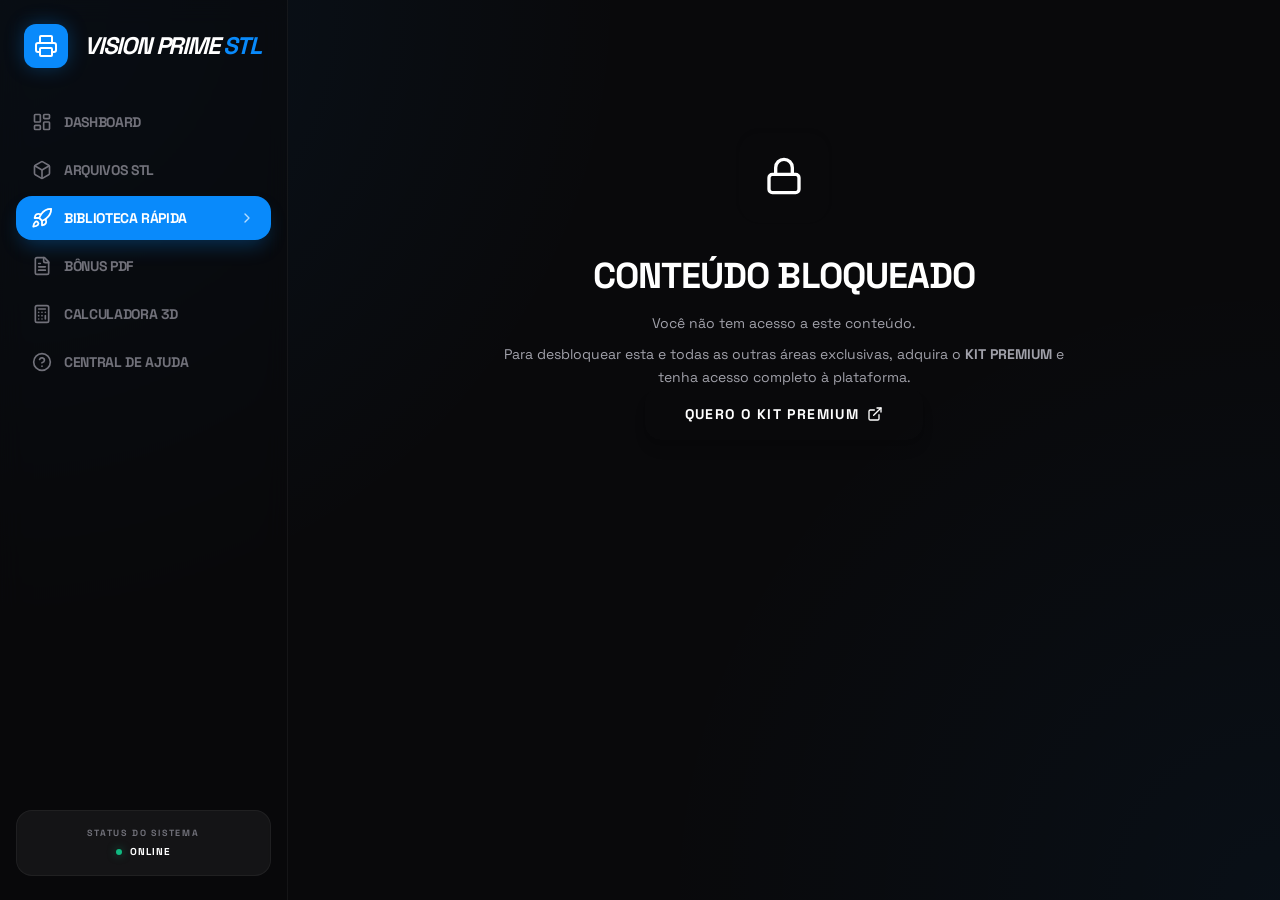
==== app/biblioteca-rapida/index.html @ 0759e3da "Add files via upload" ====
﻿<!DOCTYPE html><!--CESp1dywH2LwWZ0bhTyz1--><html lang="pt-br" class="dark"><head><meta charset="utf-8"><meta name="viewport" content="width=device-width, initial-scale=1, maximum-scale=1, viewport-fit=cover"><link rel="stylesheet" href="/style.css"/><link rel="preconnect" href="https://fonts.googleapis.com"><link rel="preconnect" href="https://fonts.gstatic.com" crossorigin="anonymous"><link rel="preconnect" href="https://images.unsplash.com"><link rel="preconnect" href="https://picsum.photos"><link rel="manifest" href="/manifest.json"><meta name="theme-color" content="#078bfb"><title>VISION PRIME STL</title><meta name="description" content="Acesso exclusivo a modelos e ferramentas para impressão 3D"><link rel="manifest" href="/manifest.json"><meta name="mobile-web-app-capable" content="yes"><meta name="apple-mobile-web-app-title" content="VISION PRIME STL"><meta name="apple-mobile-web-app-status-bar-style" content="default"><link rel="icon" href="https://img.icons8.com/ios-filled/192/078bfb/visible.png" type="image/x-icon" sizes="16x16"><link rel="icon" href="https://img.icons8.com/ios-filled/192/078bfb/visible.png"><link rel="apple-touch-icon" href="https://img.icons8.com/ios-filled/512/078bfb/visible.png"><link href="https://fonts.googleapis.com/css2?family=Space+Grotesk:wght@300;400;500;600;700&amp;display=swap&amp;font-display=swap" rel="stylesheet"></head><body class="font-body antialiased bg-black text-white min-h-screen selection:bg-primary selection:text-white" style="overflow: unset;"><div hidden=""><!--$--><!--/$--></div><div class="min-h-screen bg-background bg-mesh flex overflow-x-hidden"><aside class="hidden md:flex md:w-64 lg:w-72 border-r border-white/5 h-screen fixed top-0 left-0 z-40 bg-zinc-950/50 backdrop-blur-md overflow-hidden shrink-0"><div class="flex flex-col h-full bg-transparent py-6 w-full overflow-hidden"><div class="px-6 flex items-center gap-4 mb-8 shrink-0"><div class="bg-primary p-2.5 rounded-xl shadow-[0_0_20px_rgba(7,139,251,0.3)] shrink-0 animate-float"><svg xmlns="http://www.w3.org/2000/svg" width="24" height="24" viewBox="0 0 24 24" fill="none" stroke="currentColor" stroke-width="2" stroke-linecap="round" stroke-linejoin="round" class="lucide lucide-printer w-6 h-6 text-white"><path d="M6 18H4a2 2 0 0 1-2-2v-5a2 2 0 0 1 2-2h16a2 2 0 0 1 2 2v5a2 2 0 0 1-2 2h-2"></path><path d="M6 9V3a1 1 0 0 1 1-1h10a1 1 0 0 1 1 1v6"></path><rect x="6" y="14" width="12" height="8" rx="1"></rect></svg></div><span class="font-black text-2xl tracking-tighter text-white whitespace-nowrap uppercase italic">VISION PRIME <span class="text-primary">STL</span></span></div><nav class="flex-1 px-4 space-y-1 overflow-y-auto no-scrollbar min-h-0"><a class="flex items-center justify-between px-4 py-3 rounded-2xl transition-all duration-300 group relative text-zinc-500 hover:text-white hover:bg-white/5" href="/app"><div class="flex items-center gap-3"><svg xmlns="http://www.w3.org/2000/svg" width="24" height="24" viewBox="0 0 24 24" fill="none" stroke="currentColor" stroke-width="2" stroke-linecap="round" stroke-linejoin="round" class="lucide lucide-layout-dashboard w-5 h-5 transition-all duration-300 group-hover:scale-110"><rect width="7" height="9" x="3" y="3" rx="1"></rect><rect width="7" height="5" x="14" y="3" rx="1"></rect><rect width="7" height="9" x="14" y="12" rx="1"></rect><rect width="7" height="5" x="3" y="16" rx="1"></rect></svg><span class="font-bold tracking-tight text-sm uppercase whitespace-nowrap">Dashboard</span></div></a><a class="flex items-center justify-between px-4 py-3 rounded-2xl transition-all duration-300 group relative text-zinc-500 hover:text-white hover:bg-white/5" href="/app/stl"><div class="flex items-center gap-3"><svg xmlns="http://www.w3.org/2000/svg" width="24" height="24" viewBox="0 0 24 24" fill="none" stroke="currentColor" stroke-width="2" stroke-linecap="round" stroke-linejoin="round" class="lucide lucide-box w-5 h-5 transition-all duration-300 group-hover:scale-110"><path d="M21 8a2 2 0 0 0-1-1.73l-7-4a2 2 0 0 0-2 0l-7 4A2 2 0 0 0 3 8v8a2 2 0 0 0 1 1.73l7 4a2 2 0 0 0 2 0l7-4A2 2 0 0 0 21 16Z"></path><path d="m3.3 7 8.7 5 8.7-5"></path><path d="M12 22V12"></path></svg><span class="font-bold tracking-tight text-sm uppercase whitespace-nowrap">Arquivos STL</span></div></a><a class="flex items-center justify-between px-4 py-3 rounded-2xl transition-all duration-300 group relative bg-primary text-white shadow-[0_10px_20px_-5px_rgba(7,139,251,0.3)]" href="/app/biblioteca-rapida"><div class="flex items-center gap-3"><svg xmlns="http://www.w3.org/2000/svg" width="24" height="24" viewBox="0 0 24 24" fill="none" stroke="currentColor" stroke-width="2" stroke-linecap="round" stroke-linejoin="round" class="lucide lucide-rocket w-5 h-5 transition-all duration-300 scale-110"><path d="M4.5 16.5c-1.5 1.26-2 5-2 5s3.74-.5 5-2c.71-.84.7-2.13-.09-2.91a2.18 2.18 0 0 0-2.91-.09z"></path><path d="m12 15-3-3a22 22 0 0 1 2-3.95A12.88 12.88 0 0 1 22 2c0 2.72-.78 7.5-6 11a22.35 22.35 0 0 1-4 2z"></path><path d="M9 12H4s.55-3.03 2-4c1.62-1.08 5 0 5 0"></path><path d="M12 15v5s3.03-.55 4-2c1.08-1.62 0-5 0-5"></path></svg><span class="font-bold tracking-tight text-sm uppercase whitespace-nowrap">Biblioteca Rápida</span></div><svg xmlns="http://www.w3.org/2000/svg" width="24" height="24" viewBox="0 0 24 24" fill="none" stroke="currentColor" stroke-width="2" stroke-linecap="round" stroke-linejoin="round" class="lucide lucide-chevron-right w-4 h-4 opacity-70"><path d="m9 18 6-6-6-6"></path></svg></a><a class="flex items-center justify-between px-4 py-3 rounded-2xl transition-all duration-300 group relative text-zinc-500 hover:text-white hover:bg-white/5" href="/app/bonus"><div class="flex items-center gap-3"><svg xmlns="http://www.w3.org/2000/svg" width="24" height="24" viewBox="0 0 24 24" fill="none" stroke="currentColor" stroke-width="2" stroke-linecap="round" stroke-linejoin="round" class="lucide lucide-file-text w-5 h-5 transition-all duration-300 group-hover:scale-110"><path d="M15 2H6a2 2 0 0 0-2 2v16a2 2 0 0 0 2 2h12a2 2 0 0 0 2-2V7Z"></path><path d="M14 2v4a2 2 0 0 0 2 2h4"></path><path d="M10 9H8"></path><path d="M16 13H8"></path><path d="M16 17H8"></path></svg><span class="font-bold tracking-tight text-sm uppercase whitespace-nowrap">Bônus PDF</span></div></a><a class="flex items-center justify-between px-4 py-3 rounded-2xl transition-all duration-300 group relative text-zinc-500 hover:text-white hover:bg-white/5" href="/app/calculadora"><div class="flex items-center gap-3"><svg xmlns="http://www.w3.org/2000/svg" width="24" height="24" viewBox="0 0 24 24" fill="none" stroke="currentColor" stroke-width="2" stroke-linecap="round" stroke-linejoin="round" class="lucide lucide-calculator w-5 h-5 transition-all duration-300 group-hover:scale-110"><rect width="16" height="20" x="4" y="2" rx="2"></rect><line x1="8" x2="16" y1="6" y2="6"></line><line x1="16" x2="16" y1="14" y2="18"></line><path d="M16 10h.01"></path><path d="M12 10h.01"></path><path d="M8 10h.01"></path><path d="M12 14h.01"></path><path d="M8 14h.01"></path><path d="M12 18h.01"></path><path d="M8 18h.01"></path></svg><span class="font-bold tracking-tight text-sm uppercase whitespace-nowrap">Calculadora 3D</span></div></a><a class="flex items-center justify-between px-4 py-3 rounded-2xl transition-all duration-300 group relative text-zinc-500 hover:text-white hover:bg-white/5" href="/app/ajuda"><div class="flex items-center gap-3"><svg xmlns="http://www.w3.org/2000/svg" width="24" height="24" viewBox="0 0 24 24" fill="none" stroke="currentColor" stroke-width="2" stroke-linecap="round" stroke-linejoin="round" class="lucide lucide-circle-help w-5 h-5 transition-all duration-300 group-hover:scale-110"><circle cx="12" cy="12" r="10"></circle><path d="M9.09 9a3 3 0 0 1 5.83 1c0 2-3 3-3 3"></path><path d="M12 17h.01"></path></svg><span class="font-bold tracking-tight text-sm uppercase whitespace-nowrap">Central de Ajuda</span></div></a></nav><div class="px-4 mt-auto pt-4 space-y-4 shrink-0"><div class="p-4 bg-white/5 rounded-2xl border border-white/5 text-center transition-all hover:border-primary/20"><p class="text-[9px] text-zinc-500 uppercase font-black tracking-[0.2em] mb-1">Status do Sistema</p><div class="flex items-center justify-center gap-2"><div class="w-1.5 h-1.5 rounded-full bg-emerald-500 animate-pulse shadow-[0_0_8px_rgba(16,185,129,0.5)]"></div><p class="text-[10px] font-black text-white uppercase tracking-widest">Online</p></div></div></div></div></aside><main class="flex-1 min-h-screen flex flex-col relative w-full overflow-x-hidden md:ml-64 lg:ml-72">        <header class="md:hidden flex items-center justify-between px-6 py-4 border-b border-white/5 bg-zinc-950/80 backdrop-blur-lg sticky top-0 z-[45]">
          <div class="flex items-center gap-3">
            <div class="bg-primary p-2 rounded-lg shadow-lg shadow-primary/20">
              <svg xmlns="http://www.w3.org/2000/svg" width="24" height="24" viewBox="0 0 24 24" fill="none" stroke="currentColor" stroke-width="2" stroke-linecap="round" stroke-linejoin="round" class="lucide lucide-printer w-5 h-5 text-white"><path d="M6 18H4a2 2 0 0 1-2-2v-5a2 2 0 0 1 2-2h16a2 2 0 0 1 2 2v5a2 2 0 0 1-2 2h-2"></path><path d="M6 9V3a1 1 0 0 1 1-1h10a1 1 0 0 1 1 1v6"></path><rect x="6" y="14" width="12" height="8" rx="1"></rect></svg>
            </div>
            <span class="font-black text-lg tracking-tighter text-white uppercase">VISION PRIME STL</span>
          </div>
          <button class="p-2.5 rounded-xl bg-white/5 text-white active:scale-90 transition-transform">
            <svg xmlns="http://www.w3.org/2000/svg" width="24" height="24" viewBox="0 0 24 24" fill="none" stroke="currentColor" stroke-width="2" stroke-linecap="round" stroke-linejoin="round" class="lucide lucide-menu w-6 h-6"><line x1="4" x2="20" y1="12" y2="12"></line><line x1="4" x2="20" y1="6" y2="6"></line><line x1="4" x2="20" y1="18" y2="18"></line></svg>
          </button>
        </header><div class="flex-1 p-4 sm:p-6 md:p-8 lg:p-12 max-w-[1600px] mx-auto w-full"><div class="flex flex-col items-center justify-center text-center py-20 md:py-28 px-6 animate-in fade-in slide-in-from-bottom-4 duration-700">
  <div class="relative w-24 h-24 rounded-3xl flex items-center justify-center mb-8 icon-bonus shadow-inner">
    <svg xmlns="http://www.w3.org/2000/svg" width="40" height="40" viewBox="0 0 24 24" fill="none" stroke="currentColor" stroke-width="2" stroke-linecap="round" stroke-linejoin="round" class="lucide lucide-lock"><rect width="18" height="11" x="3" y="11" rx="2" ry="2"></rect><path d="M7 11V7a5 5 0 0 1 10 0v4"></path></svg>
  </div>
  <h1 class="text-2xl md:text-4xl font-black text-white uppercase tracking-tight mb-4">Conteúdo Bloqueado</h1>
  <p class="text-zinc-400 max-w-xl mb-2 text-sm md:text-base leading-relaxed">Você não tem acesso a este conteúdo.</p>
  <p class="text-zinc-400 max-w-xl mb-10 text-sm md:text-base leading-relaxed">Para desbloquear esta e todas as outras áreas exclusivas, adquira o <span class="text-[#fdc700] font-black">KIT PREMIUM</span> e tenha acesso completo à plataforma.</p>
  <a href="https://tilimcheckout.com/checkout?p=11c0924e85ee869db5db879a77091e35&utm_source=area_membros&utm_medium=area_membros&utm_campaign=area_membros" target="_blank" rel="noopener noreferrer" class="btn-bonus-yellow inline-flex items-center gap-2 px-8 md:px-10 py-4 md:py-5 rounded-2xl font-black uppercase tracking-widest text-xs md:text-sm shadow-lg hover:-translate-y-1 transition-all duration-300">
    Quero o Kit Premium
    <svg xmlns="http://www.w3.org/2000/svg" width="24" height="24" viewBox="0 0 24 24" fill="none" stroke="currentColor" stroke-width="2" stroke-linecap="round" stroke-linejoin="round" class="lucide lucide-external-link w-4 h-4"><path d="M15 3h6v6"></path><path d="M10 14 21 3"></path><path d="M18 13v6a2 2 0 0 1-2 2H5a2 2 0 0 1-2-2V8a2 2 0 0 1 2-2h6"></path></svg>
  </a>
</div></div></main></div><div role="region" aria-label="Notifications (F8)" tabindex="-1" style="pointer-events:none"><ol tabindex="-1" class="fixed top-0 z-[100] flex max-h-screen w-full flex-col-reverse p-4 sm:bottom-0 sm:right-0 sm:top-auto sm:flex-col md:max-w-[420px]"></ol></div><next-route-announcer style="position: absolute;"></next-route-announcer>
<script id="local-filter">
(function () {
  'use strict';

  var LS_KEY = 'mm3d_favoritos';
  var viewMode       = 'todos';   // 'todos' | 'favoritos'
  var activeCategory = 'TODOS';
  var searchTerm     = '';

  /* ---------- localStorage ---------- */
  function getFavs() {
    try { return JSON.parse(localStorage.getItem(LS_KEY) || '[]'); } catch (e) { return []; }
  }
  function saveFavs(arr) { localStorage.setItem(LS_KEY, JSON.stringify(arr)); }

  /* ---------- card helpers ---------- */
  function getCards() {
    return Array.from(document.querySelectorAll('.border.text-card-foreground'));
  }
  function getCardId(card) {
    var a = card.querySelector('a[href]');
    return a ? a.getAttribute('href') : null;
  }
  function getCardCategory(card) {
    var VALID = ['CABOS', 'MESA', 'CASA', 'ORGANIZA\u00c7\u00c3O', 'DIVERSOS'];
    var spans = card.querySelectorAll('span');
    for (var i = 0; i < spans.length; i++) {
      var t = spans[i].textContent.trim().toUpperCase();
      if (VALID.indexOf(t) !== -1) return t;
    }
    return '';
  }
  function getCardTitle(card) {
    var h = card.querySelector('h3');
    return h ? h.textContent.trim().toLowerCase() : '';
  }
  function getStarBtn(card) {
    var btns = card.querySelectorAll('button');
    for (var i = 0; i < btns.length; i++) {
      if (btns[i].className.indexOf('p-3') !== -1) return btns[i];
    }
    return null;
  }

  /* ---------- star visuals ---------- */
  function setStarVisual(card, isFav) {
    var btn = getStarBtn(card);
    if (!btn) return;
    var svg = btn.querySelector('svg');
    if (isFav) {
      btn.style.cssText = 'background:#f59e0b!important;color:#fff!important;box-shadow:0 0 12px rgba(245,158,11,.5)';
      if (svg) { svg.style.fill = '#fff'; svg.style.stroke = '#fff'; }
    } else {
      btn.style.cssText = 'background:rgba(0,0,0,.4)!important;color:rgba(255,255,255,.7)!important;';
      if (svg) { svg.style.fill = 'none'; svg.style.stroke = 'currentColor'; }
    }
  }
  function syncAllStars() {
    var favs = getFavs();
    getCards().forEach(function (card) {
      var id = getCardId(card);
      setStarVisual(card, id && favs.indexOf(id) !== -1);
    });
  }

  /* ---------- filter ---------- */
  function applyFilter() {
    var favs = getFavs();
    var cat  = activeCategory.toUpperCase();
    getCards().forEach(function (card) {
      var id     = getCardId(card);
      var isFav  = id && favs.indexOf(id) !== -1;
      var cardCat = getCardCategory(card);
      var title   = getCardTitle(card);
      var show = true;
      if (viewMode === 'favoritos' && !isFav)              show = false;
      if (cat !== 'TODOS' && cardCat !== cat)              show = false;
      if (searchTerm && title.indexOf(searchTerm) === -1)  show = false;
      card.style.display = show ? '' : 'none';
    });
  }

  /* ---------- star clicks (event delegation) ---------- */
  document.addEventListener('click', function (e) {
    var el = e.target, starBtn = null;
    while (el && el.tagName !== 'BODY') {
      if (el.tagName === 'BUTTON' && el.className && el.className.indexOf('p-3') !== -1) { starBtn = el; break; }
      el = el.parentElement;
    }
    if (!starBtn) return;

    el = starBtn.parentElement;
    var card = null;
    while (el && el.tagName !== 'BODY') {
      if (el.className && el.className.indexOf('text-card-foreground') !== -1) { card = el; break; }
      el = el.parentElement;
    }
    if (!card) return;

    e.preventDefault(); e.stopPropagation();
    var id = getCardId(card);
    if (!id) return;
    var favs = getFavs(), idx = favs.indexOf(id), nowFav;
    if (idx === -1) { favs.push(id); nowFav = true; } else { favs.splice(idx, 1); nowFav = false; }
    saveFavs(favs);
    setStarVisual(card, nowFav);
    if (viewMode === 'favoritos') applyFilter();
  }, true);

  /* ==========================================================
     VIEW TOGGLE  (TODOS / FAVORITOS)
     ========================================================== */

  // Styles
  var STYLE_VIEW_INACTIVE = 'background:transparent!important;color:rgba(113,113,122,1)!important;box-shadow:none';
  var STYLE_TODOS_ACTIVE  = 'background:#ffffff!important;color:#000000!important;box-shadow:0 2px 8px rgba(0,0,0,.3)';
  var STYLE_FAV_ACTIVE    = 'background:#f59e0b!important;color:#ffffff!important;box-shadow:0 2px 8px rgba(245,158,11,.4)';

  var _todosBtn = null, _favBtn = null;

  function setViewState(mode) {
    viewMode = mode;
    if (_todosBtn) _todosBtn.style.cssText = (mode === 'todos') ? STYLE_TODOS_ACTIVE : STYLE_VIEW_INACTIVE;
    if (_favBtn)   _favBtn.style.cssText   = (mode === 'favoritos') ? STYLE_FAV_ACTIVE : STYLE_VIEW_INACTIVE;
    applyFilter();
  }

  function setupViewToggle() {
    // Find the div whose DIRECT children are exactly the 2 toggle buttons
    var divs = Array.from(document.querySelectorAll('div'));
    for (var i = 0; i < divs.length; i++) {
      var directBtns = Array.from(divs[i].children).filter(function (c) { return c.tagName === 'BUTTON'; });
      if (directBtns.length !== 2) continue;
      var t0 = directBtns[0].textContent.trim().toUpperCase();
      var t1 = directBtns[1].textContent.trim().toUpperCase();
      if (t0.indexOf('TODOS') === -1 || t1.indexOf('FAVORITOS') === -1) continue;

      // Already set up these exact elements?
      if (directBtns[0]._vDone && directBtns[1]._vDone &&
          _todosBtn === directBtns[0] && _favBtn === directBtns[1]) return;

      _todosBtn = directBtns[0];
      _favBtn   = directBtns[1];

      if (!directBtns[0]._vDone) {
        directBtns[0]._vDone = true;
        directBtns[0].addEventListener('click', function () { setViewState('todos'); });
      }
      if (!directBtns[1]._vDone) {
        directBtns[1]._vDone = true;
        directBtns[1].addEventListener('click', function () { setViewState('favoritos'); });
      }

      // Apply correct visual immediately
      setViewState(viewMode);
      return;
    }
  }

  /* ==========================================================
     CATEGORY BUTTONS
     ========================================================== */

  var STYLE_CAT_ACTIVE   = 'background:#078bfb!important;color:#fff!important;border-color:#078bfb!important;';
  var STYLE_CAT_INACTIVE = 'background:rgba(255,255,255,.05)!important;color:rgba(161,161,170,1)!important;border-color:rgba(255,255,255,.05)!important;';

  var _catBtns = [];

  function setCategoryState(cat) {
    activeCategory = cat;
    _catBtns.forEach(function (b) {
      var t = b.textContent.trim().toUpperCase();
      b.style.cssText = (t === cat) ? STYLE_CAT_ACTIVE : STYLE_CAT_INACTIVE;
    });
    applyFilter();
  }

  var VALID_CATS = ['TODOS', 'ORGANIZA\u00c7\u00c3O', 'CASA', 'MESA', 'CABOS', 'DIVERSOS'];

  function setupCategoryButtons() {
    var newBtns = Array.from(document.querySelectorAll('button')).filter(function (btn) {
      return btn.className.indexOf('tracking-widest') !== -1 &&
             VALID_CATS.indexOf(btn.textContent.trim().toUpperCase()) !== -1;
    });

    newBtns.forEach(function (btn) {
      if (btn._cDone) return;
      btn._cDone = true;
      _catBtns.push(btn);
      (function (b) {
        b.addEventListener('click', function () {
          setCategoryState(b.textContent.trim().toUpperCase());
        });
      })(btn);
    });

    // Refresh visuals
    _catBtns.forEach(function (b) {
      var t = b.textContent.trim().toUpperCase();
      b.style.cssText = (t === activeCategory) ? STYLE_CAT_ACTIVE : STYLE_CAT_INACTIVE;
    });
  }

  /* ---------- search ---------- */
  function setupSearch() {
    var inp = document.querySelector('input[placeholder]');
    if (inp && !inp._sDone) {
      inp._sDone = true;
      inp.addEventListener('input', function () {
        searchTerm = inp.value.trim().toLowerCase();
        applyFilter();
      });
    }
  }

  /* ---------- full init ---------- */
  function init() {
    syncAllStars();
    setupViewToggle();
    setupCategoryButtons();
    setupSearch();
    applyFilter();
  }

  if (document.readyState === 'loading') {
    document.addEventListener('DOMContentLoaded', function () { setTimeout(init, 400); });
  } else { setTimeout(init, 400); }

  setTimeout(init, 1000);
  setTimeout(init, 2200);

  /* ---------- MutationObserver (React hydration) ---------- */
  var _obsTimer;
  var obs = new MutationObserver(function () {
    clearTimeout(_obsTimer);
    _obsTimer = setTimeout(function () {
      setupViewToggle();
      setupCategoryButtons();
      setupSearch();
      syncAllStars();
    }, 300);
  });
  function startObs() { obs.observe(document.body, { childList: true, subtree: true }); }
  if (document.readyState === 'loading') { document.addEventListener('DOMContentLoaded', startObs); }
  else { startObs(); }

})();
</script>
      <script>
      document.addEventListener('DOMContentLoaded', () => {
        const mobileHeaderBtn = document.querySelector('header.md\:hidden button');
        const mobileSidebar = document.querySelector('aside.fixed.inset-y-0');
        const mobileCloseBtn = mobileSidebar ? mobileSidebar.querySelector('button') : null;
        const overlay = document.getElementById('sidebar-overlay');

        function openMenu() {
          mobileSidebar.classList.remove('-translate-x-full');
          mobileHeaderBtn.classList.remove('text-white');
          mobileHeaderBtn.classList.add('text-primary');
          if (overlay) {
            overlay.classList.remove('opacity-0', 'pointer-events-none');
            overlay.classList.add('opacity-100', 'pointer-events-auto');
          }
        }

        function closeMenu() {
          mobileSidebar.classList.add('-translate-x-full');
          mobileHeaderBtn.classList.remove('text-primary');
          mobileHeaderBtn.classList.add('text-white');
          if (overlay) {
            overlay.classList.remove('opacity-100', 'pointer-events-auto');
            overlay.classList.add('opacity-0', 'pointer-events-none');
          }
        }

        if (mobileHeaderBtn && mobileSidebar) {
          mobileHeaderBtn.addEventListener('click', openMenu);
        }

        if (mobileCloseBtn && mobileSidebar) {
          mobileCloseBtn.addEventListener('click', closeMenu);
        }

        if (overlay) {
          overlay.addEventListener('click', closeMenu);
        }
      });
    </script>
      <script>
      (function() {
        var NAV_LINKS = [
          { key: 'dashboard', href: '/app', label: 'Dashboard', icon: '<svg xmlns="http://www.w3.org/2000/svg" width="20" height="20" viewBox="0 0 24 24" fill="none" stroke="currentColor" stroke-width="2" stroke-linecap="round" stroke-linejoin="round"><rect width="7" height="9" x="3" y="3" rx="1"></rect><rect width="7" height="5" x="14" y="3" rx="1"></rect><rect width="7" height="9" x="14" y="12" rx="1"></rect><rect width="7" height="5" x="3" y="16" rx="1"></rect></svg>' },
          { key: 'stl', href: '/app/stl', label: 'Arquivos STL', icon: '<svg xmlns="http://www.w3.org/2000/svg" width="20" height="20" viewBox="0 0 24 24" fill="none" stroke="currentColor" stroke-width="2" stroke-linecap="round" stroke-linejoin="round"><path d="M21 8a2 2 0 0 0-1-1.73l-7-4a2 2 0 0 0-2 0l-7 4A2 2 0 0 0 3 8v8a2 2 0 0 0 1 1.73l7 4a2 2 0 0 0 2 0l7-4A2 2 0 0 0 21 16Z"></path><path d="m3.3 7 8.7 5 8.7-5"></path><path d="M12 22V12"></path></svg>' },
          { key: 'biblioteca-rapida', href: '/app/biblioteca-rapida', label: 'Biblioteca R\u00e1pida', icon: '<svg xmlns="http://www.w3.org/2000/svg" width="20" height="20" viewBox="0 0 24 24" fill="none" stroke="currentColor" stroke-width="2" stroke-linecap="round" stroke-linejoin="round"><path d="M4.5 16.5c-1.5 1.26-2 5-2 5s3.74-.5 5-2c.71-.84.7-2.13-.09-2.91a2.18 2.18 0 0 0-2.91-.09z"></path><path d="m12 15-3-3a22 22 0 0 1 2-3.95A12.88 12.88 0 0 1 22 2c0 2.72-.78 7.5-6 11a22.35 22.35 0 0 1-4 2z"></path><path d="M9 12H4s.55-3.03 2-4c1.62-1.08 5 0 5 0"></path><path d="M12 15v5s3.03-.55 4-2c1.08-1.62 0-5 0-5"></path></svg>' },
          { key: 'bonus', href: '/app/bonus', label: 'B\u00f4nus PDF', icon: '<svg xmlns="http://www.w3.org/2000/svg" width="20" height="20" viewBox="0 0 24 24" fill="none" stroke="currentColor" stroke-width="2" stroke-linecap="round" stroke-linejoin="round"><path d="M15 2H6a2 2 0 0 0-2 2v16a2 2 0 0 0 2 2h12a2 2 0 0 0 2-2V7Z"></path><path d="M14 2v4a2 2 0 0 0 2 2h4"></path><path d="M10 9H8"></path><path d="M16 13H8"></path><path d="M16 17H8"></path></svg>' },
          { key: 'calculadora', href: '/app/calculadora', label: 'Calculadora 3D', icon: '<svg xmlns="http://www.w3.org/2000/svg" width="20" height="20" viewBox="0 0 24 24" fill="none" stroke="currentColor" stroke-width="2" stroke-linecap="round" stroke-linejoin="round"><rect width="16" height="20" x="4" y="2" rx="2"></rect><line x1="8" x2="16" y1="6" y2="6"></line><line x1="16" x2="16" y1="14" y2="18"></line><path d="M16 10h.01"></path><path d="M12 10h.01"></path><path d="M8 10h.01"></path><path d="M12 14h.01"></path><path d="M8 14h.01"></path><path d="M12 18h.01"></path><path d="M8 18h.01"></path></svg>' },
          { key: 'ajuda', href: '/app/ajuda', label: 'Central de Ajuda', icon: '<svg xmlns="http://www.w3.org/2000/svg" width="20" height="20" viewBox="0 0 24 24" fill="none" stroke="currentColor" stroke-width="2" stroke-linecap="round" stroke-linejoin="round"><circle cx="12" cy="12" r="10"></circle><path d="M9.09 9a3 3 0 0 1 5.83 1c0 2-3 3-3 3"></path><path d="M12 17h.01"></path></svg>' },
          
        ];

        function getActiveKey() {
          var path = window.location.pathname.toLowerCase();
          if (path.indexOf('/stl') !== -1) return 'stl';
          if (path.indexOf('/biblioteca-rapida') !== -1) return 'biblioteca-rapida';
          if (path.indexOf('/bonus') !== -1) return 'bonus';
          if (path.indexOf('/calculadora') !== -1) return 'calculadora';
          if (path.indexOf('/ajuda') !== -1) return 'ajuda';
          if (path.indexOf('/suporte') !== -1) return 'suporte';
          return 'dashboard';
        }

        function buildNav(activeKey) {
          return NAV_LINKS.map(function(link) {
            var isActive = link.key === activeKey;
            var aClass = isActive
              ? 'flex items-center justify-between px-4 py-3 rounded-2xl transition-all duration-300 group relative bg-primary text-white shadow-[0_10px_20px_-5px_rgba(7,139,251,0.3)]'
              : 'flex items-center justify-between px-4 py-3 rounded-2xl transition-all duration-300 group relative bg-transparent text-zinc-500 hover:text-white hover:bg-white/5';
            var chevron = isActive
              ? '<svg xmlns="http://www.w3.org/2000/svg" width="16" height="16" viewBox="0 0 24 24" fill="none" stroke="currentColor" stroke-width="2" stroke-linecap="round" stroke-linejoin="round"><path d="m9 18 6-6-6-6"></path></svg>'
              : '';
            return '<a class="' + aClass + '" href="' + link.href + '"><div class="flex items-center gap-3">' + link.icon + '<span class="font-bold tracking-tight text-sm uppercase whitespace-nowrap">' + link.label + '</span></div>' + chevron + '</a>';
          }).join('');
        }

        function syncSidebarStyles() {
          var activeKey = getActiveKey();
          var anchors = document.querySelectorAll('aside nav a, #stl-mobile-drawer a, #stl-mobile-nav a');

          for (var i = 0; i < anchors.length; i++) {
            var a = anchors[i];
            var href = a.getAttribute('href');
            if (!href) continue;

            var linkPath = a.pathname || a.getAttribute('href') || '';
            if (linkPath.charAt(0) !== '/') {
              linkPath = '/' + linkPath;
            }
            var cleanHref = linkPath.split('?')[0].split('#')[0].replace(/\/$/, '');
            cleanHref = cleanHref.replace(/\/index\.html$/, '').toLowerCase();

            var linkKey = '';
            if (cleanHref.indexOf('/stl') !== -1) {
              linkKey = 'stl';
            } else if (cleanHref.indexOf('/biblioteca-rapida') !== -1) {
              linkKey = 'biblioteca-rapida';
            } else if (cleanHref.indexOf('/bonus') !== -1) {
              linkKey = 'bonus';
            } else if (cleanHref.indexOf('/calculadora') !== -1) {
              linkKey = 'calculadora';
            } else if (cleanHref.indexOf('/ajuda') !== -1) {
              linkKey = 'ajuda';
            } else if (cleanHref.indexOf('/suporte') !== -1) {
              linkKey = 'suporte';
            } else {
              linkKey = 'dashboard';
            }

            var isLinkActive = (linkKey === activeKey);

            if (isLinkActive) {
              a.className = 'flex items-center justify-between px-4 py-3 rounded-2xl transition-all duration-300 group relative bg-primary text-white shadow-[0_10px_20px_-5px_rgba(7,139,251,0.3)]';
              var icon = a.querySelector('div > svg');
              if (icon) {
                icon.classList.remove('group-hover:scale-110');
                icon.classList.add('scale-110');
              }
              var chevron = a.querySelector('.lucide-chevron-right');
              if (!chevron) {
                a.insertAdjacentHTML('beforeend', '<svg xmlns="http://www.w3.org/2000/svg" width="24" height="24" viewBox="0 0 24 24" fill="none" stroke="currentColor" stroke-width="2" stroke-linecap="round" stroke-linejoin="round" class="lucide lucide-chevron-right w-4 h-4 opacity-70"><path d="m9 18 6-6-6-6"></path></svg>');
              }
            } else {
              a.className = 'flex items-center justify-between px-4 py-3 rounded-2xl transition-all duration-300 group relative bg-transparent text-zinc-500 hover:text-white hover:bg-white/5';
              var icon = a.querySelector('div > svg');
              if (icon) {
                icon.classList.remove('scale-110');
                icon.classList.add('group-hover:scale-110');
              }
              var chevron = a.querySelector('.lucide-chevron-right');
              if (chevron) {
                chevron.remove();
              }
            }
          }
        }

        function injectMobileMenu() {
          if (document.getElementById('stl-mobile-overlay')) return;

          var activeKey = getActiveKey();

          var allAsides = document.querySelectorAll('aside');
          allAsides.forEach(function(aside) {
            if (aside.classList.contains('md:hidden') || 
                (aside.style.position === 'fixed') ||
                aside.className.includes('inset-y-0')) {
              aside.style.setProperty('display', 'none', 'important');
            }
          });

          var overlay = document.createElement('div');
          overlay.id = 'stl-mobile-overlay';
          overlay.setAttribute('style', 
            'position:fixed;inset:0;background:rgba(0,0,0,0.85);' +
            'backdrop-filter:blur(6px);-webkit-backdrop-filter:blur(6px);' +
            'z-index:9998;display:none;opacity:0;' +
            'transition:opacity 0.4s ease;');
          document.body.appendChild(overlay);

          var drawer = document.createElement('aside');
          drawer.id = 'stl-mobile-drawer';
          drawer.setAttribute('style',
            'position:fixed;top:0;left:0;bottom:0;width:288px;' +
            'background:#09090b;z-index:9999;' +
            'transform:translateX(-100%);' +
            'transition:transform 0.5s cubic-bezier(0.32,0.72,0,1);' +
            'display:flex;flex-direction:column;overflow:hidden;');

          drawer.innerHTML = [
            '<div style="display:flex;flex-direction:column;height:100%;padding:24px 0;overflow:hidden;box-sizing:border-box;">',
              '<div style="padding:0 24px;display:flex;align-items:center;gap:16px;margin-bottom:32px;flex-shrink:0;">',
                '<div style="background:hsl(var(--primary,33 100% 53%));padding:10px;border-radius:12px;box-shadow:0 0 20px rgba(7,139,251,0.3);flex-shrink:0;">',
                  '<svg xmlns="http://www.w3.org/2000/svg" width="24" height="24" viewBox="0 0 24 24" fill="none" stroke="white" stroke-width="2" stroke-linecap="round" stroke-linejoin="round">',
                    '<path d="M6 18H4a2 2 0 0 1-2-2v-5a2 2 0 0 1 2-2h16a2 2 0 0 1 2 2v5a2 2 0 0 1-2 2h-2"></path>',
                    '<path d="M6 9V3a1 1 0 0 1 1-1h10a1 1 0 0 1 1 1v6"></path>',
                    '<rect x="6" y="14" width="12" height="8" rx="1"></rect>',
                  '</svg>',
                '</div>',
                '<span style="font-weight:900;font-size:22px;letter-spacing:-0.05em;color:white;white-space:nowrap;text-transform:uppercase;font-style:italic;">',
                  'VISION PRIME <span style="color:hsl(var(--primary,33 100% 53%));">STL</span>',
                '</span>',
              '</div>',
              '<nav id="stl-mobile-nav" style="flex:1;padding:0 16px;overflow-y:auto;min-height:0;">',
                buildNav(activeKey),
              '</nav>',
              '<div style="padding:16px;margin-top:16px;flex-shrink:0;">',
                '<div style="padding:16px;background:rgba(255,255,255,0.05);border-radius:16px;border:1px solid rgba(255,255,255,0.05);text-align:center;">',
                  '<p style="font-size:9px;color:#71717a;text-transform:uppercase;font-weight:900;letter-spacing:0.2em;margin-bottom:4px;margin-top:0;">Status do Sistema</p>',
                  '<div style="display:flex;align-items:center;justify-content:center;gap:8px;">',
                    '<div style="width:6px;height:6px;border-radius:50%;background:#10b981;box-shadow:0 0 8px rgba(16,185,129,0.5);"></div>',
                    '<p style="font-size:10px;font-weight:900;color:white;text-transform:uppercase;letter-spacing:0.1em;margin:0;">Online</p>',
                  '</div>',
                '</div>',
              '</div>',
            '</div>',
            '<button id="stl-close-btn" style="position:absolute;top:20px;right:16px;',
              'background:hsl(var(--primary,33 100% 53%));color:white;',
              'width:28px;height:28px;border-radius:8px;border:none;cursor:pointer;',
              'box-shadow:0 4px 12px rgba(0,0,0,0.4);',
              'display:flex;align-items:center;justify-content:center;',
              'flex-shrink:0;">',
              '<svg xmlns="http://www.w3.org/2000/svg" width="14" height="14" viewBox="0 0 24 24" fill="none" stroke="white" stroke-width="3" stroke-linecap="round" stroke-linejoin="round">',
                '<path d="M18 6 6 18"></path><path d="m6 6 12 12"></path>',
              '</svg>',
            '</button>',
          ].join('');

          document.body.appendChild(drawer);

          function openMenu() {
            var currentActiveKey = getActiveKey();
            var mobileNav = document.getElementById('stl-mobile-nav');
            if (mobileNav) {
              mobileNav.innerHTML = buildNav(currentActiveKey);
            }
            syncSidebarStyles();

            overlay.style.display = 'block';
            requestAnimationFrame(function() {
              requestAnimationFrame(function() {
                overlay.style.opacity = '1';
                drawer.style.transform = 'translateX(0)';
              });
            });
            if (hamburgerBtn) {
              hamburgerBtn.style.color = 'hsl(var(--primary,33 100% 53%))';
            }
          }

          function closeMenu() {
            overlay.style.opacity = '0';
            drawer.style.transform = 'translateX(-100%)';
            setTimeout(function() { overlay.style.display = 'none'; }, 420);
            if (hamburgerBtn) {
              hamburgerBtn.style.color = 'white';
            }
          }

          var hamburgerBtn = null;

          function hijackHamburger() {
            var header = document.querySelector('header');
            if (!header) return false;
            var btns = header.querySelectorAll('button');
            if (!btns.length) return false;

            var original = btns[btns.length - 1];
            if (original._stlHijacked) return true;

            var cloned = original.cloneNode(true);
            cloned._stlHijacked = true;
            cloned.style.color = 'white';
            cloned.addEventListener('click', openMenu);
            original.parentNode.replaceChild(cloned, original);
            hamburgerBtn = cloned;
            return true;
          }

          if (!hijackHamburger()) {
            var attempts = 0;
            var retry = setInterval(function() {
              attempts++;
              if (hijackHamburger() || attempts > 20) clearInterval(retry);
            }, 150);
          }

          overlay.addEventListener('click', closeMenu);
          document.getElementById('stl-close-btn').addEventListener('click', closeMenu);
        }

        // Initialize styling immediately
        syncSidebarStyles();

        // Listen to route changes (popstate) and user clicks
        window.addEventListener('popstate', syncSidebarStyles);
        window.addEventListener('hashchange', syncSidebarStyles);
        document.addEventListener('click', function() {
          setTimeout(syncSidebarStyles, 50);
        });

        // Run interval check to handle async navigation/hydration overrides
        setInterval(syncSidebarStyles, 300);

        if (document.readyState === 'loading') {
          document.addEventListener('DOMContentLoaded', function() {
            setTimeout(injectMobileMenu, 200);
          });
        } else {
          setTimeout(injectMobileMenu, 200);
        }
      })();
    </script>
  </body></html>
---- style.css ----
*,:after,:before{--tw-border-spacing-x:0;--tw-border-spacing-y:0;--tw-translate-x:0;--tw-translate-y:0;--tw-rotate:0;--tw-skew-x:0;--tw-skew-y:0;--tw-scale-x:1;--tw-scale-y:1;--tw-pan-x: ;--tw-pan-y: ;--tw-pinch-zoom: ;--tw-scroll-snap-strictness:proximity;--tw-gradient-from-position: ;--tw-gradient-via-position: ;--tw-gradient-to-position: ;--tw-ordinal: ;--tw-slashed-zero: ;--tw-numeric-figure: ;--tw-numeric-spacing: ;--tw-numeric-fraction: ;--tw-ring-inset: ;--tw-ring-offset-width:0px;--tw-ring-offset-color:#fff;--tw-ring-color:rgb(59 130 246/0.5);--tw-ring-offset-shadow:0 0 #0000;--tw-ring-shadow:0 0 #0000;--tw-shadow:0 0 #0000;--tw-shadow-colored:0 0 #0000;--tw-blur: ;--tw-brightness: ;--tw-contrast: ;--tw-grayscale: ;--tw-hue-rotate: ;--tw-invert: ;--tw-saturate: ;--tw-sepia: ;--tw-drop-shadow: ;--tw-backdrop-blur: ;--tw-backdrop-brightness: ;--tw-backdrop-contrast: ;--tw-backdrop-grayscale: ;--tw-backdrop-hue-rotate: ;--tw-backdrop-invert: ;--tw-backdrop-opacity: ;--tw-backdrop-saturate: ;--tw-backdrop-sepia: ;--tw-contain-size: ;--tw-contain-layout: ;--tw-contain-paint: ;--tw-contain-style: }::backdrop{--tw-border-spacing-x:0;--tw-border-spacing-y:0;--tw-translate-x:0;--tw-translate-y:0;--tw-rotate:0;--tw-skew-x:0;--tw-skew-y:0;--tw-scale-x:1;--tw-scale-y:1;--tw-pan-x: ;--tw-pan-y: ;--tw-pinch-zoom: ;--tw-scroll-snap-strictness:proximity;--tw-gradient-from-position: ;--tw-gradient-via-position: ;--tw-gradient-to-position: ;--tw-ordinal: ;--tw-slashed-zero: ;--tw-numeric-figure: ;--tw-numeric-spacing: ;--tw-numeric-fraction: ;--tw-ring-inset: ;--tw-ring-offset-width:0px;--tw-ring-offset-color:#fff;--tw-ring-color:rgb(59 130 246/0.5);--tw-ring-offset-shadow:0 0 #0000;--tw-ring-shadow:0 0 #0000;--tw-shadow:0 0 #0000;--tw-shadow-colored:0 0 #0000;--tw-blur: ;--tw-brightness: ;--tw-contrast: ;--tw-grayscale: ;--tw-hue-rotate: ;--tw-invert: ;--tw-saturate: ;--tw-sepia: ;--tw-drop-shadow: ;--tw-backdrop-blur: ;--tw-backdrop-brightness: ;--tw-backdrop-contrast: ;--tw-backdrop-grayscale: ;--tw-backdrop-hue-rotate: ;--tw-backdrop-invert: ;--tw-backdrop-opacity: ;--tw-backdrop-saturate: ;--tw-backdrop-sepia: ;--tw-contain-size: ;--tw-contain-layout: ;--tw-contain-paint: ;--tw-contain-style: }/*
! tailwindcss v3.4.17 | MIT License | https://tailwindcss.com
*/*,:after,:before{box-sizing:border-box;border:0 solid #e5e7eb}:after,:before{--tw-content:""}:host,html{line-height:1.5;-webkit-text-size-adjust:100%;-moz-tab-size:4;tab-size:4;font-family:ui-sans-serif,system-ui,sans-serif,Apple Color Emoji,Segoe UI Emoji,Segoe UI Symbol,Noto Color Emoji;font-feature-settings:normal;font-variation-settings:normal;-webkit-tap-highlight-color:transparent}body{margin:0;line-height:inherit}hr{height:0;color:inherit;border-top-width:1px}abbr:where([title]){text-decoration:underline dotted}h1,h2,h3,h4,h5,h6{font-size:inherit;font-weight:inherit}a{color:inherit;text-decoration:inherit}b,strong{font-weight:bolder}code,kbd,pre,samp{font-family:ui-monospace,SFMono-Regular,Menlo,Monaco,Consolas,Liberation Mono,Courier New,monospace;font-feature-settings:normal;font-variation-settings:normal;font-size:1em}small{font-size:80%}sub,sup{font-size:75%;line-height:0;position:relative;vertical-align:baseline}sub{bottom:-.25em}sup{top:-.5em}table{text-indent:0;border-color:inherit;border-collapse:collapse}button,input,optgroup,select,textarea{font-family:inherit;font-feature-settings:inherit;font-variation-settings:inherit;font-size:100%;font-weight:inherit;line-height:inherit;letter-spacing:inherit;color:inherit;margin:0;padding:0}button,select{text-transform:none}button,input:where([type=button]),input:where([type=reset]),input:where([type=submit]){-webkit-appearance:button;background-color:transparent;background-image:none}:-moz-focusring{outline:auto}:-moz-ui-invalid{box-shadow:none}progress{vertical-align:baseline}::-webkit-inner-spin-button,::-webkit-outer-spin-button{height:auto}[type=search]{-webkit-appearance:textfield;outline-offset:-2px}::-webkit-search-decoration{-webkit-appearance:none}::-webkit-file-upload-button{-webkit-appearance:button;font:inherit}summary{display:list-item}blockquote,dd,dl,figure,h1,h2,h3,h4,h5,h6,hr,p,pre{margin:0}fieldset{margin:0}fieldset,legend{padding:0}menu,ol,ul{list-style:none;margin:0;padding:0}dialog{padding:0}textarea{resize:vertical}input::placeholder,textarea::placeholder{opacity:1;color:#9ca3af}[role=button],button{cursor:pointer}:disabled{cursor:default}audio,canvas,embed,iframe,img,object,svg,video{display:block;vertical-align:middle}img,video{max-width:100%;height:auto}[hidden]:where(:not([hidden=until-found])){display:none}:root{--background:240 10% 3.9%;--foreground:0 0% 98%;--card:240 10% 3.9%;--card-foreground:0 0% 98%;--popover:240 10% 3.9%;--popover-foreground:0 0% 98%;--primary:208 97% 51%;--primary-foreground:0 0% 100%;--secondary:240 3.7% 15.9%;--secondary-foreground:0 0% 98%;--muted:240 3.7% 15.9%;--muted-foreground:240 5% 64.9%;--accent:208 97% 51%;--accent-foreground:0 0% 98%;--destructive:0 62.8% 30.6%;--destructive-foreground:0 0% 98%;--border:240 3.7% 15.9%;--input:240 3.7% 15.9%;--ring:208 97% 51%;--radius:1rem}*{border-color:hsl(var(--border));outline:2px solid transparent;outline-offset:2px;-webkit-tap-highlight-color:transparent}body{overflow-x:hidden;background-color:hsl(var(--background));font-family:Space Grotesk,sans-serif;color:hsl(var(--foreground))}body ::selection{background-color:hsl(var(--primary)/.3)}body::selection{background-color:hsl(var(--primary)/.3)}body{font-size:clamp(.875rem,.8rem + .375vw,1.125rem)}h1,h2,h3,h4,h5,h6{font-family:Space Grotesk,sans-serif;letter-spacing:-.05em}.glass-card{border-width:1px;border-color:rgb(255 255 255/.1);background-color:rgb(24 24 27/.4);--tw-shadow:0 25px 50px -12px rgb(0 0 0/0.25);--tw-shadow-colored:0 25px 50px -12px var(--tw-shadow-color);box-shadow:var(--tw-ring-offset-shadow,0 0 #0000),var(--tw-ring-shadow,0 0 #0000),var(--tw-shadow);--tw-backdrop-blur:blur(24px);-webkit-backdrop-filter:var(--tw-backdrop-blur) var(--tw-backdrop-brightness) var(--tw-backdrop-contrast) var(--tw-backdrop-grayscale) var(--tw-backdrop-hue-rotate) var(--tw-backdrop-invert) var(--tw-backdrop-opacity) var(--tw-backdrop-saturate) var(--tw-backdrop-sepia);backdrop-filter:var(--tw-backdrop-blur) var(--tw-backdrop-brightness) var(--tw-backdrop-contrast) var(--tw-backdrop-grayscale) var(--tw-backdrop-hue-rotate) var(--tw-backdrop-invert) var(--tw-backdrop-opacity) var(--tw-backdrop-saturate) var(--tw-backdrop-sepia)}.hover-lift{transition-property:all;transition-timing-function:cubic-bezier(.4,0,.2,1);transition-duration:.5s;animation-duration:.5s}.hover-lift:hover{--tw-translate-y:-0.375rem;transform:translate(var(--tw-translate-x),var(--tw-translate-y)) rotate(var(--tw-rotate)) skewX(var(--tw-skew-x)) skewY(var(--tw-skew-y)) scaleX(var(--tw-scale-x)) scaleY(var(--tw-scale-y));--tw-shadow:0 20px 50px -12px rgba(7,139,251,0.25);--tw-shadow-colored:0 20px 50px -12px var(--tw-shadow-color);box-shadow:var(--tw-ring-offset-shadow,0 0 #0000),var(--tw-ring-shadow,0 0 #0000),var(--tw-shadow)}.bg-mesh{background:radial-gradient(circle at 0 0,hsla(208,97%,51%,.08) 0,transparent 40%),radial-gradient(circle at 100% 100%,hsla(208,97%,51%,.05) 0,transparent 40%),#000}.no-scrollbar::-webkit-scrollbar{display:none}.no-scrollbar{-ms-overflow-style:none;scrollbar-width:none}.sr-only{position:absolute;width:1px;height:1px;padding:0;margin:-1px;overflow:hidden;clip:rect(0,0,0,0);white-space:nowrap;border-width:0}.pointer-events-none{pointer-events:none}.pointer-events-auto{pointer-events:auto}.invisible{visibility:hidden}.static{position:static}.fixed{position:fixed}.absolute{position:absolute}.relative{position:relative}.sticky{position:sticky}.inset-0{inset:0}.inset-x-0{left:0;right:0}.inset-y-0{top:0;bottom:0}.-bottom-12{bottom:-3rem}.-left-12{left:-3rem}.-left-24{left:-6rem}.-right-12{right:-3rem}.-top-12{top:-3rem}.-top-24{top:-6rem}.bottom-0{bottom:0}.bottom-\[-10\%\]{bottom:-10%}.left-0{left:0}.left-1{left:.25rem}.left-1\/2{left:50%}.left-2{left:.5rem}.left-4{left:1rem}.left-5{left:1.25rem}.left-6{left:1.5rem}.left-\[-10\%\]{left:-10%}.left-\[50\%\]{left:50%}.right-0{right:0}.right-1{right:.25rem}.right-2{right:.5rem}.right-3{right:.75rem}.right-4{right:1rem}.right-6{right:1.5rem}.right-\[-10\%\]{right:-10%}.right-\[-50px\]{right:-50px}.top-0{top:0}.top-1\.5{top:.375rem}.top-1\/2{top:50%}.top-2{top:.5rem}.top-3\.5{top:.875rem}.top-4{top:1rem}.top-6{top:1.5rem}.top-\[-10\%\]{top:-10%}.top-\[50\%\]{top:50%}.z-10{z-index:10}.z-20{z-index:20}.z-40{z-index:40}.z-50{z-index:50}.z-\[100\]{z-index:100}.z-\[45\]{z-index:45}.z-\[60\]{z-index:60}.-mx-1{margin-left:-.25rem;margin-right:-.25rem}.mx-2{margin-left:.5rem;margin-right:.5rem}.mx-3\.5{margin-left:.875rem;margin-right:.875rem}.mx-auto{margin-left:auto;margin-right:auto}.my-0\.5{margin-top:.125rem;margin-bottom:.125rem}.my-1{margin-top:.25rem;margin-bottom:.25rem}.-ml-4{margin-left:-1rem}.-mr-32{margin-right:-8rem}.-mt-32{margin-top:-8rem}.-mt-4{margin-top:-1rem}.mb-1{margin-bottom:.25rem}.mb-2{margin-bottom:.5rem}.mb-3{margin-bottom:.75rem}.mb-4{margin-bottom:1rem}.mb-6{margin-bottom:1.5rem}.mb-8{margin-bottom:2rem}.ml-1{margin-left:.25rem}.ml-2{margin-left:.5rem}.ml-auto{margin-left:auto}.mr-1{margin-right:.25rem}.mr-1\.5{margin-right:.375rem}.mr-2{margin-right:.5rem}.mt-0\.5{margin-top:.125rem}.mt-1{margin-top:.25rem}.mt-2{margin-top:.5rem}.mt-4{margin-top:1rem}.mt-8{margin-top:2rem}.mt-auto{margin-top:auto}.line-clamp-2{overflow:hidden;display:-webkit-box;-webkit-box-orient:vertical;-webkit-line-clamp:2}.block{display:block}.flex{display:flex}.inline-flex{display:inline-flex}.table{display:table}.grid{display:grid}.hidden{display:none}.aspect-square{aspect-ratio:1/1}.aspect-video{aspect-ratio:16/9}.size-4{width:1rem;height:1rem}.h-1\.5{height:.375rem}.h-10{height:2.5rem}.h-11{height:2.75rem}.h-12{height:3rem}.h-14{height:3.5rem}.h-16{height:4rem}.h-2{height:.5rem}.h-2\.5{height:.625rem}.h-20{height:5rem}.h-24{height:6rem}.h-3{height:.75rem}.h-3\.5{height:.875rem}.h-32{height:8rem}.h-4{height:1rem}.h-48{height:12rem}.h-5{height:1.25rem}.h-6{height:1.5rem}.h-64{height:16rem}.h-7{height:1.75rem}.h-8{height:2rem}.h-9{height:2.25rem}.h-96{height:24rem}.h-\[1px\]{height:1px}.h-\[40\%\]{height:40%}.h-\[50\%\]{height:50%}.h-\[var\(--radix-select-trigger-height\)\]{height:var(--radix-select-trigger-height)}.h-full{height:100%}.h-px{height:1px}.h-screen{height:100vh}.h-svh{height:100svh}.max-h-96{max-height:24rem}.max-h-screen{max-height:100vh}.min-h-0{min-height:0}.min-h-\[100px\]{min-height:100px}.min-h-\[120px\]{min-height:120px}.min-h-\[220px\]{min-height:220px}.min-h-\[80px\]{min-height:80px}.min-h-screen{min-height:100vh}.min-h-svh{min-height:100svh}.w-0{width:0}.w-1{width:.25rem}.w-1\.5{width:.375rem}.w-10{width:2.5rem}.w-11{width:2.75rem}.w-12{width:3rem}.w-16{width:4rem}.w-2{width:.5rem}.w-2\.5{width:.625rem}.w-20{width:5rem}.w-24{width:6rem}.w-3{width:.75rem}.w-3\.5{width:.875rem}.w-3\/4{width:75%}.w-32{width:8rem}.w-4{width:1rem}.w-48{width:12rem}.w-5{width:1.25rem}.w-6{width:1.5rem}.w-64{width:16rem}.w-7{width:1.75rem}.w-72{width:18rem}.w-8{width:2rem}.w-9{width:2.25rem}.w-96{width:24rem}.w-\[--sidebar-width\]{width:var(--sidebar-width)}.w-\[1px\]{width:1px}.w-\[40\%\]{width:40%}.w-\[50\%\]{width:50%}.w-auto{width:auto}.w-fit{width:fit-content}.w-full{width:100%}.min-w-0{min-width:0}.min-w-5{min-width:1.25rem}.min-w-\[12rem\]{min-width:12rem}.min-w-\[8rem\]{min-width:8rem}.min-w-\[var\(--radix-select-trigger-width\)\]{min-width:var(--radix-select-trigger-width)}.max-w-2xl{max-width:42rem}.max-w-3xl{max-width:48rem}.max-w-4xl{max-width:56rem}.max-w-\[--skeleton-width\]{max-width:var(--skeleton-width)}.max-w-\[1600px\]{max-width:1600px}.max-w-\[200px\]{max-width:200px}.max-w-lg{max-width:32rem}.max-w-md{max-width:28rem}.max-w-xl{max-width:36rem}.max-w-xs{max-width:20rem}.flex-1{flex:1 1 0%}.shrink-0{flex-shrink:0}.flex-grow,.grow{flex-grow:1}.grow-0{flex-grow:0}.basis-full{flex-basis:100%}.caption-bottom{caption-side:bottom}.border-collapse{border-collapse:collapse}.-translate-x-1\/2{--tw-translate-x:-50%}.-translate-x-1\/2,.-translate-x-full{transform:translate(var(--tw-translate-x),var(--tw-translate-y)) rotate(var(--tw-rotate)) skewX(var(--tw-skew-x)) skewY(var(--tw-skew-y)) scaleX(var(--tw-scale-x)) scaleY(var(--tw-scale-y))}.-translate-x-full{--tw-translate-x:-100%}.-translate-x-px{--tw-translate-x:-1px}.-translate-x-px,.-translate-y-1\/2{transform:translate(var(--tw-translate-x),var(--tw-translate-y)) rotate(var(--tw-rotate)) skewX(var(--tw-skew-x)) skewY(var(--tw-skew-y)) scaleX(var(--tw-scale-x)) scaleY(var(--tw-scale-y))}.-translate-y-1\/2{--tw-translate-y:-50%}.translate-x-0{--tw-translate-x:0px}.translate-x-0,.translate-x-\[-50\%\]{transform:translate(var(--tw-translate-x),var(--tw-translate-y)) rotate(var(--tw-rotate)) skewX(var(--tw-skew-x)) skewY(var(--tw-skew-y)) scaleX(var(--tw-scale-x)) scaleY(var(--tw-scale-y))}.translate-x-\[-50\%\]{--tw-translate-x:-50%}.translate-x-px{--tw-translate-x:1px}.translate-x-px,.translate-y-\[-50\%\]{transform:translate(var(--tw-translate-x),var(--tw-translate-y)) rotate(var(--tw-rotate)) skewX(var(--tw-skew-x)) skewY(var(--tw-skew-y)) scaleX(var(--tw-scale-x)) scaleY(var(--tw-scale-y))}.translate-y-\[-50\%\]{--tw-translate-y:-50%}.rotate-12{--tw-rotate:12deg}.rotate-12,.rotate-90{transform:translate(var(--tw-translate-x),var(--tw-translate-y)) rotate(var(--tw-rotate)) skewX(var(--tw-skew-x)) skewY(var(--tw-skew-y)) scaleX(var(--tw-scale-x)) scaleY(var(--tw-scale-y))}.rotate-90{--tw-rotate:90deg}.scale-105{--tw-scale-x:1.05;--tw-scale-y:1.05}.scale-105,.scale-110{transform:translate(var(--tw-translate-x),var(--tw-translate-y)) rotate(var(--tw-rotate)) skewX(var(--tw-skew-x)) skewY(var(--tw-skew-y)) scaleX(var(--tw-scale-x)) scaleY(var(--tw-scale-y))}.scale-110{--tw-scale-x:1.1;--tw-scale-y:1.1}.transform{transform:translate(var(--tw-translate-x),var(--tw-translate-y)) rotate(var(--tw-rotate)) skewX(var(--tw-skew-x)) skewY(var(--tw-skew-y)) scaleX(var(--tw-scale-x)) scaleY(var(--tw-scale-y))}@keyframes bounce{0%,to{transform:translateY(-25%);animation-timing-function:cubic-bezier(.8,0,1,1)}50%{transform:none;animation-timing-function:cubic-bezier(0,0,.2,1)}}.animate-bounce{animation:bounce 1s infinite}@keyframes pulse{50%{opacity:.5}}.animate-pulse{animation:pulse 2s cubic-bezier(.4,0,.6,1) infinite}@keyframes spin{to{transform:rotate(1turn)}}.animate-spin{animation:spin 1s linear infinite}.cursor-default{cursor:default}.cursor-not-allowed{cursor:not-allowed}.cursor-pointer{cursor:pointer}.touch-none{touch-action:none}.select-none{user-select:none}.select-all{user-select:all}.list-inside{list-style-position:inside}.list-decimal{list-style-type:decimal}.list-disc{list-style-type:disc}.grid-cols-1{grid-template-columns:repeat(1,minmax(0,1fr))}.grid-cols-2{grid-template-columns:repeat(2,minmax(0,1fr))}.flex-col{flex-direction:column}.flex-col-reverse{flex-direction:column-reverse}.flex-wrap{flex-wrap:wrap}.items-start{align-items:flex-start}.items-end{align-items:flex-end}.items-center{align-items:center}.items-stretch{align-items:stretch}.justify-center{justify-content:center}.justify-between{justify-content:space-between}.gap-1{gap:.25rem}.gap-1\.5{gap:.375rem}.gap-10{gap:2.5rem}.gap-12{gap:3rem}.gap-2{gap:.5rem}.gap-3{gap:.75rem}.gap-4{gap:1rem}.gap-5{gap:1.25rem}.gap-6{gap:1.5rem}.gap-8{gap:2rem}.space-x-1>:not([hidden])~:not([hidden]){--tw-space-x-reverse:0;margin-right:calc(.25rem * var(--tw-space-x-reverse));margin-left:calc(.25rem * calc(1 - var(--tw-space-x-reverse)))}.space-x-4>:not([hidden])~:not([hidden]){--tw-space-x-reverse:0;margin-right:calc(1rem * var(--tw-space-x-reverse));margin-left:calc(1rem * calc(1 - var(--tw-space-x-reverse)))}.space-y-1>:not([hidden])~:not([hidden]){--tw-space-y-reverse:0;margin-top:calc(.25rem * calc(1 - var(--tw-space-y-reverse)));margin-bottom:calc(.25rem * var(--tw-space-y-reverse))}.space-y-1\.5>:not([hidden])~:not([hidden]){--tw-space-y-reverse:0;margin-top:calc(.375rem * calc(1 - var(--tw-space-y-reverse)));margin-bottom:calc(.375rem * var(--tw-space-y-reverse))}.space-y-10>:not([hidden])~:not([hidden]){--tw-space-y-reverse:0;margin-top:calc(2.5rem * calc(1 - var(--tw-space-y-reverse)));margin-bottom:calc(2.5rem * var(--tw-space-y-reverse))}.space-y-12>:not([hidden])~:not([hidden]){--tw-space-y-reverse:0;margin-top:calc(3rem * calc(1 - var(--tw-space-y-reverse)));margin-bottom:calc(3rem * var(--tw-space-y-reverse))}.space-y-2>:not([hidden])~:not([hidden]){--tw-space-y-reverse:0;margin-top:calc(.5rem * calc(1 - var(--tw-space-y-reverse)));margin-bottom:calc(.5rem * var(--tw-space-y-reverse))}.space-y-3>:not([hidden])~:not([hidden]){--tw-space-y-reverse:0;margin-top:calc(.75rem * calc(1 - var(--tw-space-y-reverse)));margin-bottom:calc(.75rem * var(--tw-space-y-reverse))}.space-y-4>:not([hidden])~:not([hidden]){--tw-space-y-reverse:0;margin-top:calc(1rem * calc(1 - var(--tw-space-y-reverse)));margin-bottom:calc(1rem * var(--tw-space-y-reverse))}.space-y-6>:not([hidden])~:not([hidden]){--tw-space-y-reverse:0;margin-top:calc(1.5rem * calc(1 - var(--tw-space-y-reverse)));margin-bottom:calc(1.5rem * var(--tw-space-y-reverse))}.space-y-8>:not([hidden])~:not([hidden]){--tw-space-y-reverse:0;margin-top:calc(2rem * calc(1 - var(--tw-space-y-reverse)));margin-bottom:calc(2rem * var(--tw-space-y-reverse))}.overflow-auto{overflow:auto}.overflow-hidden{overflow:hidden}.overflow-x-auto{overflow-x:auto}.overflow-y-auto{overflow-y:auto}.overflow-x-hidden{overflow-x:hidden}.truncate{overflow:hidden;text-overflow:ellipsis}.truncate,.whitespace-nowrap{white-space:nowrap}.rounded-2xl{border-radius:1rem}.rounded-3xl,.rounded-\[1\.5rem\]{border-radius:1.5rem}.rounded-\[2\.5rem\]{border-radius:2.5rem}.rounded-\[2px\]{border-radius:2px}.rounded-\[2rem\]{border-radius:2rem}.rounded-\[3rem\]{border-radius:3rem}.rounded-\[inherit\]{border-radius:inherit}.rounded-full{border-radius:9999px}.rounded-lg{border-radius:var(--radius)}.rounded-md{border-radius:calc(var(--radius) - 2px)}.rounded-sm{border-radius:calc(var(--radius) - 4px)}.rounded-xl{border-radius:.75rem}.border{border-width:1px}.border-2{border-width:2px}.border-\[1\.5px\]{border-width:1.5px}.border-b{border-bottom-width:1px}.border-b-2{border-bottom-width:2px}.border-l{border-left-width:1px}.border-r{border-right-width:1px}.border-t{border-top-width:1px}.border-t-2{border-top-width:2px}.border-dashed{border-style:dashed}.border-none{border-style:none}.border-\[--color-border\]{border-color:var(--color-border)}.border-amber-500\/20{border-color:rgb(245 158 11/.2)}.border-amber-500\/30{border-color:rgb(245 158 11/.3)}.border-border\/50{border-color:hsl(var(--border)/.5)}.border-destructive{border-color:hsl(var(--destructive))}.border-destructive\/50{border-color:hsl(var(--destructive)/.5)}.border-input{border-color:hsl(var(--input))}.border-primary{border-color:hsl(var(--primary))}.border-primary\/10{border-color:hsl(var(--primary)/.1)}.border-primary\/20{border-color:hsl(var(--primary)/.2)}.border-primary\/30{border-color:hsl(var(--primary)/.3)}.border-purple-500\/10{border-color:rgb(168 85 247/.1)}.border-purple-500\/30{border-color:rgb(168 85 247/.3)}.border-red-500\/20{border-color:rgb(239 68 68/.2)}.border-sidebar-border{border-color:hsl(var(--sidebar-border))}.border-transparent{border-color:transparent}.border-white\/10{border-color:rgb(255 255 255/.1)}.border-white\/5{border-color:rgb(255 255 255/.05)}.border-l-transparent{border-left-color:transparent}.border-t-transparent{border-top-color:transparent}.bg-\[--color-bg\]{background-color:var(--color-bg)}.bg-accent{background-color:hsl(var(--accent))}.bg-amber-500{--tw-bg-opacity:1;background-color:rgb(245 158 11/var(--tw-bg-opacity,1))}.bg-amber-500\/10{background-color:rgb(245 158 11/.1)}.bg-background{background-color:hsl(var(--background))}.bg-black{--tw-bg-opacity:1;background-color:rgb(0 0 0/var(--tw-bg-opacity,1))}.bg-black\/40{background-color:rgb(0 0 0/.4)}.bg-black\/50{background-color:rgb(0 0 0/.5)}.bg-black\/80{background-color:rgb(0 0 0/.8)}.bg-border{background-color:hsl(var(--border))}.bg-card{background-color:hsl(var(--card))}.bg-destructive{background-color:hsl(var(--destructive))}.bg-emerald-500{--tw-bg-opacity:1;background-color:rgb(16 185 129/var(--tw-bg-opacity,1))}.bg-emerald-500\/10{background-color:rgb(16 185 129/.1)}.bg-emerald-500\/5{background-color:rgb(16 185 129/.05)}.bg-emerald-600{--tw-bg-opacity:1;background-color:rgb(5 150 105/var(--tw-bg-opacity,1))}.bg-green-600{--tw-bg-opacity:1;background-color:rgb(22 163 74/var(--tw-bg-opacity,1))}.bg-muted{background-color:hsl(var(--muted))}.bg-muted\/50{background-color:hsl(var(--muted)/.5)}.bg-popover{background-color:hsl(var(--popover))}.bg-primary{background-color:hsl(var(--primary))}.bg-primary\/10{background-color:hsl(var(--primary)/.1)}.bg-primary\/20{background-color:hsl(var(--primary)/.2)}.bg-primary\/5{background-color:hsl(var(--primary)/.05)}.bg-purple-500\/10{background-color:rgb(168 85 247/.1)}.bg-purple-500\/20{background-color:rgb(168 85 247/.2)}.bg-purple-500\/5{background-color:rgb(168 85 247/.05)}.bg-purple-600{--tw-bg-opacity:1;background-color:rgb(147 51 234/var(--tw-bg-opacity,1))}.bg-red-500\/10{background-color:rgb(239 68 68/.1)}.bg-secondary{background-color:hsl(var(--secondary))}.bg-sidebar{background-color:hsl(var(--sidebar-background))}.bg-sidebar-border{background-color:hsl(var(--sidebar-border))}.bg-transparent{background-color:transparent}.bg-white{--tw-bg-opacity:1;background-color:rgb(255 255 255/var(--tw-bg-opacity,1))}.bg-white\/10{background-color:rgb(255 255 255/.1)}.bg-white\/5{background-color:rgb(255 255 255/.05)}.bg-white\/\[0\.01\]{background-color:rgb(255 255 255/.01)}.bg-white\/\[0\.02\]{background-color:rgb(255 255 255/.02)}.bg-zinc-900{--tw-bg-opacity:1;background-color:rgb(24 24 27/var(--tw-bg-opacity,1))}.bg-zinc-900\/30{background-color:rgb(24 24 27/.3)}.bg-zinc-900\/40{background-color:rgb(24 24 27/.4)}.bg-zinc-900\/50{background-color:rgb(24 24 27/.5)}.bg-zinc-950{--tw-bg-opacity:1;background-color:rgb(9 9 11/var(--tw-bg-opacity,1))}.bg-zinc-950\/50{background-color:rgb(9 9 11/.5)}.bg-zinc-950\/80{background-color:rgb(9 9 11/.8)}.bg-gradient-to-br{background-image:linear-gradient(to bottom right,var(--tw-gradient-stops))}.bg-gradient-to-r{background-image:linear-gradient(to right,var(--tw-gradient-stops))}.from-orange-500{--tw-gradient-from:#078bfb var(--tw-gradient-from-position);--tw-gradient-to:rgb(249 115 22/0) var(--tw-gradient-to-position);--tw-gradient-stops:var(--tw-gradient-from),var(--tw-gradient-to)}.from-orange-600{--tw-gradient-from:#078bfb var(--tw-gradient-from-position);--tw-gradient-to:rgb(234 88 12/0) var(--tw-gradient-to-position);--tw-gradient-stops:var(--tw-gradient-from),var(--tw-gradient-to)}.from-primary\/20{--tw-gradient-from:hsl(var(--primary)/0.2) var(--tw-gradient-from-position);--tw-gradient-to:hsl(var(--primary)/0) var(--tw-gradient-to-position);--tw-gradient-stops:var(--tw-gradient-from),var(--tw-gradient-to)}.from-primary\/5{--tw-gradient-from:hsl(var(--primary)/0.05) var(--tw-gradient-from-position);--tw-gradient-to:hsl(var(--primary)/0) var(--tw-gradient-to-position);--tw-gradient-stops:var(--tw-gradient-from),var(--tw-gradient-to)}.from-purple-600{--tw-gradient-from:#078bfb var(--tw-gradient-from-position);--tw-gradient-to:rgb(147 51 234/0) var(--tw-gradient-to-position);--tw-gradient-stops:var(--tw-gradient-from),var(--tw-gradient-to)}.via-primary\/5{--tw-gradient-to:hsl(var(--primary)/0) var(--tw-gradient-to-position);--tw-gradient-stops:var(--tw-gradient-from),hsl(var(--primary)/0.05) var(--tw-gradient-via-position),var(--tw-gradient-to)}.via-transparent{--tw-gradient-to:rgb(0 0 0/0) var(--tw-gradient-to-position);--tw-gradient-stops:var(--tw-gradient-from),transparent var(--tw-gradient-via-position),var(--tw-gradient-to)}.to-amber-500{--tw-gradient-to:#078bfb var(--tw-gradient-to-position)}.to-black\/50{--tw-gradient-to:rgb(0 0 0/0.5) var(--tw-gradient-to-position)}.to-orange-400{--tw-gradient-to:#078bfb var(--tw-gradient-to-position)}.to-purple-400{--tw-gradient-to:#078bfb var(--tw-gradient-to-position)}.to-transparent{--tw-gradient-to:transparent var(--tw-gradient-to-position)}.fill-current{fill:currentColor}.fill-white{fill:#fff}.p-0{padding:0}.p-1{padding:.25rem}.p-1\.5{padding:.375rem}.p-12{padding:3rem}.p-2{padding:.5rem}.p-2\.5{padding:.625rem}.p-3{padding:.75rem}.p-4{padding:1rem}.p-5{padding:1.25rem}.p-6{padding:1.5rem}.p-8{padding:2rem}.p-\[1px\]{padding:1px}.px-1{padding-left:.25rem;padding-right:.25rem}.px-10{padding-left:2.5rem;padding-right:2.5rem}.px-12{padding-left:3rem;padding-right:3rem}.px-2{padding-left:.5rem;padding-right:.5rem}.px-2\.5{padding-left:.625rem;padding-right:.625rem}.px-3{padding-left:.75rem;padding-right:.75rem}.px-4{padding-left:1rem;padding-right:1rem}.px-6{padding-left:1.5rem;padding-right:1.5rem}.px-8{padding-left:2rem;padding-right:2rem}.py-0\.5{padding-top:.125rem;padding-bottom:.125rem}.py-1{padding-top:.25rem;padding-bottom:.25rem}.py-1\.5{padding-top:.375rem;padding-bottom:.375rem}.py-12{padding-top:3rem;padding-bottom:3rem}.py-2{padding-top:.5rem;padding-bottom:.5rem}.py-20{padding-top:5rem;padding-bottom:5rem}.py-3{padding-top:.75rem;padding-bottom:.75rem}.py-32{padding-top:8rem;padding-bottom:8rem}.py-4{padding-top:1rem;padding-bottom:1rem}.py-6{padding-top:1.5rem;padding-bottom:1.5rem}.pb-20{padding-bottom:5rem}.pb-3{padding-bottom:.75rem}.pb-32{padding-bottom:8rem}.pb-4{padding-bottom:1rem}.pb-8{padding-bottom:2rem}.pl-0{padding-left:0}.pl-12{padding-left:3rem}.pl-14{padding-left:3.5rem}.pl-16{padding-left:4rem}.pl-4{padding-left:1rem}.pl-8{padding-left:2rem}.pr-2{padding-right:.5rem}.pr-8{padding-right:2rem}.pt-0{padding-top:0}.pt-1{padding-top:.25rem}.pt-10{padding-top:2.5rem}.pt-12{padding-top:3rem}.pt-2{padding-top:.5rem}.pt-20{padding-top:5rem}.pt-3{padding-top:.75rem}.pt-4{padding-top:1rem}.pt-6{padding-top:1.5rem}.pt-8{padding-top:2rem}.text-left{text-align:left}.text-center{text-align:center}.text-right{text-align:right}.align-middle{vertical-align:middle}.font-body{font-family:Space Grotesk,sans-serif}.font-mono{font-family:ui-monospace,SFMono-Regular,Menlo,Monaco,Consolas,Liberation Mono,Courier New,monospace}.text-2xl{font-size:1.5rem;line-height:2rem}.text-3xl{font-size:1.875rem;line-height:2.25rem}.text-4xl{font-size:2.25rem;line-height:2.5rem}.text-6xl{font-size:3.75rem;line-height:1}.text-\[0\.8rem\]{font-size:.8rem}.text-\[10px\]{font-size:10px}.text-\[11px\]{font-size:11px}.text-\[9px\]{font-size:9px}.text-base{font-size:1rem;line-height:1.5rem}.text-lg{font-size:1.125rem;line-height:1.75rem}.text-sm{font-size:.875rem;line-height:1.25rem}.text-xl{font-size:1.25rem;line-height:1.75rem}.text-xs{font-size:.75rem;line-height:1rem}.font-black{font-weight:900}.font-bold{font-weight:700}.font-extrabold{font-weight:800}.font-medium{font-weight:500}.font-normal{font-weight:400}.font-semibold{font-weight:600}.uppercase{text-transform:uppercase}.italic{font-style:italic}.tabular-nums{--tw-numeric-spacing:tabular-nums;font-variant-numeric:var(--tw-ordinal) var(--tw-slashed-zero) var(--tw-numeric-figure) var(--tw-numeric-spacing) var(--tw-numeric-fraction)}.leading-none{line-height:1}.leading-relaxed{line-height:1.625}.leading-tight{line-height:1.25}.tracking-\[0\.2em\]{letter-spacing:.2em}.tracking-\[0\.3em\]{letter-spacing:.3em}.tracking-\[0\.4em\]{letter-spacing:.4em}.tracking-\[0\.5em\]{letter-spacing:.5em}.tracking-tight{letter-spacing:-.025em}.tracking-tighter{letter-spacing:-.05em}.tracking-wide{letter-spacing:.025em}.tracking-widest{letter-spacing:.1em}.text-accent-foreground{color:hsl(var(--accent-foreground))}.text-amber-500{--tw-text-opacity:1;color:rgb(245 158 11/var(--tw-text-opacity,1))}.text-black{--tw-text-opacity:1;color:rgb(0 0 0/var(--tw-text-opacity,1))}.text-blue-500{--tw-text-opacity:1;color:rgb(59 130 246/var(--tw-text-opacity,1))}.text-card-foreground{color:hsl(var(--card-foreground))}.text-current{color:currentColor}.text-cyan-500{--tw-text-opacity:1;color:rgb(6 182 212/var(--tw-text-opacity,1))}.text-destructive{color:hsl(var(--destructive))}.text-destructive-foreground{color:hsl(var(--destructive-foreground))}.text-emerald-500{--tw-text-opacity:1;color:rgb(16 185 129/var(--tw-text-opacity,1))}.text-foreground{color:hsl(var(--foreground))}.text-foreground\/50{color:hsl(var(--foreground)/.5)}.text-gray-300{--tw-text-opacity:1;color:rgb(209 213 219/var(--tw-text-opacity,1))}.text-gray-400{--tw-text-opacity:1;color:rgb(156 163 175/var(--tw-text-opacity,1))}.text-gray-500{--tw-text-opacity:1;color:rgb(107 114 128/var(--tw-text-opacity,1))}.text-gray-600{--tw-text-opacity:1;color:rgb(75 85 99/var(--tw-text-opacity,1))}.text-gray-700{--tw-text-opacity:1;color:rgb(55 65 81/var(--tw-text-opacity,1))}.text-green-500{--tw-text-opacity:1;color:rgb(34 197 94/var(--tw-text-opacity,1))}.text-muted-foreground{color:hsl(var(--muted-foreground))}.text-orange-500{--tw-text-opacity:1;color:rgb(249 115 22/var(--tw-text-opacity,1))}.text-popover-foreground{color:hsl(var(--popover-foreground))}.text-primary{color:hsl(var(--primary))}.text-primary-foreground{color:hsl(var(--primary-foreground))}.text-purple-400{--tw-text-opacity:1;color:rgb(192 132 252/var(--tw-text-opacity,1))}.text-purple-500{--tw-text-opacity:1;color:rgb(168 85 247/var(--tw-text-opacity,1))}.text-red-500{--tw-text-opacity:1;color:rgb(239 68 68/var(--tw-text-opacity,1))}.text-secondary-foreground{color:hsl(var(--secondary-foreground))}.text-sidebar-foreground{color:hsl(var(--sidebar-foreground))}.text-sidebar-foreground\/70{color:hsl(var(--sidebar-foreground)/.7)}.text-white{--tw-text-opacity:1;color:rgb(255 255 255/var(--tw-text-opacity,1))}.text-white\/70{color:rgb(255 255 255/.7)}.text-zinc-200{--tw-text-opacity:1;color:rgb(228 228 231/var(--tw-text-opacity,1))}.text-zinc-300{--tw-text-opacity:1;color:rgb(212 212 216/var(--tw-text-opacity,1))}.text-zinc-400{--tw-text-opacity:1;color:rgb(161 161 170/var(--tw-text-opacity,1))}.text-zinc-500{--tw-text-opacity:1;color:rgb(113 113 122/var(--tw-text-opacity,1))}.text-zinc-600{--tw-text-opacity:1;color:rgb(82 82 91/var(--tw-text-opacity,1))}.text-zinc-700{--tw-text-opacity:1;color:rgb(63 63 70/var(--tw-text-opacity,1))}.text-zinc-800{--tw-text-opacity:1;color:rgb(39 39 42/var(--tw-text-opacity,1))}.underline{text-decoration-line:underline}.underline-offset-4{text-underline-offset:4px}.antialiased{-webkit-font-smoothing:antialiased;-moz-osx-font-smoothing:grayscale}.opacity-0{opacity:0}.opacity-10{opacity:.1}.opacity-20{opacity:.2}.opacity-50{opacity:.5}.opacity-60{opacity:.6}.opacity-70{opacity:.7}.opacity-90{opacity:.9}.opacity-\[0\.02\]{opacity:.02}.opacity-\[0\.03\]{opacity:.03}.opacity-\[0\.05\]{opacity:.05}.shadow-2xl{--tw-shadow:0 25px 50px -12px rgb(0 0 0/0.25);--tw-shadow-colored:0 25px 50px -12px var(--tw-shadow-color)}.shadow-2xl,.shadow-\[0_0_0_1px_hsl\(var\(--sidebar-border\)\)\]{box-shadow:var(--tw-ring-offset-shadow,0 0 #0000),var(--tw-ring-shadow,0 0 #0000),var(--tw-shadow)}.shadow-\[0_0_0_1px_hsl\(var\(--sidebar-border\)\)\]{--tw-shadow:0 0 0 1px hsl(var(--sidebar-border));--tw-shadow-colored:0 0 0 1px var(--tw-shadow-color)}.shadow-\[0_0_10px_rgba\(7\2c 139\2c 251\2c 0\.3\)\]{--tw-shadow:0 0 10px rgba(7,139,251,0.3);--tw-shadow-colored:0 0 10px var(--tw-shadow-color);box-shadow:var(--tw-ring-offset-shadow,0 0 #0000),var(--tw-ring-shadow,0 0 #0000),var(--tw-shadow)}.shadow-\[0_0_15px_rgba\(7\2c 139\2c 251\2c 0\.1\)\]{--tw-shadow:0 0 15px rgba(7,139,251,0.1);--tw-shadow-colored:0 0 15px var(--tw-shadow-color);box-shadow:var(--tw-ring-offset-shadow,0 0 #0000),var(--tw-ring-shadow,0 0 #0000),var(--tw-shadow)}.shadow-\[0_0_15px_rgba\(7\2c 139\2c 251\2c 0\.5\)\]{--tw-shadow:0 0 15px rgba(7,139,251,0.5);--tw-shadow-colored:0 0 15px var(--tw-shadow-color);box-shadow:var(--tw-ring-offset-shadow,0 0 #0000),var(--tw-ring-shadow,0 0 #0000),var(--tw-shadow)}.shadow-\[0_0_20px_rgba\(7\2c 139\2c 251\2c 0\.3\)\]{--tw-shadow:0 0 20px rgba(7,139,251,0.3);--tw-shadow-colored:0 0 20px var(--tw-shadow-color);box-shadow:var(--tw-ring-offset-shadow,0 0 #0000),var(--tw-ring-shadow,0 0 #0000),var(--tw-shadow)}.shadow-\[0_0_30px_rgba\(7\2c 139\2c 251\2c 0\.2\)\]{--tw-shadow:0 0 30px rgba(7,139,251,0.2);--tw-shadow-colored:0 0 30px var(--tw-shadow-color);box-shadow:var(--tw-ring-offset-shadow,0 0 #0000),var(--tw-ring-shadow,0 0 #0000),var(--tw-shadow)}.shadow-\[0_0_30px_rgba\(7\2c 139\2c 251\2c 0\.3\)\]{--tw-shadow:0 0 30px rgba(7,139,251,0.3);--tw-shadow-colored:0 0 30px var(--tw-shadow-color);box-shadow:var(--tw-ring-offset-shadow,0 0 #0000),var(--tw-ring-shadow,0 0 #0000),var(--tw-shadow)}.shadow-\[0_0_8px_rgba\(16\2c 185\2c 129\2c 0\.5\)\]{--tw-shadow:0 0 8px rgba(16,185,129,0.5);--tw-shadow-colored:0 0 8px var(--tw-shadow-color);box-shadow:var(--tw-ring-offset-shadow,0 0 #0000),var(--tw-ring-shadow,0 0 #0000),var(--tw-shadow)}.shadow-\[0_10px_20px_-5px_rgba\(7\2c 139\2c 251\2c 0\.3\)\]{--tw-shadow:0 10px 20px -5px rgba(7,139,251,0.3);--tw-shadow-colored:0 10px 20px -5px var(--tw-shadow-color);box-shadow:var(--tw-ring-offset-shadow,0 0 #0000),var(--tw-ring-shadow,0 0 #0000),var(--tw-shadow)}.shadow-\[0_20px_40px_-10px_rgba\(16\2c 185\2c 129\2c 0\.3\)\]{--tw-shadow:0 20px 40px -10px rgba(16,185,129,0.3);--tw-shadow-colored:0 20px 40px -10px var(--tw-shadow-color)}.shadow-\[0_20px_40px_-10px_rgba\(16\2c 185\2c 129\2c 0\.3\)\],.shadow-inner{box-shadow:var(--tw-ring-offset-shadow,0 0 #0000),var(--tw-ring-shadow,0 0 #0000),var(--tw-shadow)}.shadow-inner{--tw-shadow:inset 0 2px 4px 0 rgb(0 0 0/0.05);--tw-shadow-colored:inset 0 2px 4px 0 var(--tw-shadow-color)}.shadow-lg{--tw-shadow:0 10px 15px -3px rgb(0 0 0/0.1),0 4px 6px -4px rgb(0 0 0/0.1);--tw-shadow-colored:0 10px 15px -3px var(--tw-shadow-color),0 4px 6px -4px var(--tw-shadow-color)}.shadow-lg,.shadow-md{box-shadow:var(--tw-ring-offset-shadow,0 0 #0000),var(--tw-ring-shadow,0 0 #0000),var(--tw-shadow)}.shadow-md{--tw-shadow:0 4px 6px -1px rgb(0 0 0/0.1),0 2px 4px -2px rgb(0 0 0/0.1);--tw-shadow-colored:0 4px 6px -1px var(--tw-shadow-color),0 2px 4px -2px var(--tw-shadow-color)}.shadow-none{--tw-shadow:0 0 #0000;--tw-shadow-colored:0 0 #0000}.shadow-none,.shadow-sm{box-shadow:var(--tw-ring-offset-shadow,0 0 #0000),var(--tw-ring-shadow,0 0 #0000),var(--tw-shadow)}.shadow-sm{--tw-shadow:0 1px 2px 0 rgb(0 0 0/0.05);--tw-shadow-colored:0 1px 2px 0 var(--tw-shadow-color)}.shadow-xl{--tw-shadow:0 20px 25px -5px rgb(0 0 0/0.1),0 8px 10px -6px rgb(0 0 0/0.1);--tw-shadow-colored:0 20px 25px -5px var(--tw-shadow-color),0 8px 10px -6px var(--tw-shadow-color);box-shadow:var(--tw-ring-offset-shadow,0 0 #0000),var(--tw-ring-shadow,0 0 #0000),var(--tw-shadow)}.shadow-black\/40{--tw-shadow-color:rgb(0 0 0/0.4);--tw-shadow:var(--tw-shadow-colored)}.shadow-primary\/20{--tw-shadow-color:hsl(var(--primary)/0.2);--tw-shadow:var(--tw-shadow-colored)}.shadow-purple-900\/20{--tw-shadow-color:rgb(88 28 135/0.2);--tw-shadow:var(--tw-shadow-colored)}.outline-none{outline:2px solid transparent;outline-offset:2px}.outline{outline-style:solid}.ring-0{--tw-ring-offset-shadow:var(--tw-ring-inset) 0 0 0 var(--tw-ring-offset-width) var(--tw-ring-offset-color);--tw-ring-shadow:var(--tw-ring-inset) 0 0 0 calc(0px + var(--tw-ring-offset-width)) var(--tw-ring-color);box-shadow:var(--tw-ring-offset-shadow),var(--tw-ring-shadow),var(--tw-shadow,0 0 #0000)}.ring-sidebar-ring{--tw-ring-color:hsl(var(--sidebar-ring))}.ring-offset-background{--tw-ring-offset-color:hsl(var(--background))}.blur-3xl{--tw-blur:blur(64px)}.blur-3xl,.blur-\[100px\]{filter:var(--tw-blur) var(--tw-brightness) var(--tw-contrast) var(--tw-grayscale) var(--tw-hue-rotate) var(--tw-invert) var(--tw-saturate) var(--tw-sepia) var(--tw-drop-shadow)}.blur-\[100px\]{--tw-blur:blur(100px)}.blur-\[120px\]{--tw-blur:blur(120px)}.blur-\[120px\],.filter{filter:var(--tw-blur) var(--tw-brightness) var(--tw-contrast) var(--tw-grayscale) var(--tw-hue-rotate) var(--tw-invert) var(--tw-saturate) var(--tw-sepia) var(--tw-drop-shadow)}.backdrop-blur-lg{--tw-backdrop-blur:blur(16px)}.backdrop-blur-lg,.backdrop-blur-md{-webkit-backdrop-filter:var(--tw-backdrop-blur) var(--tw-backdrop-brightness) var(--tw-backdrop-contrast) var(--tw-backdrop-grayscale) var(--tw-backdrop-hue-rotate) var(--tw-backdrop-invert) var(--tw-backdrop-opacity) var(--tw-backdrop-saturate) var(--tw-backdrop-sepia);backdrop-filter:var(--tw-backdrop-blur) var(--tw-backdrop-brightness) var(--tw-backdrop-contrast) var(--tw-backdrop-grayscale) var(--tw-backdrop-hue-rotate) var(--tw-backdrop-invert) var(--tw-backdrop-opacity) var(--tw-backdrop-saturate) var(--tw-backdrop-sepia)}.backdrop-blur-md{--tw-backdrop-blur:blur(12px)}.backdrop-blur-sm{--tw-backdrop-blur:blur(4px);-webkit-backdrop-filter:var(--tw-backdrop-blur) var(--tw-backdrop-brightness) var(--tw-backdrop-contrast) var(--tw-backdrop-grayscale) var(--tw-backdrop-hue-rotate) var(--tw-backdrop-invert) var(--tw-backdrop-opacity) var(--tw-backdrop-saturate) var(--tw-backdrop-sepia);backdrop-filter:var(--tw-backdrop-blur) var(--tw-backdrop-brightness) var(--tw-backdrop-contrast) var(--tw-backdrop-grayscale) var(--tw-backdrop-hue-rotate) var(--tw-backdrop-invert) var(--tw-backdrop-opacity) var(--tw-backdrop-saturate) var(--tw-backdrop-sepia)}.transition{transition-property:color,background-color,border-color,text-decoration-color,fill,stroke,opacity,box-shadow,transform,filter,backdrop-filter;transition-timing-function:cubic-bezier(.4,0,.2,1);transition-duration:.15s}.transition-\[left\2c right\2c width\]{transition-property:left,right,width;transition-timing-function:cubic-bezier(.4,0,.2,1);transition-duration:.15s}.transition-\[margin\2c opa\]{transition-property:margin,opa;transition-timing-function:cubic-bezier(.4,0,.2,1);transition-duration:.15s}.transition-\[width\2c height\2c padding\]{transition-property:width,height,padding;transition-timing-function:cubic-bezier(.4,0,.2,1);transition-duration:.15s}.transition-\[width\]{transition-property:width;transition-timing-function:cubic-bezier(.4,0,.2,1);transition-duration:.15s}.transition-all{transition-property:all;transition-timing-function:cubic-bezier(.4,0,.2,1);transition-duration:.15s}.transition-colors{transition-property:color,background-color,border-color,text-decoration-color,fill,stroke;transition-timing-function:cubic-bezier(.4,0,.2,1);transition-duration:.15s}.transition-opacity{transition-property:opacity;transition-timing-function:cubic-bezier(.4,0,.2,1);transition-duration:.15s}.transition-transform{transition-property:transform;transition-timing-function:cubic-bezier(.4,0,.2,1);transition-duration:.15s}.duration-1000{transition-duration:1s}.duration-200{transition-duration:.2s}.duration-300{transition-duration:.3s}.duration-500{transition-duration:.5s}.duration-700{transition-duration:.7s}.ease-in-out{transition-timing-function:cubic-bezier(.4,0,.2,1)}.ease-linear{transition-timing-function:linear}@keyframes enter{0%{opacity:var(--tw-enter-opacity,1);transform:translate3d(var(--tw-enter-translate-x,0),var(--tw-enter-translate-y,0),0) scale3d(var(--tw-enter-scale,1),var(--tw-enter-scale,1),var(--tw-enter-scale,1)) rotate(var(--tw-enter-rotate,0))}}@keyframes exit{to{opacity:var(--tw-exit-opacity,1);transform:translate3d(var(--tw-exit-translate-x,0),var(--tw-exit-translate-y,0),0) scale3d(var(--tw-exit-scale,1),var(--tw-exit-scale,1),var(--tw-exit-scale,1)) rotate(var(--tw-exit-rotate,0))}}.animate-in{animation-name:enter;animation-duration:.15s;--tw-enter-opacity:initial;--tw-enter-scale:initial;--tw-enter-rotate:initial;--tw-enter-translate-x:initial;--tw-enter-translate-y:initial}.fade-in,.fade-in-0{--tw-enter-opacity:0}.zoom-in-95{--tw-enter-scale:.95}.slide-in-from-bottom-2{--tw-enter-translate-y:0.5rem}.slide-in-from-bottom-4{--tw-enter-translate-y:1rem}.slide-in-from-bottom-6{--tw-enter-translate-y:1.5rem}.slide-in-from-bottom-8{--tw-enter-translate-y:2rem}.slide-in-from-right-4{--tw-enter-translate-x:1rem}.slide-in-from-top-4{--tw-enter-translate-y:-1rem}.duration-1000{animation-duration:1s}.duration-200{animation-duration:.2s}.duration-300{animation-duration:.3s}.duration-500{animation-duration:.5s}.duration-700{animation-duration:.7s}.ease-in-out{animation-timing-function:cubic-bezier(.4,0,.2,1)}.ease-linear{animation-timing-function:linear}@keyframes float{0%{transform:translateY(0)}50%{transform:translateY(-10px)}to{transform:translateY(0)}}.animate-float{animation:float 6s ease-in-out infinite}.selection\:bg-primary ::selection{background-color:hsl(var(--primary))}.selection\:text-white ::selection{--tw-text-opacity:1;color:rgb(255 255 255/var(--tw-text-opacity,1))}.selection\:bg-primary::selection{background-color:hsl(var(--primary))}.selection\:text-white::selection{--tw-text-opacity:1;color:rgb(255 255 255/var(--tw-text-opacity,1))}.file\:border-0::file-selector-button{border-width:0}.file\:bg-transparent::file-selector-button{background-color:transparent}.file\:text-sm::file-selector-button{font-size:.875rem;line-height:1.25rem}.file\:font-medium::file-selector-button{font-weight:500}.file\:text-foreground::file-selector-button{color:hsl(var(--foreground))}.placeholder\:text-muted-foreground::placeholder{color:hsl(var(--muted-foreground))}.placeholder\:text-zinc-600::placeholder{--tw-text-opacity:1;color:rgb(82 82 91/var(--tw-text-opacity,1))}.after\:absolute:after{content:var(--tw-content);position:absolute}.after\:-inset-2:after{content:var(--tw-content);inset:-.5rem}.after\:inset-y-0:after{content:var(--tw-content);top:0;bottom:0}.after\:left-1\/2:after{content:var(--tw-content);left:50%}.after\:w-\[2px\]:after{content:var(--tw-content);width:2px}.focus-within\:relative:focus-within{position:relative}.focus-within\:z-20:focus-within{z-index:20}.hover\:-translate-y-2:hover{--tw-translate-y:-0.5rem}.hover\:-translate-y-2:hover,.hover\:scale-105:hover{transform:translate(var(--tw-translate-x),var(--tw-translate-y)) rotate(var(--tw-rotate)) skewX(var(--tw-skew-x)) skewY(var(--tw-skew-y)) scaleX(var(--tw-scale-x)) scaleY(var(--tw-scale-y))}.hover\:scale-105:hover{--tw-scale-x:1.05;--tw-scale-y:1.05}.hover\:scale-110:hover{--tw-scale-x:1.1;--tw-scale-y:1.1}.hover\:scale-110:hover,.hover\:scale-\[1\.02\]:hover{transform:translate(var(--tw-translate-x),var(--tw-translate-y)) rotate(var(--tw-rotate)) skewX(var(--tw-skew-x)) skewY(var(--tw-skew-y)) scaleX(var(--tw-scale-x)) scaleY(var(--tw-scale-y))}.hover\:scale-\[1\.02\]:hover{--tw-scale-x:1.02;--tw-scale-y:1.02}.hover\:scale-\[1\.03\]:hover{--tw-scale-x:1.03;--tw-scale-y:1.03;transform:translate(var(--tw-translate-x),var(--tw-translate-y)) rotate(var(--tw-rotate)) skewX(var(--tw-skew-x)) skewY(var(--tw-skew-y)) scaleX(var(--tw-scale-x)) scaleY(var(--tw-scale-y))}.hover\:border-primary:hover{border-color:hsl(var(--primary))}.hover\:border-primary\/20:hover{border-color:hsl(var(--primary)/.2)}.hover\:border-primary\/40:hover{border-color:hsl(var(--primary)/.4)}.hover\:border-primary\/50:hover{border-color:hsl(var(--primary)/.5)}.hover\:border-purple-400:hover{--tw-border-opacity:1;border-color:rgb(192 132 252/var(--tw-border-opacity,1))}.hover\:border-purple-500\/30:hover{border-color:rgb(168 85 247/.3)}.hover\:border-white\/10:hover{border-color:rgb(255 255 255/.1)}.hover\:bg-accent:hover{background-color:hsl(var(--accent))}.hover\:bg-destructive\/80:hover{background-color:hsl(var(--destructive)/.8)}.hover\:bg-destructive\/90:hover{background-color:hsl(var(--destructive)/.9)}.hover\:bg-emerald-500:hover{--tw-bg-opacity:1;background-color:rgb(16 185 129/var(--tw-bg-opacity,1))}.hover\:bg-gray-200:hover{--tw-bg-opacity:1;background-color:rgb(229 231 235/var(--tw-bg-opacity,1))}.hover\:bg-green-700:hover{--tw-bg-opacity:1;background-color:rgb(21 128 61/var(--tw-bg-opacity,1))}.hover\:bg-muted\/50:hover{background-color:hsl(var(--muted)/.5)}.hover\:bg-primary:hover{background-color:hsl(var(--primary))}.hover\:bg-primary\/80:hover{background-color:hsl(var(--primary)/.8)}.hover\:bg-primary\/90:hover{background-color:hsl(var(--primary)/.9)}.hover\:bg-purple-500:hover{--tw-bg-opacity:1;background-color:rgb(168 85 247/var(--tw-bg-opacity,1))}.hover\:bg-purple-600:hover{--tw-bg-opacity:1;background-color:rgb(147 51 234/var(--tw-bg-opacity,1))}.hover\:bg-purple-700:hover{--tw-bg-opacity:1;background-color:rgb(126 34 206/var(--tw-bg-opacity,1))}.hover\:bg-secondary:hover{background-color:hsl(var(--secondary))}.hover\:bg-secondary\/80:hover{background-color:hsl(var(--secondary)/.8)}.hover\:bg-sidebar-accent:hover{background-color:hsl(var(--sidebar-accent))}.hover\:bg-transparent:hover{background-color:transparent}.hover\:bg-white\/10:hover{background-color:rgb(255 255 255/.1)}.hover\:bg-white\/5:hover{background-color:rgb(255 255 255/.05)}.hover\:bg-white\/\[0\.02\]:hover{background-color:rgb(255 255 255/.02)}.hover\:text-accent-foreground:hover{color:hsl(var(--accent-foreground))}.hover\:text-foreground:hover{color:hsl(var(--foreground))}.hover\:text-primary-foreground:hover{color:hsl(var(--primary-foreground))}.hover\:text-red-400:hover{--tw-text-opacity:1;color:rgb(248 113 113/var(--tw-text-opacity,1))}.hover\:text-red-500:hover{--tw-text-opacity:1;color:rgb(239 68 68/var(--tw-text-opacity,1))}.hover\:text-sidebar-accent-foreground:hover{color:hsl(var(--sidebar-accent-foreground))}.hover\:text-white:hover{--tw-text-opacity:1;color:rgb(255 255 255/var(--tw-text-opacity,1))}.hover\:text-zinc-400:hover{--tw-text-opacity:1;color:rgb(161 161 170/var(--tw-text-opacity,1))}.hover\:text-zinc-500:hover{--tw-text-opacity:1;color:rgb(113 113 122/var(--tw-text-opacity,1))}.hover\:underline:hover{text-decoration-line:underline}.hover\:no-underline:hover{text-decoration-line:none}.hover\:opacity-100:hover{opacity:1}.hover\:shadow-2xl:hover{--tw-shadow:0 25px 50px -12px rgb(0 0 0/0.25);--tw-shadow-colored:0 25px 50px -12px var(--tw-shadow-color)}.hover\:shadow-2xl:hover,.hover\:shadow-\[0_0_0_1px_hsl\(var\(--sidebar-accent\)\)\]:hover{box-shadow:var(--tw-ring-offset-shadow,0 0 #0000),var(--tw-ring-shadow,0 0 #0000),var(--tw-shadow)}.hover\:shadow-\[0_0_0_1px_hsl\(var\(--sidebar-accent\)\)\]:hover{--tw-shadow:0 0 0 1px hsl(var(--sidebar-accent));--tw-shadow-colored:0 0 0 1px var(--tw-shadow-color)}.hover\:shadow-\[0_20px_40px_-10px_rgba\(7\2c 139\2c 251\2c 0\.3\)\]:hover{--tw-shadow:0 20px 40px -10px rgba(7,139,251,0.3);--tw-shadow-colored:0 20px 40px -10px var(--tw-shadow-color);box-shadow:var(--tw-ring-offset-shadow,0 0 #0000),var(--tw-ring-shadow,0 0 #0000),var(--tw-shadow)}.hover\:shadow-\[0_20px_40px_-10px_rgba\(7\2c 139\2c 251\2c 0\.15\)\]:hover{--tw-shadow:0 20px 40px -10px rgba(7,139,251,0.15);--tw-shadow-colored:0 20px 40px -10px var(--tw-shadow-color);box-shadow:var(--tw-ring-offset-shadow,0 0 #0000),var(--tw-ring-shadow,0 0 #0000),var(--tw-shadow)}.hover\:shadow-\[0_30px_60px_-15px_rgba\(0\2c 0\2c 0\2c 0\.5\)\]:hover{--tw-shadow:0 30px 60px -15px rgba(0,0,0,0.5);--tw-shadow-colored:0 30px 60px -15px var(--tw-shadow-color);box-shadow:var(--tw-ring-offset-shadow,0 0 #0000),var(--tw-ring-shadow,0 0 #0000),var(--tw-shadow)}.hover\:shadow-purple-500\/10:hover{--tw-shadow-color:rgb(168 85 247/0.1);--tw-shadow:var(--tw-shadow-colored)}.hover\:after\:bg-sidebar-border:hover:after{content:var(--tw-content);background-color:hsl(var(--sidebar-border))}.focus\:border-primary:focus{border-color:hsl(var(--primary))}.focus\:border-primary\/50:focus{border-color:hsl(var(--primary)/.5)}.focus\:bg-accent:focus{background-color:hsl(var(--accent))}.focus\:bg-primary:focus{background-color:hsl(var(--primary))}.focus\:text-accent-foreground:focus{color:hsl(var(--accent-foreground))}.focus\:text-primary-foreground:focus{color:hsl(var(--primary-foreground))}.focus\:opacity-100:focus{opacity:1}.focus\:outline-none:focus{outline:2px solid transparent;outline-offset:2px}.focus\:ring-2:focus{--tw-ring-offset-shadow:var(--tw-ring-inset) 0 0 0 var(--tw-ring-offset-width) var(--tw-ring-offset-color);--tw-ring-shadow:var(--tw-ring-inset) 0 0 0 calc(2px + var(--tw-ring-offset-width)) var(--tw-ring-color);box-shadow:var(--tw-ring-offset-shadow),var(--tw-ring-shadow),var(--tw-shadow,0 0 #0000)}.focus\:ring-primary:focus{--tw-ring-color:hsl(var(--primary))}.focus\:ring-primary\/20:focus{--tw-ring-color:hsl(var(--primary)/0.2)}.focus\:ring-ring:focus{--tw-ring-color:hsl(var(--ring))}.focus\:ring-offset-2:focus{--tw-ring-offset-width:2px}.focus-visible\:outline-none:focus-visible{outline:2px solid transparent;outline-offset:2px}.focus-visible\:ring-2:focus-visible{--tw-ring-offset-shadow:var(--tw-ring-inset) 0 0 0 var(--tw-ring-offset-width) var(--tw-ring-offset-color);--tw-ring-shadow:var(--tw-ring-inset) 0 0 0 calc(2px + var(--tw-ring-offset-width)) var(--tw-ring-color);box-shadow:var(--tw-ring-offset-shadow),var(--tw-ring-shadow),var(--tw-shadow,0 0 #0000)}.focus-visible\:ring-ring:focus-visible{--tw-ring-color:hsl(var(--ring))}.focus-visible\:ring-sidebar-ring:focus-visible{--tw-ring-color:hsl(var(--sidebar-ring))}.focus-visible\:ring-offset-2:focus-visible{--tw-ring-offset-width:2px}.focus-visible\:ring-offset-background:focus-visible{--tw-ring-offset-color:hsl(var(--background))}.active\:scale-90:active{--tw-scale-x:.9;--tw-scale-y:.9}.active\:scale-90:active,.active\:scale-95:active{transform:translate(var(--tw-translate-x),var(--tw-translate-y)) rotate(var(--tw-rotate)) skewX(var(--tw-skew-x)) skewY(var(--tw-skew-y)) scaleX(var(--tw-scale-x)) scaleY(var(--tw-scale-y))}.active\:scale-95:active{--tw-scale-x:.95;--tw-scale-y:.95}.active\:scale-\[0\.98\]:active{--tw-scale-x:0.98;--tw-scale-y:0.98;transform:translate(var(--tw-translate-x),var(--tw-translate-y)) rotate(var(--tw-rotate)) skewX(var(--tw-skew-x)) skewY(var(--tw-skew-y)) scaleX(var(--tw-scale-x)) scaleY(var(--tw-scale-y))}.active\:bg-sidebar-accent:active{background-color:hsl(var(--sidebar-accent))}.active\:text-sidebar-accent-foreground:active{color:hsl(var(--sidebar-accent-foreground))}.disabled\:pointer-events-none:disabled{pointer-events:none}.disabled\:cursor-not-allowed:disabled{cursor:not-allowed}.disabled\:opacity-50:disabled{opacity:.5}.group:focus-within .group-focus-within\:text-primary{color:hsl(var(--primary))}.group\/menu-item:focus-within .group-focus-within\/menu-item\:opacity-100{opacity:1}.group\/btn:hover .group-hover\/btn\:translate-x-1{--tw-translate-x:0.25rem}.group:hover .group-hover\:-translate-x-1,.group\/btn:hover .group-hover\/btn\:translate-x-1{transform:translate(var(--tw-translate-x),var(--tw-translate-y)) rotate(var(--tw-rotate)) skewX(var(--tw-skew-x)) skewY(var(--tw-skew-y)) scaleX(var(--tw-scale-x)) scaleY(var(--tw-scale-y))}.group:hover .group-hover\:-translate-x-1{--tw-translate-x:-0.25rem}.group:hover .group-hover\:translate-x-1{--tw-translate-x:0.25rem}.group:hover .group-hover\:translate-x-1,.group:hover .group-hover\:translate-x-2{transform:translate(var(--tw-translate-x),var(--tw-translate-y)) rotate(var(--tw-rotate)) skewX(var(--tw-skew-x)) skewY(var(--tw-skew-y)) scaleX(var(--tw-scale-x)) scaleY(var(--tw-scale-y))}.group:hover .group-hover\:translate-x-2{--tw-translate-x:0.5rem}.group:hover .group-hover\:scale-110{--tw-scale-x:1.1;--tw-scale-y:1.1;transform:translate(var(--tw-translate-x),var(--tw-translate-y)) rotate(var(--tw-rotate)) skewX(var(--tw-skew-x)) skewY(var(--tw-skew-y)) scaleX(var(--tw-scale-x)) scaleY(var(--tw-scale-y))}.group:hover .group-hover\:border-primary\/50{border-color:hsl(var(--primary)/.5)}.group:hover .group-hover\:bg-primary{background-color:hsl(var(--primary))}.group:hover .group-hover\:bg-primary\/10{background-color:hsl(var(--primary)/.1)}.group:hover .group-hover\:bg-transparent{background-color:transparent}.group:hover .group-hover\:text-primary{color:hsl(var(--primary))}.group:hover .group-hover\:text-purple-400{--tw-text-opacity:1;color:rgb(192 132 252/var(--tw-text-opacity,1))}.group:hover .group-hover\:text-white{--tw-text-opacity:1;color:rgb(255 255 255/var(--tw-text-opacity,1))}.group:hover .group-hover\:text-zinc-100{--tw-text-opacity:1;color:rgb(244 244 245/var(--tw-text-opacity,1))}.group\/menu-item:hover .group-hover\/menu-item\:opacity-100{opacity:1}.group:hover .group-hover\:opacity-10{opacity:.1}.group:hover .group-hover\:opacity-100{opacity:1}.group.destructive .group-\[\.destructive\]\:border-muted\/40{border-color:hsl(var(--muted)/.4)}.group.destructive .group-\[\.destructive\]\:text-red-300{--tw-text-opacity:1;color:rgb(252 165 165/var(--tw-text-opacity,1))}.group.destructive .group-\[\.destructive\]\:hover\:border-destructive\/30:hover{border-color:hsl(var(--destructive)/.3)}.group.destructive .group-\[\.destructive\]\:hover\:bg-destructive:hover{background-color:hsl(var(--destructive))}.group.destructive .group-\[\.destructive\]\:hover\:text-destructive-foreground:hover{color:hsl(var(--destructive-foreground))}.group.destructive .group-\[\.destructive\]\:hover\:text-red-50:hover{--tw-text-opacity:1;color:rgb(254 242 242/var(--tw-text-opacity,1))}.group.destructive .group-\[\.destructive\]\:focus\:ring-destructive:focus{--tw-ring-color:hsl(var(--destructive))}.group.destructive .group-\[\.destructive\]\:focus\:ring-red-400:focus{--tw-ring-opacity:1;--tw-ring-color:rgb(248 113 113/var(--tw-ring-opacity,1))}.group.destructive .group-\[\.destructive\]\:focus\:ring-offset-red-600:focus{--tw-ring-offset-color:#dc2626}.peer\/menu-button:hover~.peer-hover\/menu-button\:text-sidebar-accent-foreground{color:hsl(var(--sidebar-accent-foreground))}.peer:disabled~.peer-disabled\:cursor-not-allowed{cursor:not-allowed}.peer:disabled~.peer-disabled\:opacity-70{opacity:.7}.has-\[\[data-variant\=inset\]\]\:bg-sidebar:has([data-variant=inset]){background-color:hsl(var(--sidebar-background))}.group\/menu-item:has([data-sidebar=menu-action]) .group-has-\[\[data-sidebar\=menu-action\]\]\/menu-item\:pr-8{padding-right:2rem}.aria-disabled\:pointer-events-none[aria-disabled=true]{pointer-events:none}.aria-disabled\:opacity-50[aria-disabled=true]{opacity:.5}.aria-selected\:bg-accent[aria-selected=true]{background-color:hsl(var(--accent))}.aria-selected\:bg-accent\/50[aria-selected=true]{background-color:hsl(var(--accent)/.5)}.aria-selected\:text-accent-foreground[aria-selected=true]{color:hsl(var(--accent-foreground))}.aria-selected\:text-muted-foreground[aria-selected=true]{color:hsl(var(--muted-foreground))}.aria-selected\:opacity-100[aria-selected=true]{opacity:1}.data-\[disabled\]\:pointer-events-none[data-disabled]{pointer-events:none}.data-\[side\=bottom\]\:translate-y-1[data-side=bottom]{--tw-translate-y:0.25rem}.data-\[side\=bottom\]\:translate-y-1[data-side=bottom],.data-\[side\=left\]\:-translate-x-1[data-side=left]{transform:translate(var(--tw-translate-x),var(--tw-translate-y)) rotate(var(--tw-rotate)) skewX(var(--tw-skew-x)) skewY(var(--tw-skew-y)) scaleX(var(--tw-scale-x)) scaleY(var(--tw-scale-y))}.data-\[side\=left\]\:-translate-x-1[data-side=left]{--tw-translate-x:-0.25rem}.data-\[side\=right\]\:translate-x-1[data-side=right]{--tw-translate-x:0.25rem}.data-\[side\=right\]\:translate-x-1[data-side=right],.data-\[side\=top\]\:-translate-y-1[data-side=top]{transform:translate(var(--tw-translate-x),var(--tw-translate-y)) rotate(var(--tw-rotate)) skewX(var(--tw-skew-x)) skewY(var(--tw-skew-y)) scaleX(var(--tw-scale-x)) scaleY(var(--tw-scale-y))}.data-\[side\=top\]\:-translate-y-1[data-side=top]{--tw-translate-y:-0.25rem}.data-\[state\=checked\]\:translate-x-5[data-state=checked]{--tw-translate-x:1.25rem}.data-\[state\=checked\]\:translate-x-5[data-state=checked],.data-\[state\=unchecked\]\:translate-x-0[data-state=unchecked]{transform:translate(var(--tw-translate-x),var(--tw-translate-y)) rotate(var(--tw-rotate)) skewX(var(--tw-skew-x)) skewY(var(--tw-skew-y)) scaleX(var(--tw-scale-x)) scaleY(var(--tw-scale-y))}.data-\[state\=unchecked\]\:translate-x-0[data-state=unchecked]{--tw-translate-x:0px}.data-\[swipe\=cancel\]\:translate-x-0[data-swipe=cancel]{--tw-translate-x:0px}.data-\[swipe\=cancel\]\:translate-x-0[data-swipe=cancel],.data-\[swipe\=end\]\:translate-x-\[var\(--radix-toast-swipe-end-x\)\][data-swipe=end]{transform:translate(var(--tw-translate-x),var(--tw-translate-y)) rotate(var(--tw-rotate)) skewX(var(--tw-skew-x)) skewY(var(--tw-skew-y)) scaleX(var(--tw-scale-x)) scaleY(var(--tw-scale-y))}.data-\[swipe\=end\]\:translate-x-\[var\(--radix-toast-swipe-end-x\)\][data-swipe=end]{--tw-translate-x:var(--radix-toast-swipe-end-x)}.data-\[swipe\=move\]\:translate-x-\[var\(--radix-toast-swipe-move-x\)\][data-swipe=move]{--tw-translate-x:var(--radix-toast-swipe-move-x);transform:translate(var(--tw-translate-x),var(--tw-translate-y)) rotate(var(--tw-rotate)) skewX(var(--tw-skew-x)) skewY(var(--tw-skew-y)) scaleX(var(--tw-scale-x)) scaleY(var(--tw-scale-y))}@keyframes accordion-up{0%{height:var(--radix-accordion-content-height)}to{height:0}}.data-\[state\=closed\]\:animate-accordion-up[data-state=closed]{animation:accordion-up .2s ease-out}@keyframes accordion-down{0%{height:0}to{height:var(--radix-accordion-content-height)}}.data-\[state\=open\]\:animate-accordion-down[data-state=open]{animation:accordion-down .2s ease-out}.data-\[state\=open\]\:border-primary\/30[data-state=open]{border-color:hsl(var(--primary)/.3)}.data-\[active\=true\]\:bg-sidebar-accent[data-active=true]{background-color:hsl(var(--sidebar-accent))}.data-\[state\=active\]\:bg-background[data-state=active]{background-color:hsl(var(--background))}.data-\[state\=checked\]\:bg-primary[data-state=checked]{background-color:hsl(var(--primary))}.data-\[state\=open\]\:bg-accent[data-state=open]{background-color:hsl(var(--accent))}.data-\[state\=open\]\:bg-secondary[data-state=open]{background-color:hsl(var(--secondary))}.data-\[state\=selected\]\:bg-muted[data-state=selected]{background-color:hsl(var(--muted))}.data-\[state\=unchecked\]\:bg-input[data-state=unchecked]{background-color:hsl(var(--input))}.data-\[active\=true\]\:font-medium[data-active=true]{font-weight:500}.data-\[active\=true\]\:text-sidebar-accent-foreground[data-active=true]{color:hsl(var(--sidebar-accent-foreground))}.data-\[state\=active\]\:text-foreground[data-state=active]{color:hsl(var(--foreground))}.data-\[state\=checked\]\:text-primary-foreground[data-state=checked]{color:hsl(var(--primary-foreground))}.data-\[state\=open\]\:text-accent-foreground[data-state=open]{color:hsl(var(--accent-foreground))}.data-\[state\=open\]\:text-muted-foreground[data-state=open]{color:hsl(var(--muted-foreground))}.data-\[disabled\]\:opacity-50[data-disabled]{opacity:.5}.data-\[state\=open\]\:opacity-100[data-state=open]{opacity:1}.data-\[state\=active\]\:shadow-sm[data-state=active]{--tw-shadow:0 1px 2px 0 rgb(0 0 0/0.05);--tw-shadow-colored:0 1px 2px 0 var(--tw-shadow-color);box-shadow:var(--tw-ring-offset-shadow,0 0 #0000),var(--tw-ring-shadow,0 0 #0000),var(--tw-shadow)}.data-\[state\=open\]\:shadow-\[0_0_20px_rgba\(7\2c 139\2c 251\2c 0\.05\)\][data-state=open]{--tw-shadow:0 0 20px rgba(7,139,251,0.05);--tw-shadow-colored:0 0 20px var(--tw-shadow-color);box-shadow:var(--tw-ring-offset-shadow,0 0 #0000),var(--tw-ring-shadow,0 0 #0000),var(--tw-shadow)}.data-\[swipe\=move\]\:transition-none[data-swipe=move]{transition-property:none}.data-\[state\=closed\]\:duration-300[data-state=closed]{transition-duration:.3s}.data-\[state\=open\]\:duration-500[data-state=open]{transition-duration:.5s}.data-\[state\=open\]\:animate-in[data-state=open]{animation-name:enter;animation-duration:.15s;--tw-enter-opacity:initial;--tw-enter-scale:initial;--tw-enter-rotate:initial;--tw-enter-translate-x:initial;--tw-enter-translate-y:initial}.data-\[state\=closed\]\:animate-out[data-state=closed],.data-\[swipe\=end\]\:animate-out[data-swipe=end]{animation-name:exit;animation-duration:.15s;--tw-exit-opacity:initial;--tw-exit-scale:initial;--tw-exit-rotate:initial;--tw-exit-translate-x:initial;--tw-exit-translate-y:initial}.data-\[state\=closed\]\:fade-out-0[data-state=closed]{--tw-exit-opacity:0}.data-\[state\=closed\]\:fade-out-80[data-state=closed]{--tw-exit-opacity:0.8}.data-\[state\=open\]\:fade-in-0[data-state=open]{--tw-enter-opacity:0}.data-\[state\=closed\]\:zoom-out-95[data-state=closed]{--tw-exit-scale:.95}.data-\[state\=open\]\:zoom-in-95[data-state=open]{--tw-enter-scale:.95}.data-\[side\=bottom\]\:slide-in-from-top-2[data-side=bottom]{--tw-enter-translate-y:-0.5rem}.data-\[side\=left\]\:slide-in-from-right-2[data-side=left]{--tw-enter-translate-x:0.5rem}.data-\[side\=right\]\:slide-in-from-left-2[data-side=right]{--tw-enter-translate-x:-0.5rem}.data-\[side\=top\]\:slide-in-from-bottom-2[data-side=top]{--tw-enter-translate-y:0.5rem}.data-\[state\=closed\]\:slide-out-to-bottom[data-state=closed]{--tw-exit-translate-y:100%}.data-\[state\=closed\]\:slide-out-to-left[data-state=closed]{--tw-exit-translate-x:-100%}.data-\[state\=closed\]\:slide-out-to-left-1\/2[data-state=closed]{--tw-exit-translate-x:-50%}.data-\[state\=closed\]\:slide-out-to-right-full[data-state=closed],.data-\[state\=closed\]\:slide-out-to-right[data-state=closed]{--tw-exit-translate-x:100%}.data-\[state\=closed\]\:slide-out-to-top[data-state=closed]{--tw-exit-translate-y:-100%}.data-\[state\=closed\]\:slide-out-to-top-\[48\%\][data-state=closed]{--tw-exit-translate-y:-48%}.data-\[state\=open\]\:slide-in-from-bottom[data-state=open]{--tw-enter-translate-y:100%}.data-\[state\=open\]\:slide-in-from-left[data-state=open]{--tw-enter-translate-x:-100%}.data-\[state\=open\]\:slide-in-from-left-1\/2[data-state=open]{--tw-enter-translate-x:-50%}.data-\[state\=open\]\:slide-in-from-right[data-state=open]{--tw-enter-translate-x:100%}.data-\[state\=open\]\:slide-in-from-top[data-state=open]{--tw-enter-translate-y:-100%}.data-\[state\=open\]\:slide-in-from-top-\[48\%\][data-state=open]{--tw-enter-translate-y:-48%}.data-\[state\=open\]\:slide-in-from-top-full[data-state=open]{--tw-enter-translate-y:-100%}.data-\[state\=closed\]\:duration-300[data-state=closed]{animation-duration:.3s}.data-\[state\=open\]\:duration-500[data-state=open]{animation-duration:.5s}.data-\[state\=open\]\:hover\:bg-sidebar-accent:hover[data-state=open]{background-color:hsl(var(--sidebar-accent))}.data-\[state\=open\]\:hover\:text-sidebar-accent-foreground:hover[data-state=open]{color:hsl(var(--sidebar-accent-foreground))}.group[data-collapsible=offcanvas] .group-data-\[collapsible\=offcanvas\]\:left-\[calc\(var\(--sidebar-width\)\*-1\)\]{left:calc(var(--sidebar-width) * -1)}.group[data-collapsible=offcanvas] .group-data-\[collapsible\=offcanvas\]\:right-\[calc\(var\(--sidebar-width\)\*-1\)\]{right:calc(var(--sidebar-width) * -1)}.group[data-side=left] .group-data-\[side\=left\]\:-right-4{right:-1rem}.group[data-side=right] .group-data-\[side\=right\]\:left-0{left:0}.group[data-collapsible=icon] .group-data-\[collapsible\=icon\]\:-mt-8{margin-top:-2rem}.group[data-collapsible=icon] .group-data-\[collapsible\=icon\]\:hidden{display:none}.group[data-collapsible=icon] .group-data-\[collapsible\=icon\]\:\!size-8{width:2rem!important;height:2rem!important}.group[data-collapsible=icon] .group-data-\[collapsible\=icon\]\:w-\[--sidebar-width-icon\]{width:var(--sidebar-width-icon)}.group[data-collapsible=icon] .group-data-\[collapsible\=icon\]\:w-\[calc\(var\(--sidebar-width-icon\)_\+_theme\(spacing\.4\)\)\]{width:calc(var(--sidebar-width-icon) + 1rem)}.group[data-collapsible=icon] .group-data-\[collapsible\=icon\]\:w-\[calc\(var\(--sidebar-width-icon\)_\+_theme\(spacing\.4\)_\+2px\)\]{width:calc(var(--sidebar-width-icon) + 1rem + 2px)}.group[data-collapsible=offcanvas] .group-data-\[collapsible\=offcanvas\]\:w-0{width:0}.group[data-collapsible=offcanvas] .group-data-\[collapsible\=offcanvas\]\:translate-x-0{--tw-translate-x:0px}.group[data-collapsible=offcanvas] .group-data-\[collapsible\=offcanvas\]\:translate-x-0,.group[data-side=right] .group-data-\[side\=right\]\:rotate-180{transform:translate(var(--tw-translate-x),var(--tw-translate-y)) rotate(var(--tw-rotate)) skewX(var(--tw-skew-x)) skewY(var(--tw-skew-y)) scaleX(var(--tw-scale-x)) scaleY(var(--tw-scale-y))}.group[data-side=right] .group-data-\[side\=right\]\:rotate-180{--tw-rotate:180deg}.group[data-collapsible=icon] .group-data-\[collapsible\=icon\]\:overflow-hidden{overflow:hidden}.group[data-variant=floating] .group-data-\[variant\=floating\]\:rounded-lg{border-radius:var(--radius)}.group[data-variant=floating] .group-data-\[variant\=floating\]\:border{border-width:1px}.group[data-side=left] .group-data-\[side\=left\]\:border-r{border-right-width:1px}.group[data-side=right] .group-data-\[side\=right\]\:border-l{border-left-width:1px}.group[data-variant=floating] .group-data-\[variant\=floating\]\:border-sidebar-border{border-color:hsl(var(--sidebar-border))}.group[data-collapsible=icon] .group-data-\[collapsible\=icon\]\:\!p-0{padding:0!important}.group[data-collapsible=icon] .group-data-\[collapsible\=icon\]\:\!p-2{padding:.5rem!important}.group[data-collapsible=icon] .group-data-\[collapsible\=icon\]\:opacity-0{opacity:0}.group[data-variant=floating] .group-data-\[variant\=floating\]\:shadow{--tw-shadow:0 1px 3px 0 rgb(0 0 0/0.1),0 1px 2px -1px rgb(0 0 0/0.1);--tw-shadow-colored:0 1px 3px 0 var(--tw-shadow-color),0 1px 2px -1px var(--tw-shadow-color);box-shadow:var(--tw-ring-offset-shadow,0 0 #0000),var(--tw-ring-shadow,0 0 #0000),var(--tw-shadow)}.group[data-collapsible=offcanvas] .group-data-\[collapsible\=offcanvas\]\:after\:left-full:after{content:var(--tw-content);left:100%}.group[data-collapsible=offcanvas] .group-data-\[collapsible\=offcanvas\]\:hover\:bg-sidebar:hover{background-color:hsl(var(--sidebar-background))}.peer\/menu-button[data-size=default]~.peer-data-\[size\=default\]\/menu-button\:top-1\.5{top:.375rem}.peer\/menu-button[data-size=lg]~.peer-data-\[size\=lg\]\/menu-button\:top-2\.5{top:.625rem}.peer\/menu-button[data-size=sm]~.peer-data-\[size\=sm\]\/menu-button\:top-1{top:.25rem}.peer[data-variant=inset]~.peer-data-\[variant\=inset\]\:min-h-\[calc\(100svh-theme\(spacing\.4\)\)\]{min-height:calc(100svh - 1rem)}.peer\/menu-button[data-active=true]~.peer-data-\[active\=true\]\/menu-button\:text-sidebar-accent-foreground{color:hsl(var(--sidebar-accent-foreground))}.dark\:border-destructive:is(.dark *){border-color:hsl(var(--destructive))}@media (min-width:640px){.sm\:bottom-0{bottom:0}.sm\:right-0{right:0}.sm\:top-auto{top:auto}.sm\:mt-0{margin-top:0}.sm\:flex{display:flex}.sm\:max-w-\[450px\]{max-width:450px}.sm\:max-w-sm{max-width:24rem}.sm\:grid-cols-2{grid-template-columns:repeat(2,minmax(0,1fr))}.sm\:flex-row{flex-direction:row}.sm\:flex-col{flex-direction:column}.sm\:items-center{align-items:center}.sm\:justify-end{justify-content:flex-end}.sm\:space-x-2>:not([hidden])~:not([hidden]){--tw-space-x-reverse:0;margin-right:calc(.5rem * var(--tw-space-x-reverse));margin-left:calc(.5rem * calc(1 - var(--tw-space-x-reverse)))}.sm\:space-x-4>:not([hidden])~:not([hidden]){--tw-space-x-reverse:0;margin-right:calc(1rem * var(--tw-space-x-reverse));margin-left:calc(1rem * calc(1 - var(--tw-space-x-reverse)))}.sm\:space-y-0>:not([hidden])~:not([hidden]){--tw-space-y-reverse:0;margin-top:calc(0px * calc(1 - var(--tw-space-y-reverse)));margin-bottom:calc(0px * var(--tw-space-y-reverse))}.sm\:rounded-lg{border-radius:var(--radius)}.sm\:p-6{padding:1.5rem}.sm\:text-left{text-align:left}.data-\[state\=open\]\:sm\:slide-in-from-bottom-full[data-state=open]{--tw-enter-translate-y:100%}}@media (min-width:768px){.md\:col-span-2{grid-column:span 2/span 2}.md\:ml-64{margin-left:16rem}.md\:block{display:block}.md\:flex{display:flex}.md\:hidden{display:none}.md\:h-20{height:5rem}.md\:w-64{width:16rem}.md\:max-w-\[420px\]{max-width:420px}.md\:grid-cols-2{grid-template-columns:repeat(2,minmax(0,1fr))}.md\:grid-cols-3{grid-template-columns:repeat(3,minmax(0,1fr))}.md\:flex-row{flex-direction:row}.md\:items-end{align-items:flex-end}.md\:gap-10{gap:2.5rem}.md\:gap-8{gap:2rem}.md\:space-y-12>:not([hidden])~:not([hidden]){--tw-space-y-reverse:0;margin-top:calc(3rem * calc(1 - var(--tw-space-y-reverse)));margin-bottom:calc(3rem * var(--tw-space-y-reverse))}.md\:space-y-16>:not([hidden])~:not([hidden]){--tw-space-y-reverse:0;margin-top:calc(4rem * calc(1 - var(--tw-space-y-reverse)));margin-bottom:calc(4rem * var(--tw-space-y-reverse))}.md\:space-y-20>:not([hidden])~:not([hidden]){--tw-space-y-reverse:0;margin-top:calc(5rem * calc(1 - var(--tw-space-y-reverse)));margin-bottom:calc(5rem * var(--tw-space-y-reverse))}.md\:p-10{padding:2.5rem}.md\:p-12{padding:3rem}.md\:p-8{padding:2rem}.md\:px-10{padding-left:2.5rem;padding-right:2.5rem}.md\:pb-10{padding-bottom:2.5rem}.md\:pl-14{padding-left:3.5rem}.md\:text-left{text-align:left}.md\:text-2xl{font-size:1.5rem;line-height:2rem}.md\:text-3xl{font-size:1.875rem;line-height:2.25rem}.md\:text-4xl{font-size:2.25rem;line-height:2.5rem}.md\:text-5xl{font-size:3rem;line-height:1}.md\:text-6xl{font-size:3.75rem;line-height:1}.md\:text-7xl{font-size:4.5rem;line-height:1}.md\:text-lg{font-size:1.125rem;line-height:1.75rem}.md\:text-sm{font-size:.875rem;line-height:1.25rem}.md\:text-xl{font-size:1.25rem;line-height:1.75rem}.md\:opacity-0{opacity:0}.after\:md\:hidden:after{content:var(--tw-content);display:none}.peer[data-variant=inset]~.md\:peer-data-\[variant\=inset\]\:m-2{margin:.5rem}.peer[data-state=collapsed][data-variant=inset]~.md\:peer-data-\[state\=collapsed\]\:peer-data-\[variant\=inset\]\:ml-2{margin-left:.5rem}.peer[data-variant=inset]~.md\:peer-data-\[variant\=inset\]\:ml-0{margin-left:0}.peer[data-variant=inset]~.md\:peer-data-\[variant\=inset\]\:rounded-xl{border-radius:.75rem}.peer[data-variant=inset]~.md\:peer-data-\[variant\=inset\]\:shadow{--tw-shadow:0 1px 3px 0 rgb(0 0 0/0.1),0 1px 2px -1px rgb(0 0 0/0.1);--tw-shadow-colored:0 1px 3px 0 var(--tw-shadow-color),0 1px 2px -1px var(--tw-shadow-color);box-shadow:var(--tw-ring-offset-shadow,0 0 #0000),var(--tw-ring-shadow,0 0 #0000),var(--tw-shadow)}}@media (min-width:1024px){.lg\:mx-0{margin-left:0;margin-right:0}.lg\:ml-72{margin-left:18rem}.lg\:w-72{width:18rem}.lg\:w-auto{width:auto}.lg\:grid-cols-2{grid-template-columns:repeat(2,minmax(0,1fr))}.lg\:grid-cols-3{grid-template-columns:repeat(3,minmax(0,1fr))}.lg\:flex-row{flex-direction:row}.lg\:p-12{padding:3rem}.lg\:text-left{text-align:left}}@media (min-width:1280px){.xl\:col-span-2{grid-column:span 2/span 2}.xl\:grid-cols-3{grid-template-columns:repeat(3,minmax(0,1fr))}.xl\:grid-cols-4{grid-template-columns:repeat(4,minmax(0,1fr))}}.\[\&\:has\(\[aria-selected\]\)\]\:bg-accent:has([aria-selected]){background-color:hsl(var(--accent))}.first\:\[\&\:has\(\[aria-selected\]\)\]\:rounded-l-md:has([aria-selected]):first-child{border-top-left-radius:calc(var(--radius) - 2px);border-bottom-left-radius:calc(var(--radius) - 2px)}.last\:\[\&\:has\(\[aria-selected\]\)\]\:rounded-r-md:has([aria-selected]):last-child{border-top-right-radius:calc(var(--radius) - 2px);border-bottom-right-radius:calc(var(--radius) - 2px)}.\[\&\:has\(\[aria-selected\]\.day-outside\)\]\:bg-accent\/50:has([aria-selected].day-outside){background-color:hsl(var(--accent)/.5)}.\[\&\:has\(\[aria-selected\]\.day-range-end\)\]\:rounded-r-md:has([aria-selected].day-range-end){border-top-right-radius:calc(var(--radius) - 2px);border-bottom-right-radius:calc(var(--radius) - 2px)}.\[\&\:has\(\[role\=checkbox\]\)\]\:pr-0:has([role=checkbox]){padding-right:0}.\[\&\>button\]\:hidden>button{display:none}.\[\&\>span\:last-child\]\:truncate>span:last-child{overflow:hidden;text-overflow:ellipsis;white-space:nowrap}.\[\&\>span\]\:line-clamp-1>span{overflow:hidden;display:-webkit-box;-webkit-box-orient:vertical;-webkit-line-clamp:1}.\[\&\>svg\+div\]\:translate-y-\[-3px\]>svg+div{--tw-translate-y:-3px;transform:translate(var(--tw-translate-x),var(--tw-translate-y)) rotate(var(--tw-rotate)) skewX(var(--tw-skew-x)) skewY(var(--tw-skew-y)) scaleX(var(--tw-scale-x)) scaleY(var(--tw-scale-y))}.\[\&\>svg\]\:absolute>svg{position:absolute}.\[\&\>svg\]\:left-4>svg{left:1rem}.\[\&\>svg\]\:top-4>svg{top:1rem}.\[\&\>svg\]\:size-4>svg{width:1rem;height:1rem}.\[\&\>svg\]\:h-2\.5>svg{height:.625rem}.\[\&\>svg\]\:h-3>svg{height:.75rem}.\[\&\>svg\]\:w-2\.5>svg{width:.625rem}.\[\&\>svg\]\:w-3>svg{width:.75rem}.\[\&\>svg\]\:shrink-0>svg{flex-shrink:0}.\[\&\>svg\]\:text-destructive>svg{color:hsl(var(--destructive))}.\[\&\>svg\]\:text-foreground>svg{color:hsl(var(--foreground))}.\[\&\>svg\]\:text-muted-foreground>svg{color:hsl(var(--muted-foreground))}.\[\&\>svg\]\:text-sidebar-accent-foreground>svg{color:hsl(var(--sidebar-accent-foreground))}.\[\&\>svg\~\*\]\:pl-7>svg~*{padding-left:1.75rem}.\[\&\>tr\]\:last\:border-b-0:last-child>tr{border-bottom-width:0}.\[\&\[data-state\=open\]\>svg\]\:rotate-180[data-state=open]>svg{--tw-rotate:180deg;transform:translate(var(--tw-translate-x),var(--tw-translate-y)) rotate(var(--tw-rotate)) skewX(var(--tw-skew-x)) skewY(var(--tw-skew-y)) scaleX(var(--tw-scale-x)) scaleY(var(--tw-scale-y))}.\[\&_\.recharts-cartesian-axis-tick_text\]\:fill-muted-foreground .recharts-cartesian-axis-tick text{fill:hsl(var(--muted-foreground))}.\[\&_\.recharts-cartesian-grid_line\[stroke\=\'\#ccc\'\]\]\:stroke-border\/50 .recharts-cartesian-grid line[stroke="#ccc"]{stroke:hsl(var(--border)/.5)}.\[\&_\.recharts-curve\.recharts-tooltip-cursor\]\:stroke-border .recharts-curve.recharts-tooltip-cursor{stroke:hsl(var(--border))}.\[\&_\.recharts-dot\[stroke\=\'\#fff\'\]\]\:stroke-transparent .recharts-dot[stroke="#fff"]{stroke:transparent}.\[\&_\.recharts-layer\]\:outline-none .recharts-layer{outline:2px solid transparent;outline-offset:2px}.\[\&_\.recharts-polar-grid_\[stroke\=\'\#ccc\'\]\]\:stroke-border .recharts-polar-grid [stroke="#ccc"]{stroke:hsl(var(--border))}.\[\&_\.recharts-radial-bar-background-sector\]\:fill-muted .recharts-radial-bar-background-sector,.\[\&_\.recharts-rectangle\.recharts-tooltip-cursor\]\:fill-muted .recharts-rectangle.recharts-tooltip-cursor{fill:hsl(var(--muted))}.\[\&_\.recharts-reference-line_\[stroke\=\'\#ccc\'\]\]\:stroke-border .recharts-reference-line [stroke="#ccc"]{stroke:hsl(var(--border))}.\[\&_\.recharts-sector\[stroke\=\'\#fff\'\]\]\:stroke-transparent .recharts-sector[stroke="#fff"]{stroke:transparent}.\[\&_\.recharts-sector\]\:outline-none .recharts-sector,.\[\&_\.recharts-surface\]\:outline-none .recharts-surface{outline:2px solid transparent;outline-offset:2px}.\[\&_p\]\:leading-relaxed p{line-height:1.625}.\[\&_svg\]\:pointer-events-none svg{pointer-events:none}.\[\&_svg\]\:size-4 svg{width:1rem;height:1rem}.\[\&_svg\]\:shrink-0 svg{flex-shrink:0}.\[\&_tr\:last-child\]\:border-0 tr:last-child{border-width:0}.\[\&_tr\]\:border-b tr{border-bottom-width:1px}[data-side=left][data-collapsible=offcanvas] .\[\[data-side\=left\]\[data-collapsible\=offcanvas\]_\&\]\:-right-2{right:-.5rem}[data-side=left][data-state=collapsed] .\[\[data-side\=left\]\[data-state\=collapsed\]_\&\]\:cursor-e-resize{cursor:e-resize}[data-side=left] .\[\[data-side\=left\]_\&\]\:cursor-w-resize{cursor:w-resize}[data-side=right][data-collapsible=offcanvas] .\[\[data-side\=right\]\[data-collapsible\=offcanvas\]_\&\]\:-left-2{left:-.5rem}[data-side=right][data-state=collapsed] .\[\[data-side\=right\]\[data-state\=collapsed\]_\&\]\:cursor-w-resize{cursor:w-resize}[data-side=right] .\[\[data-side\=right\]_\&\]\:cursor-e-resize{cursor:e-resize}
.bg-\\[\\#fdc700\\] { background-color: #fdc700 !important; } .text-\\[\\#fdc700\\] { color: #fdc700 !important; } .border-\\[\\#fdc700\\] { border-color: #fdc700 !important; } .border-\\[\\#fdc700\\]\\/30 { border-color: rgba(253, 199, 0, 0.3) !important; } .hover\\:bg-\\[\\#e5b400\\]:hover { background-color: #e5b400 !important; } .hover\\:border-\\[\\#fdc700\\]:hover { border-color: #fdc700 !important; } .bg-\\[\\#fdc700\\]\\/10 { background-color: rgba(253, 199, 0, 0.1) !important; }
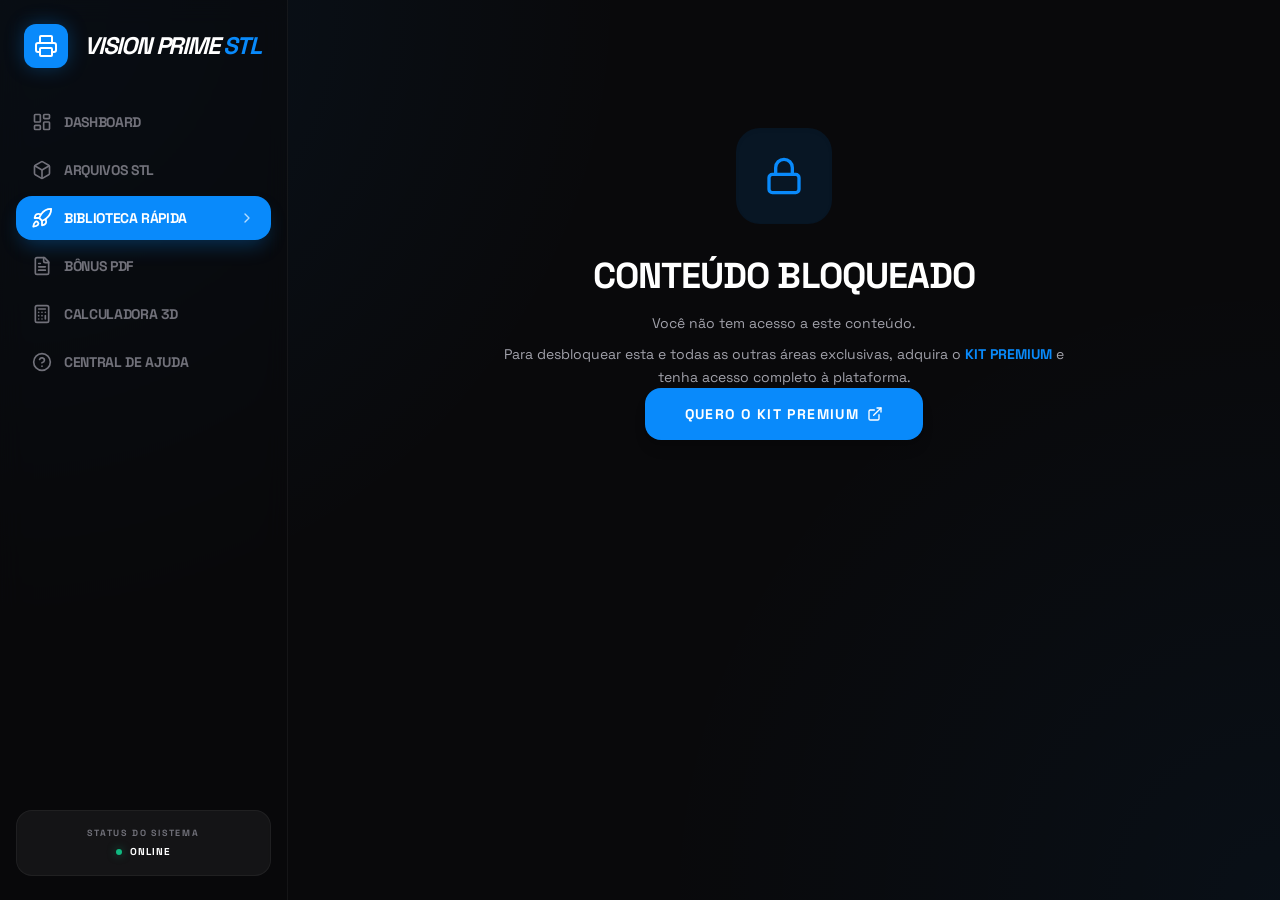
==== commit 10005bf0: "Add files via upload" ====
--- a/app/biblioteca-rapida/index.html
+++ b/app/biblioteca-rapida/index.html
@@ -1,4 +1,4 @@
-﻿<!DOCTYPE html><!--CESp1dywH2LwWZ0bhTyz1--><html lang="pt-br" class="dark"><head><meta charset="utf-8"><meta name="viewport" content="width=device-width, initial-scale=1, maximum-scale=1, viewport-fit=cover"><link rel="stylesheet" href="/style.css"/><link rel="preconnect" href="https://fonts.googleapis.com"><link rel="preconnect" href="https://fonts.gstatic.com" crossorigin="anonymous"><link rel="preconnect" href="https://images.unsplash.com"><link rel="preconnect" href="https://picsum.photos"><link rel="manifest" href="/manifest.json"><meta name="theme-color" content="#078bfb"><title>VISION PRIME STL</title><meta name="description" content="Acesso exclusivo a modelos e ferramentas para impressão 3D"><link rel="manifest" href="/manifest.json"><meta name="mobile-web-app-capable" content="yes"><meta name="apple-mobile-web-app-title" content="VISION PRIME STL"><meta name="apple-mobile-web-app-status-bar-style" content="default"><link rel="icon" href="https://img.icons8.com/ios-filled/192/078bfb/visible.png" type="image/x-icon" sizes="16x16"><link rel="icon" href="https://img.icons8.com/ios-filled/192/078bfb/visible.png"><link rel="apple-touch-icon" href="https://img.icons8.com/ios-filled/512/078bfb/visible.png"><link href="https://fonts.googleapis.com/css2?family=Space+Grotesk:wght@300;400;500;600;700&amp;display=swap&amp;font-display=swap" rel="stylesheet"></head><body class="font-body antialiased bg-black text-white min-h-screen selection:bg-primary selection:text-white" style="overflow: unset;"><div hidden=""><!--$--><!--/$--></div><div class="min-h-screen bg-background bg-mesh flex overflow-x-hidden"><aside class="hidden md:flex md:w-64 lg:w-72 border-r border-white/5 h-screen fixed top-0 left-0 z-40 bg-zinc-950/50 backdrop-blur-md overflow-hidden shrink-0"><div class="flex flex-col h-full bg-transparent py-6 w-full overflow-hidden"><div class="px-6 flex items-center gap-4 mb-8 shrink-0"><div class="bg-primary p-2.5 rounded-xl shadow-[0_0_20px_rgba(7,139,251,0.3)] shrink-0 animate-float"><svg xmlns="http://www.w3.org/2000/svg" width="24" height="24" viewBox="0 0 24 24" fill="none" stroke="currentColor" stroke-width="2" stroke-linecap="round" stroke-linejoin="round" class="lucide lucide-printer w-6 h-6 text-white"><path d="M6 18H4a2 2 0 0 1-2-2v-5a2 2 0 0 1 2-2h16a2 2 0 0 1 2 2v5a2 2 0 0 1-2 2h-2"></path><path d="M6 9V3a1 1 0 0 1 1-1h10a1 1 0 0 1 1 1v6"></path><rect x="6" y="14" width="12" height="8" rx="1"></rect></svg></div><span class="font-black text-2xl tracking-tighter text-white whitespace-nowrap uppercase italic">VISION PRIME <span class="text-primary">STL</span></span></div><nav class="flex-1 px-4 space-y-1 overflow-y-auto no-scrollbar min-h-0"><a class="flex items-center justify-between px-4 py-3 rounded-2xl transition-all duration-300 group relative text-zinc-500 hover:text-white hover:bg-white/5" href="/app"><div class="flex items-center gap-3"><svg xmlns="http://www.w3.org/2000/svg" width="24" height="24" viewBox="0 0 24 24" fill="none" stroke="currentColor" stroke-width="2" stroke-linecap="round" stroke-linejoin="round" class="lucide lucide-layout-dashboard w-5 h-5 transition-all duration-300 group-hover:scale-110"><rect width="7" height="9" x="3" y="3" rx="1"></rect><rect width="7" height="5" x="14" y="3" rx="1"></rect><rect width="7" height="9" x="14" y="12" rx="1"></rect><rect width="7" height="5" x="3" y="16" rx="1"></rect></svg><span class="font-bold tracking-tight text-sm uppercase whitespace-nowrap">Dashboard</span></div></a><a class="flex items-center justify-between px-4 py-3 rounded-2xl transition-all duration-300 group relative text-zinc-500 hover:text-white hover:bg-white/5" href="/app/stl"><div class="flex items-center gap-3"><svg xmlns="http://www.w3.org/2000/svg" width="24" height="24" viewBox="0 0 24 24" fill="none" stroke="currentColor" stroke-width="2" stroke-linecap="round" stroke-linejoin="round" class="lucide lucide-box w-5 h-5 transition-all duration-300 group-hover:scale-110"><path d="M21 8a2 2 0 0 0-1-1.73l-7-4a2 2 0 0 0-2 0l-7 4A2 2 0 0 0 3 8v8a2 2 0 0 0 1 1.73l7 4a2 2 0 0 0 2 0l7-4A2 2 0 0 0 21 16Z"></path><path d="m3.3 7 8.7 5 8.7-5"></path><path d="M12 22V12"></path></svg><span class="font-bold tracking-tight text-sm uppercase whitespace-nowrap">Arquivos STL</span></div></a><a class="flex items-center justify-between px-4 py-3 rounded-2xl transition-all duration-300 group relative bg-primary text-white shadow-[0_10px_20px_-5px_rgba(7,139,251,0.3)]" href="/app/biblioteca-rapida"><div class="flex items-center gap-3"><svg xmlns="http://www.w3.org/2000/svg" width="24" height="24" viewBox="0 0 24 24" fill="none" stroke="currentColor" stroke-width="2" stroke-linecap="round" stroke-linejoin="round" class="lucide lucide-rocket w-5 h-5 transition-all duration-300 scale-110"><path d="M4.5 16.5c-1.5 1.26-2 5-2 5s3.74-.5 5-2c.71-.84.7-2.13-.09-2.91a2.18 2.18 0 0 0-2.91-.09z"></path><path d="m12 15-3-3a22 22 0 0 1 2-3.95A12.88 12.88 0 0 1 22 2c0 2.72-.78 7.5-6 11a22.35 22.35 0 0 1-4 2z"></path><path d="M9 12H4s.55-3.03 2-4c1.62-1.08 5 0 5 0"></path><path d="M12 15v5s3.03-.55 4-2c1.08-1.62 0-5 0-5"></path></svg><span class="font-bold tracking-tight text-sm uppercase whitespace-nowrap">Biblioteca Rápida</span></div><svg xmlns="http://www.w3.org/2000/svg" width="24" height="24" viewBox="0 0 24 24" fill="none" stroke="currentColor" stroke-width="2" stroke-linecap="round" stroke-linejoin="round" class="lucide lucide-chevron-right w-4 h-4 opacity-70"><path d="m9 18 6-6-6-6"></path></svg></a><a class="flex items-center justify-between px-4 py-3 rounded-2xl transition-all duration-300 group relative text-zinc-500 hover:text-white hover:bg-white/5" href="/app/bonus"><div class="flex items-center gap-3"><svg xmlns="http://www.w3.org/2000/svg" width="24" height="24" viewBox="0 0 24 24" fill="none" stroke="currentColor" stroke-width="2" stroke-linecap="round" stroke-linejoin="round" class="lucide lucide-file-text w-5 h-5 transition-all duration-300 group-hover:scale-110"><path d="M15 2H6a2 2 0 0 0-2 2v16a2 2 0 0 0 2 2h12a2 2 0 0 0 2-2V7Z"></path><path d="M14 2v4a2 2 0 0 0 2 2h4"></path><path d="M10 9H8"></path><path d="M16 13H8"></path><path d="M16 17H8"></path></svg><span class="font-bold tracking-tight text-sm uppercase whitespace-nowrap">Bônus PDF</span></div></a><a class="flex items-center justify-between px-4 py-3 rounded-2xl transition-all duration-300 group relative text-zinc-500 hover:text-white hover:bg-white/5" href="/app/calculadora"><div class="flex items-center gap-3"><svg xmlns="http://www.w3.org/2000/svg" width="24" height="24" viewBox="0 0 24 24" fill="none" stroke="currentColor" stroke-width="2" stroke-linecap="round" stroke-linejoin="round" class="lucide lucide-calculator w-5 h-5 transition-all duration-300 group-hover:scale-110"><rect width="16" height="20" x="4" y="2" rx="2"></rect><line x1="8" x2="16" y1="6" y2="6"></line><line x1="16" x2="16" y1="14" y2="18"></line><path d="M16 10h.01"></path><path d="M12 10h.01"></path><path d="M8 10h.01"></path><path d="M12 14h.01"></path><path d="M8 14h.01"></path><path d="M12 18h.01"></path><path d="M8 18h.01"></path></svg><span class="font-bold tracking-tight text-sm uppercase whitespace-nowrap">Calculadora 3D</span></div></a><a class="flex items-center justify-between px-4 py-3 rounded-2xl transition-all duration-300 group relative text-zinc-500 hover:text-white hover:bg-white/5" href="/app/ajuda"><div class="flex items-center gap-3"><svg xmlns="http://www.w3.org/2000/svg" width="24" height="24" viewBox="0 0 24 24" fill="none" stroke="currentColor" stroke-width="2" stroke-linecap="round" stroke-linejoin="round" class="lucide lucide-circle-help w-5 h-5 transition-all duration-300 group-hover:scale-110"><circle cx="12" cy="12" r="10"></circle><path d="M9.09 9a3 3 0 0 1 5.83 1c0 2-3 3-3 3"></path><path d="M12 17h.01"></path></svg><span class="font-bold tracking-tight text-sm uppercase whitespace-nowrap">Central de Ajuda</span></div></a></nav><div class="px-4 mt-auto pt-4 space-y-4 shrink-0"><div class="p-4 bg-white/5 rounded-2xl border border-white/5 text-center transition-all hover:border-primary/20"><p class="text-[9px] text-zinc-500 uppercase font-black tracking-[0.2em] mb-1">Status do Sistema</p><div class="flex items-center justify-center gap-2"><div class="w-1.5 h-1.5 rounded-full bg-emerald-500 animate-pulse shadow-[0_0_8px_rgba(16,185,129,0.5)]"></div><p class="text-[10px] font-black text-white uppercase tracking-widest">Online</p></div></div></div></div></aside><main class="flex-1 min-h-screen flex flex-col relative w-full overflow-x-hidden md:ml-64 lg:ml-72">        <header class="md:hidden flex items-center justify-between px-6 py-4 border-b border-white/5 bg-zinc-950/80 backdrop-blur-lg sticky top-0 z-[45]">
+﻿<!DOCTYPE html><!--CESp1dywH2LwWZ0bhTyz1--><html lang="pt-br" class="dark"><head><meta charset="utf-8"><meta name="viewport" content="width=device-width, initial-scale=1, maximum-scale=1, viewport-fit=cover"><link rel="stylesheet" href="/_next/static/css/e9b2b4358028f4db.css" data-precedence="next"/><link rel="stylesheet" href="/style.css"/><link rel="preconnect" href="https://fonts.googleapis.com"><link rel="preconnect" href="https://fonts.gstatic.com" crossorigin="anonymous"><link rel="preconnect" href="https://images.unsplash.com"><link rel="preconnect" href="https://picsum.photos"><link rel="manifest" href="/manifest.json"><meta name="theme-color" content="#078bfb"><title>VISION PRIME STL</title><meta name="description" content="Acesso exclusivo a modelos e ferramentas para impressão 3D"><link rel="manifest" href="/manifest.json"><meta name="mobile-web-app-capable" content="yes"><meta name="apple-mobile-web-app-title" content="VISION PRIME STL"><meta name="apple-mobile-web-app-status-bar-style" content="default"><link rel="icon" href="https://img.icons8.com/ios-filled/192/078bfb/visible.png" type="image/x-icon" sizes="16x16"><link rel="icon" href="https://img.icons8.com/ios-filled/192/078bfb/visible.png"><link rel="apple-touch-icon" href="https://img.icons8.com/ios-filled/512/078bfb/visible.png"><link href="https://fonts.googleapis.com/css2?family=Space+Grotesk:wght@300;400;500;600;700&amp;display=swap&amp;font-display=swap" rel="stylesheet"></head><body class="font-body antialiased bg-black text-white min-h-screen selection:bg-primary selection:text-white" style="overflow: unset;"><div hidden=""><!--$--><!--/$--></div><div class="min-h-screen bg-background bg-mesh flex overflow-x-hidden"><aside class="hidden md:flex md:w-64 lg:w-72 border-r border-white/5 h-screen fixed top-0 left-0 z-40 bg-zinc-950/50 backdrop-blur-md overflow-hidden shrink-0"><div class="flex flex-col h-full bg-transparent py-6 w-full overflow-hidden"><div class="px-6 flex items-center gap-4 mb-8 shrink-0"><div class="bg-primary p-2.5 rounded-xl shadow-[0_0_20px_rgba(7,139,251,0.3)] shrink-0 animate-float"><svg xmlns="http://www.w3.org/2000/svg" width="24" height="24" viewBox="0 0 24 24" fill="none" stroke="currentColor" stroke-width="2" stroke-linecap="round" stroke-linejoin="round" class="lucide lucide-printer w-6 h-6 text-white"><path d="M6 18H4a2 2 0 0 1-2-2v-5a2 2 0 0 1 2-2h16a2 2 0 0 1 2 2v5a2 2 0 0 1-2 2h-2"></path><path d="M6 9V3a1 1 0 0 1 1-1h10a1 1 0 0 1 1 1v6"></path><rect x="6" y="14" width="12" height="8" rx="1"></rect></svg></div><span class="font-black text-2xl tracking-tighter text-white whitespace-nowrap uppercase italic">VISION PRIME <span class="text-primary">STL</span></span></div><nav class="flex-1 px-4 space-y-1 overflow-y-auto no-scrollbar min-h-0"><a class="flex items-center justify-between px-4 py-3 rounded-2xl transition-all duration-300 group relative text-zinc-500 hover:text-white hover:bg-white/5" href="/app"><div class="flex items-center gap-3"><svg xmlns="http://www.w3.org/2000/svg" width="24" height="24" viewBox="0 0 24 24" fill="none" stroke="currentColor" stroke-width="2" stroke-linecap="round" stroke-linejoin="round" class="lucide lucide-layout-dashboard w-5 h-5 transition-all duration-300 group-hover:scale-110"><rect width="7" height="9" x="3" y="3" rx="1"></rect><rect width="7" height="5" x="14" y="3" rx="1"></rect><rect width="7" height="9" x="14" y="12" rx="1"></rect><rect width="7" height="5" x="3" y="16" rx="1"></rect></svg><span class="font-bold tracking-tight text-sm uppercase whitespace-nowrap">Dashboard</span></div></a><a class="flex items-center justify-between px-4 py-3 rounded-2xl transition-all duration-300 group relative text-zinc-500 hover:text-white hover:bg-white/5" href="/app/stl"><div class="flex items-center gap-3"><svg xmlns="http://www.w3.org/2000/svg" width="24" height="24" viewBox="0 0 24 24" fill="none" stroke="currentColor" stroke-width="2" stroke-linecap="round" stroke-linejoin="round" class="lucide lucide-box w-5 h-5 transition-all duration-300 group-hover:scale-110"><path d="M21 8a2 2 0 0 0-1-1.73l-7-4a2 2 0 0 0-2 0l-7 4A2 2 0 0 0 3 8v8a2 2 0 0 0 1 1.73l7 4a2 2 0 0 0 2 0l7-4A2 2 0 0 0 21 16Z"></path><path d="m3.3 7 8.7 5 8.7-5"></path><path d="M12 22V12"></path></svg><span class="font-bold tracking-tight text-sm uppercase whitespace-nowrap">Arquivos STL</span></div></a><a class="flex items-center justify-between px-4 py-3 rounded-2xl transition-all duration-300 group relative bg-primary text-white shadow-[0_10px_20px_-5px_rgba(7,139,251,0.3)]" href="/app/biblioteca-rapida"><div class="flex items-center gap-3"><svg xmlns="http://www.w3.org/2000/svg" width="24" height="24" viewBox="0 0 24 24" fill="none" stroke="currentColor" stroke-width="2" stroke-linecap="round" stroke-linejoin="round" class="lucide lucide-rocket w-5 h-5 transition-all duration-300 scale-110"><path d="M4.5 16.5c-1.5 1.26-2 5-2 5s3.74-.5 5-2c.71-.84.7-2.13-.09-2.91a2.18 2.18 0 0 0-2.91-.09z"></path><path d="m12 15-3-3a22 22 0 0 1 2-3.95A12.88 12.88 0 0 1 22 2c0 2.72-.78 7.5-6 11a22.35 22.35 0 0 1-4 2z"></path><path d="M9 12H4s.55-3.03 2-4c1.62-1.08 5 0 5 0"></path><path d="M12 15v5s3.03-.55 4-2c1.08-1.62 0-5 0-5"></path></svg><span class="font-bold tracking-tight text-sm uppercase whitespace-nowrap">Biblioteca Rápida</span></div><svg xmlns="http://www.w3.org/2000/svg" width="24" height="24" viewBox="0 0 24 24" fill="none" stroke="currentColor" stroke-width="2" stroke-linecap="round" stroke-linejoin="round" class="lucide lucide-chevron-right w-4 h-4 opacity-70"><path d="m9 18 6-6-6-6"></path></svg></a><a class="flex items-center justify-between px-4 py-3 rounded-2xl transition-all duration-300 group relative text-zinc-500 hover:text-white hover:bg-white/5" href="/app/bonus"><div class="flex items-center gap-3"><svg xmlns="http://www.w3.org/2000/svg" width="24" height="24" viewBox="0 0 24 24" fill="none" stroke="currentColor" stroke-width="2" stroke-linecap="round" stroke-linejoin="round" class="lucide lucide-file-text w-5 h-5 transition-all duration-300 group-hover:scale-110"><path d="M15 2H6a2 2 0 0 0-2 2v16a2 2 0 0 0 2 2h12a2 2 0 0 0 2-2V7Z"></path><path d="M14 2v4a2 2 0 0 0 2 2h4"></path><path d="M10 9H8"></path><path d="M16 13H8"></path><path d="M16 17H8"></path></svg><span class="font-bold tracking-tight text-sm uppercase whitespace-nowrap">Bônus PDF</span></div></a><a class="flex items-center justify-between px-4 py-3 rounded-2xl transition-all duration-300 group relative text-zinc-500 hover:text-white hover:bg-white/5" href="/app/calculadora"><div class="flex items-center gap-3"><svg xmlns="http://www.w3.org/2000/svg" width="24" height="24" viewBox="0 0 24 24" fill="none" stroke="currentColor" stroke-width="2" stroke-linecap="round" stroke-linejoin="round" class="lucide lucide-calculator w-5 h-5 transition-all duration-300 group-hover:scale-110"><rect width="16" height="20" x="4" y="2" rx="2"></rect><line x1="8" x2="16" y1="6" y2="6"></line><line x1="16" x2="16" y1="14" y2="18"></line><path d="M16 10h.01"></path><path d="M12 10h.01"></path><path d="M8 10h.01"></path><path d="M12 14h.01"></path><path d="M8 14h.01"></path><path d="M12 18h.01"></path><path d="M8 18h.01"></path></svg><span class="font-bold tracking-tight text-sm uppercase whitespace-nowrap">Calculadora 3D</span></div></a><a class="flex items-center justify-between px-4 py-3 rounded-2xl transition-all duration-300 group relative text-zinc-500 hover:text-white hover:bg-white/5" href="/app/ajuda"><div class="flex items-center gap-3"><svg xmlns="http://www.w3.org/2000/svg" width="24" height="24" viewBox="0 0 24 24" fill="none" stroke="currentColor" stroke-width="2" stroke-linecap="round" stroke-linejoin="round" class="lucide lucide-circle-help w-5 h-5 transition-all duration-300 group-hover:scale-110"><circle cx="12" cy="12" r="10"></circle><path d="M9.09 9a3 3 0 0 1 5.83 1c0 2-3 3-3 3"></path><path d="M12 17h.01"></path></svg><span class="font-bold tracking-tight text-sm uppercase whitespace-nowrap">Central de Ajuda</span></div></a></nav><div class="px-4 mt-auto pt-4 space-y-4 shrink-0"><div class="p-4 bg-white/5 rounded-2xl border border-white/5 text-center transition-all hover:border-primary/20"><p class="text-[9px] text-zinc-500 uppercase font-black tracking-[0.2em] mb-1">Status do Sistema</p><div class="flex items-center justify-center gap-2"><div class="w-1.5 h-1.5 rounded-full bg-emerald-500 animate-pulse shadow-[0_0_8px_rgba(16,185,129,0.5)]"></div><p class="text-[10px] font-black text-white uppercase tracking-widest">Online</p></div></div></div></div></aside><main class="flex-1 min-h-screen flex flex-col relative w-full overflow-x-hidden md:ml-64 lg:ml-72">        <header class="md:hidden flex items-center justify-between px-6 py-4 border-b border-white/5 bg-zinc-950/80 backdrop-blur-lg sticky top-0 z-[45]">
           <div class="flex items-center gap-3">
             <div class="bg-primary p-2 rounded-lg shadow-lg shadow-primary/20">
               <svg xmlns="http://www.w3.org/2000/svg" width="24" height="24" viewBox="0 0 24 24" fill="none" stroke="currentColor" stroke-width="2" stroke-linecap="round" stroke-linejoin="round" class="lucide lucide-printer w-5 h-5 text-white"><path d="M6 18H4a2 2 0 0 1-2-2v-5a2 2 0 0 1 2-2h16a2 2 0 0 1 2 2v5a2 2 0 0 1-2 2h-2"></path><path d="M6 9V3a1 1 0 0 1 1-1h10a1 1 0 0 1 1 1v6"></path><rect x="6" y="14" width="12" height="8" rx="1"></rect></svg>
@@ -9,13 +9,13 @@
             <svg xmlns="http://www.w3.org/2000/svg" width="24" height="24" viewBox="0 0 24 24" fill="none" stroke="currentColor" stroke-width="2" stroke-linecap="round" stroke-linejoin="round" class="lucide lucide-menu w-6 h-6"><line x1="4" x2="20" y1="12" y2="12"></line><line x1="4" x2="20" y1="6" y2="6"></line><line x1="4" x2="20" y1="18" y2="18"></line></svg>
           </button>
         </header><div class="flex-1 p-4 sm:p-6 md:p-8 lg:p-12 max-w-[1600px] mx-auto w-full"><div class="flex flex-col items-center justify-center text-center py-20 md:py-28 px-6 animate-in fade-in slide-in-from-bottom-4 duration-700">
-  <div class="relative w-24 h-24 rounded-3xl flex items-center justify-center mb-8 icon-bonus shadow-inner">
+  <div class="relative w-24 h-24 rounded-3xl flex items-center justify-center mb-8 bg-primary/10 text-primary shadow-inner">
     <svg xmlns="http://www.w3.org/2000/svg" width="40" height="40" viewBox="0 0 24 24" fill="none" stroke="currentColor" stroke-width="2" stroke-linecap="round" stroke-linejoin="round" class="lucide lucide-lock"><rect width="18" height="11" x="3" y="11" rx="2" ry="2"></rect><path d="M7 11V7a5 5 0 0 1 10 0v4"></path></svg>
   </div>
   <h1 class="text-2xl md:text-4xl font-black text-white uppercase tracking-tight mb-4">Conteúdo Bloqueado</h1>
   <p class="text-zinc-400 max-w-xl mb-2 text-sm md:text-base leading-relaxed">Você não tem acesso a este conteúdo.</p>
-  <p class="text-zinc-400 max-w-xl mb-10 text-sm md:text-base leading-relaxed">Para desbloquear esta e todas as outras áreas exclusivas, adquira o <span class="text-[#fdc700] font-black">KIT PREMIUM</span> e tenha acesso completo à plataforma.</p>
-  <a href="https://tilimcheckout.com/checkout?p=11c0924e85ee869db5db879a77091e35&utm_source=area_membros&utm_medium=area_membros&utm_campaign=area_membros" target="_blank" rel="noopener noreferrer" class="btn-bonus-yellow inline-flex items-center gap-2 px-8 md:px-10 py-4 md:py-5 rounded-2xl font-black uppercase tracking-widest text-xs md:text-sm shadow-lg hover:-translate-y-1 transition-all duration-300">
+  <p class="text-zinc-400 max-w-xl mb-10 text-sm md:text-base leading-relaxed">Para desbloquear esta e todas as outras áreas exclusivas, adquira o <span class="text-primary font-black">KIT PREMIUM</span> e tenha acesso completo à plataforma.</p>
+  <a href="https://tilimcheckout.com/checkout?p=11c0924e85ee869db5db879a77091e35&utm_source=area_membros&utm_medium=area_membros&utm_campaign=area_membros" target="_blank" rel="noopener noreferrer" class="bg-primary text-white hover:bg-primary/90 inline-flex items-center gap-2 px-8 md:px-10 py-4 md:py-5 rounded-2xl font-black uppercase tracking-widest text-xs md:text-sm shadow-lg hover:-translate-y-1 transition-all duration-300">
     Quero o Kit Premium
     <svg xmlns="http://www.w3.org/2000/svg" width="24" height="24" viewBox="0 0 24 24" fill="none" stroke="currentColor" stroke-width="2" stroke-linecap="round" stroke-linejoin="round" class="lucide lucide-external-link w-4 h-4"><path d="M15 3h6v6"></path><path d="M10 14 21 3"></path><path d="M18 13v6a2 2 0 0 1-2 2H5a2 2 0 0 1-2-2V8a2 2 0 0 1 2-2h6"></path></svg>
   </a>
--- a/_next/static/css/e9b2b4358028f4db.css
+++ b/_next/static/css/e9b2b4358028f4db.css
@@ -0,0 +1,69 @@
+*,:after,:before{--tw-border-spacing-x:0;--tw-border-spacing-y:0;--tw-translate-x:0;--tw-translate-y:0;--tw-rotate:0;--tw-skew-x:0;--tw-skew-y:0;--tw-scale-x:1;--tw-scale-y:1;--tw-pan-x: ;--tw-pan-y: ;--tw-pinch-zoom: ;--tw-scroll-snap-strictness:proximity;--tw-gradient-from-position: ;--tw-gradient-via-position: ;--tw-gradient-to-position: ;--tw-ordinal: ;--tw-slashed-zero: ;--tw-numeric-figure: ;--tw-numeric-spacing: ;--tw-numeric-fraction: ;--tw-ring-inset: ;--tw-ring-offset-width:0px;--tw-ring-offset-color:#fff;--tw-ring-color:rgb(59 130 246/0.5);--tw-ring-offset-shadow:0 0 #0000;--tw-ring-shadow:0 0 #0000;--tw-shadow:0 0 #0000;--tw-shadow-colored:0 0 #0000;--tw-blur: ;--tw-brightness: ;--tw-contrast: ;--tw-grayscale: ;--tw-hue-rotate: ;--tw-invert: ;--tw-saturate: ;--tw-sepia: ;--tw-drop-shadow: ;--tw-backdrop-blur: ;--tw-backdrop-brightness: ;--tw-backdrop-contrast: ;--tw-backdrop-grayscale: ;--tw-backdrop-hue-rotate: ;--tw-backdrop-invert: ;--tw-backdrop-opacity: ;--tw-backdrop-saturate: ;--tw-backdrop-sepia: ;--tw-contain-size: ;--tw-contain-layout: ;--tw-contain-paint: ;--tw-contain-style: }::backdrop{--tw-border-spacing-x:0;--tw-border-spacing-y:0;--tw-translate-x:0;--tw-translate-y:0;--tw-rotate:0;--tw-skew-x:0;--tw-skew-y:0;--tw-scale-x:1;--tw-scale-y:1;--tw-pan-x: ;--tw-pan-y: ;--tw-pinch-zoom: ;--tw-scroll-snap-strictness:proximity;--tw-gradient-from-position: ;--tw-gradient-via-position: ;--tw-gradient-to-position: ;--tw-ordinal: ;--tw-slashed-zero: ;--tw-numeric-figure: ;--tw-numeric-spacing: ;--tw-numeric-fraction: ;--tw-ring-inset: ;--tw-ring-offset-width:0px;--tw-ring-offset-color:#fff;--tw-ring-color:rgb(59 130 246/0.5);--tw-ring-offset-shadow:0 0 #0000;--tw-ring-shadow:0 0 #0000;--tw-shadow:0 0 #0000;--tw-shadow-colored:0 0 #0000;--tw-blur: ;--tw-brightness: ;--tw-contrast: ;--tw-grayscale: ;--tw-hue-rotate: ;--tw-invert: ;--tw-saturate: ;--tw-sepia: ;--tw-drop-shadow: ;--tw-backdrop-blur: ;--tw-backdrop-brightness: ;--tw-backdrop-contrast: ;--tw-backdrop-grayscale: ;--tw-backdrop-hue-rotate: ;--tw-backdrop-invert: ;--tw-backdrop-opacity: ;--tw-backdrop-saturate: ;--tw-backdrop-sepia: ;--tw-contain-size: ;--tw-contain-layout: ;--tw-contain-paint: ;--tw-contain-style: }/*
+! tailwindcss v3.4.17 | MIT License | https://tailwindcss.com
+*/*,:after,:before{box-sizing:border-box;border:0 solid #e5e7eb}:after,:before{--tw-content:""}:host,html{line-height:1.5;-webkit-text-size-adjust:100%;-moz-tab-size:4;tab-size:4;font-family:ui-sans-serif,system-ui,sans-serif,Apple Color Emoji,Segoe UI Emoji,Segoe UI Symbol,Noto Color Emoji;font-feature-settings:normal;font-variation-settings:normal;-webkit-tap-highlight-color:transparent}body{margin:0;line-height:inherit}hr{height:0;color:inherit;border-top-width:1px}abbr:where([title]){text-decoration:underline dotted}h1,h2,h3,h4,h5,h6{font-size:inherit;font-weight:inherit}a{color:inherit;text-decoration:inherit}b,strong{font-weight:bolder}code,kbd,pre,samp{font-family:ui-monospace,SFMono-Regular,Menlo,Monaco,Consolas,Liberation Mono,Courier New,monospace;font-feature-settings:normal;font-variation-settings:normal;font-size:1em}small{font-size:80%}sub,sup{font-size:75%;line-height:0;position:relative;vertical-align:baseline}sub{bottom:-.25em}sup{top:-.5em}table{text-indent:0;border-color:inherit;border-collapse:collapse}button,input,optgroup,select,textarea{font-family:inherit;font-feature-settings:inherit;font-variation-settings:inherit;font-size:100%;font-weight:inherit;line-height:inherit;letter-spacing:inherit;color:inherit;margin:0;padding:0}button,select{text-transform:none}button,input:where([type=button]),input:where([type=reset]),input:where([type=submit]){-webkit-appearance:button;background-color:transparent;background-image:none}:-moz-focusring{outline:auto}:-moz-ui-invalid{box-shadow:none}progress{vertical-align:baseline}::-webkit-inner-spin-button,::-webkit-outer-spin-button{height:auto}[type=search]{-webkit-appearance:textfield;outline-offset:-2px}::-webkit-search-decoration{-webkit-appearance:none}::-webkit-file-upload-button{-webkit-appearance:button;font:inherit}summary{display:list-item}blockquote,dd,dl,figure,h1,h2,h3,h4,h5,h6,hr,p,pre{margin:0}fieldset{margin:0}fieldset,legend{padding:0}menu,ol,ul{list-style:none;margin:0;padding:0}dialog{padding:0}textarea{resize:vertical}input::placeholder,textarea::placeholder{opacity:1;color:#9ca3af}[role=button],button{cursor:pointer}:disabled{cursor:default}audio,canvas,embed,iframe,img,object,svg,video{display:block;vertical-align:middle}img,video{max-width:100%;height:auto}[hidden]:where(:not([hidden=until-found])){display:none}:root{--background:240 10% 3.9%;--foreground:0 0% 98%;--card:240 10% 3.9%;--card-foreground:0 0% 98%;--popover:240 10% 3.9%;--popover-foreground:0 0% 98%;--primary:208 97% 51%;--primary-foreground:0 0% 100%;--secondary:240 3.7% 15.9%;--secondary-foreground:0 0% 98%;--muted:240 3.7% 15.9%;--muted-foreground:240 5% 64.9%;--accent:208 97% 51%;--accent-foreground:0 0% 98%;--destructive:0 62.8% 30.6%;--destructive-foreground:0 0% 98%;--border:240 3.7% 15.9%;--input:240 3.7% 15.9%;--ring:208 97% 51%;--radius:1rem}*{border-color:hsl(var(--border));outline:2px solid transparent;outline-offset:2px;-webkit-tap-highlight-color:transparent}body{overflow-x:hidden;background-color:hsl(var(--background));font-family:Space Grotesk,sans-serif;color:hsl(var(--foreground))}body ::selection{background-color:hsl(var(--primary)/.3)}body::selection{background-color:hsl(var(--primary)/.3)}body{font-size:clamp(.875rem,.8rem + .375vw,1.125rem)}h1,h2,h3,h4,h5,h6{font-family:Space Grotesk,sans-serif;letter-spacing:-.05em}.glass-card{border-width:1px;border-color:rgb(255 255 255/.1);background-color:rgb(24 24 27/.4);--tw-shadow:0 25px 50px -12px rgb(0 0 0/0.25);--tw-shadow-colored:0 25px 50px -12px var(--tw-shadow-color);box-shadow:var(--tw-ring-offset-shadow,0 0 #0000),var(--tw-ring-shadow,0 0 #0000),var(--tw-shadow);--tw-backdrop-blur:blur(24px);-webkit-backdrop-filter:var(--tw-backdrop-blur) var(--tw-backdrop-brightness) var(--tw-backdrop-contrast) var(--tw-backdrop-grayscale) var(--tw-backdrop-hue-rotate) var(--tw-backdrop-invert) var(--tw-backdrop-opacity) var(--tw-backdrop-saturate) var(--tw-backdrop-sepia);backdrop-filter:var(--tw-backdrop-blur) var(--tw-backdrop-brightness) var(--tw-backdrop-contrast) var(--tw-backdrop-grayscale) var(--tw-backdrop-hue-rotate) var(--tw-backdrop-invert) var(--tw-backdrop-opacity) var(--tw-backdrop-saturate) var(--tw-backdrop-sepia)}.hover-lift{transition-property:all;transition-timing-function:cubic-bezier(.4,0,.2,1);transition-duration:.5s;animation-duration:.5s}.hover-lift:hover{--tw-translate-y:-0.375rem;transform:translate(var(--tw-translate-x),var(--tw-translate-y)) rotate(var(--tw-rotate)) skewX(var(--tw-skew-x)) skewY(var(--tw-skew-y)) scaleX(var(--tw-scale-x)) scaleY(var(--tw-scale-y));--tw-shadow:0 20px 50px -12px rgba(7,139,251,0.25);--tw-shadow-colored:0 20px 50px -12px var(--tw-shadow-color);box-shadow:var(--tw-ring-offset-shadow,0 0 #0000),var(--tw-ring-shadow,0 0 #0000),var(--tw-shadow)}.bg-mesh{background:radial-gradient(circle at 0 0,hsla(208,97%,51%,.08) 0,transparent 40%),radial-gradient(circle at 100% 100%,hsla(208,97%,51%,.05) 0,transparent 40%),#000}.no-scrollbar::-webkit-scrollbar{display:none}.no-scrollbar{-ms-overflow-style:none;scrollbar-width:none}.sr-only{position:absolute;width:1px;height:1px;padding:0;margin:-1px;overflow:hidden;clip:rect(0,0,0,0);white-space:nowrap;border-width:0}.pointer-events-none{pointer-events:none}.pointer-events-auto{pointer-events:auto}.invisible{visibility:hidden}.static{position:static}.fixed{position:fixed}.absolute{position:absolute}.relative{position:relative}.sticky{position:sticky}.inset-0{inset:0}.inset-x-0{left:0;right:0}.inset-y-0{top:0;bottom:0}.-bottom-12{bottom:-3rem}.-left-12{left:-3rem}.-left-24{left:-6rem}.-right-12{right:-3rem}.-top-12{top:-3rem}.-top-24{top:-6rem}.bottom-0{bottom:0}.bottom-\[-10\%\]{bottom:-10%}.left-0{left:0}.left-1{left:.25rem}.left-1\/2{left:50%}.left-2{left:.5rem}.left-4{left:1rem}.left-5{left:1.25rem}.left-6{left:1.5rem}.left-\[-10\%\]{left:-10%}.left-\[50\%\]{left:50%}.right-0{right:0}.right-1{right:.25rem}.right-2{right:.5rem}.right-3{right:.75rem}.right-4{right:1rem}.right-6{right:1.5rem}.right-\[-10\%\]{right:-10%}.right-\[-50px\]{right:-50px}.top-0{top:0}.top-1\.5{top:.375rem}.top-1\/2{top:50%}.top-2{top:.5rem}.top-3\.5{top:.875rem}.top-4{top:1rem}.top-6{top:1.5rem}.top-\[-10\%\]{top:-10%}.top-\[50\%\]{top:50%}.z-10{z-index:10}.z-20{z-index:20}.z-40{z-index:40}.z-50{z-index:50}.z-\[100\]{z-index:100}.z-\[45\]{z-index:45}.z-\[60\]{z-index:60}.-mx-1{margin-left:-.25rem;margin-right:-.25rem}.mx-2{margin-left:.5rem;margin-right:.5rem}.mx-3\.5{margin-left:.875rem;margin-right:.875rem}.mx-auto{margin-left:auto;margin-right:auto}.my-0\.5{margin-top:.125rem;margin-bottom:.125rem}.my-1{margin-top:.25rem;margin-bottom:.25rem}.-ml-4{margin-left:-1rem}.-mr-32{margin-right:-8rem}.-mt-32{margin-top:-8rem}.-mt-4{margin-top:-1rem}.mb-1{margin-bottom:.25rem}.mb-2{margin-bottom:.5rem}.mb-3{margin-bottom:.75rem}.mb-4{margin-bottom:1rem}.mb-6{margin-bottom:1.5rem}.mb-8{margin-bottom:2rem}.ml-1{margin-left:.25rem}.ml-2{margin-left:.5rem}.ml-auto{margin-left:auto}.mr-1{margin-right:.25rem}.mr-1\.5{margin-right:.375rem}.mr-2{margin-right:.5rem}.mt-0\.5{margin-top:.125rem}.mt-1{margin-top:.25rem}.mt-2{margin-top:.5rem}.mt-4{margin-top:1rem}.mt-8{margin-top:2rem}.mt-auto{margin-top:auto}.line-clamp-2{overflow:hidden;display:-webkit-box;-webkit-box-orient:vertical;-webkit-line-clamp:2}.block{display:block}.flex{display:flex}.inline-flex{display:inline-flex}.table{display:table}.grid{display:grid}.hidden{display:none}.aspect-square{aspect-ratio:1/1}.aspect-video{aspect-ratio:16/9}.size-4{width:1rem;height:1rem}.h-1\.5{height:.375rem}.h-10{height:2.5rem}.h-11{height:2.75rem}.h-12{height:3rem}.h-14{height:3.5rem}.h-16{height:4rem}.h-2{height:.5rem}.h-2\.5{height:.625rem}.h-20{height:5rem}.h-24{height:6rem}.h-3{height:.75rem}.h-3\.5{height:.875rem}.h-32{height:8rem}.h-4{height:1rem}.h-48{height:12rem}.h-5{height:1.25rem}.h-6{height:1.5rem}.h-64{height:16rem}.h-7{height:1.75rem}.h-8{height:2rem}.h-9{height:2.25rem}.h-96{height:24rem}.h-\[1px\]{height:1px}.h-\[40\%\]{height:40%}.h-\[50\%\]{height:50%}.h-\[var\(--radix-select-trigger-height\)\]{height:var(--radix-select-trigger-height)}.h-full{height:100%}.h-px{height:1px}.h-screen{height:100vh}.h-svh{height:100svh}.max-h-96{max-height:24rem}.max-h-screen{max-height:100vh}.min-h-0{min-height:0}.min-h-\[100px\]{min-height:100px}.min-h-\[120px\]{min-height:120px}.min-h-\[220px\]{min-height:220px}.min-h-\[80px\]{min-height:80px}.min-h-screen{min-height:100vh}.min-h-svh{min-height:100svh}.w-0{width:0}.w-1{width:.25rem}.w-1\.5{width:.375rem}.w-10{width:2.5rem}.w-11{width:2.75rem}.w-12{width:3rem}.w-16{width:4rem}.w-2{width:.5rem}.w-2\.5{width:.625rem}.w-20{width:5rem}.w-24{width:6rem}.w-3{width:.75rem}.w-3\.5{width:.875rem}.w-3\/4{width:75%}.w-32{width:8rem}.w-4{width:1rem}.w-48{width:12rem}.w-5{width:1.25rem}.w-6{width:1.5rem}.w-64{width:16rem}.w-7{width:1.75rem}.w-72{width:18rem}.w-8{width:2rem}.w-9{width:2.25rem}.w-96{width:24rem}.w-\[--sidebar-width\]{width:var(--sidebar-width)}.w-\[1px\]{width:1px}.w-\[40\%\]{width:40%}.w-\[50\%\]{width:50%}.w-auto{width:auto}.w-fit{width:fit-content}.w-full{width:100%}.min-w-0{min-width:0}.min-w-5{min-width:1.25rem}.min-w-\[12rem\]{min-width:12rem}.min-w-\[8rem\]{min-width:8rem}.min-w-\[var\(--radix-select-trigger-width\)\]{min-width:var(--radix-select-trigger-width)}.max-w-2xl{max-width:42rem}.max-w-3xl{max-width:48rem}.max-w-4xl{max-width:56rem}.max-w-\[--skeleton-width\]{max-width:var(--skeleton-width)}.max-w-\[1600px\]{max-width:1600px}.max-w-\[200px\]{max-width:200px}.max-w-lg{max-width:32rem}.max-w-md{max-width:28rem}.max-w-xl{max-width:36rem}.max-w-xs{max-width:20rem}.flex-1{flex:1 1 0%}.shrink-0{flex-shrink:0}.flex-grow,.grow{flex-grow:1}.grow-0{flex-grow:0}.basis-full{flex-basis:100%}.caption-bottom{caption-side:bottom}.border-collapse{border-collapse:collapse}.-translate-x-1\/2{--tw-translate-x:-50%}.-translate-x-1\/2,.-translate-x-full{transform:translate(var(--tw-translate-x),var(--tw-translate-y)) rotate(var(--tw-rotate)) skewX(var(--tw-skew-x)) skewY(var(--tw-skew-y)) scaleX(var(--tw-scale-x)) scaleY(var(--tw-scale-y))}.-translate-x-full{--tw-translate-x:-100%}.-translate-x-px{--tw-translate-x:-1px}.-translate-x-px,.-translate-y-1\/2{transform:translate(var(--tw-translate-x),var(--tw-translate-y)) rotate(var(--tw-rotate)) skewX(var(--tw-skew-x)) skewY(var(--tw-skew-y)) scaleX(var(--tw-scale-x)) scaleY(var(--tw-scale-y))}.-translate-y-1\/2{--tw-translate-y:-50%}.translate-x-0{--tw-translate-x:0px}.translate-x-0,.translate-x-\[-50\%\]{transform:translate(var(--tw-translate-x),var(--tw-translate-y)) rotate(var(--tw-rotate)) skewX(var(--tw-skew-x)) skewY(var(--tw-skew-y)) scaleX(var(--tw-scale-x)) scaleY(var(--tw-scale-y))}.translate-x-\[-50\%\]{--tw-translate-x:-50%}.translate-x-px{--tw-translate-x:1px}.translate-x-px,.translate-y-\[-50\%\]{transform:translate(var(--tw-translate-x),var(--tw-translate-y)) rotate(var(--tw-rotate)) skewX(var(--tw-skew-x)) skewY(var(--tw-skew-y)) scaleX(var(--tw-scale-x)) scaleY(var(--tw-scale-y))}.translate-y-\[-50\%\]{--tw-translate-y:-50%}.rotate-12{--tw-rotate:12deg}.rotate-12,.rotate-90{transform:translate(var(--tw-translate-x),var(--tw-translate-y)) rotate(var(--tw-rotate)) skewX(var(--tw-skew-x)) skewY(var(--tw-skew-y)) scaleX(var(--tw-scale-x)) scaleY(var(--tw-scale-y))}.rotate-90{--tw-rotate:90deg}.scale-105{--tw-scale-x:1.05;--tw-scale-y:1.05}.scale-105,.scale-110{transform:translate(var(--tw-translate-x),var(--tw-translate-y)) rotate(var(--tw-rotate)) skewX(var(--tw-skew-x)) skewY(var(--tw-skew-y)) scaleX(var(--tw-scale-x)) scaleY(var(--tw-scale-y))}.scale-110{--tw-scale-x:1.1;--tw-scale-y:1.1}.transform{transform:translate(var(--tw-translate-x),var(--tw-translate-y)) rotate(var(--tw-rotate)) skewX(var(--tw-skew-x)) skewY(var(--tw-skew-y)) scaleX(var(--tw-scale-x)) scaleY(var(--tw-scale-y))}@keyframes bounce{0%,to{transform:translateY(-25%);animation-timing-function:cubic-bezier(.8,0,1,1)}50%{transform:none;animation-timing-function:cubic-bezier(0,0,.2,1)}}.animate-bounce{animation:bounce 1s infinite}@keyframes pulse{50%{opacity:.5}}.animate-pulse{animation:pulse 2s cubic-bezier(.4,0,.6,1) infinite}@keyframes spin{to{transform:rotate(1turn)}}.animate-spin{animation:spin 1s linear infinite}.cursor-default{cursor:default}.cursor-not-allowed{cursor:not-allowed}.cursor-pointer{cursor:pointer}.touch-none{touch-action:none}.select-none{user-select:none}.select-all{user-select:all}.list-inside{list-style-position:inside}.list-decimal{list-style-type:decimal}.list-disc{list-style-type:disc}.grid-cols-1{grid-template-columns:repeat(1,minmax(0,1fr))}.grid-cols-2{grid-template-columns:repeat(2,minmax(0,1fr))}.flex-col{flex-direction:column}.flex-col-reverse{flex-direction:column-reverse}.flex-wrap{flex-wrap:wrap}.items-start{align-items:flex-start}.items-end{align-items:flex-end}.items-center{align-items:center}.items-stretch{align-items:stretch}.justify-center{justify-content:center}.justify-between{justify-content:space-between}.gap-1{gap:.25rem}.gap-1\.5{gap:.375rem}.gap-10{gap:2.5rem}.gap-12{gap:3rem}.gap-2{gap:.5rem}.gap-3{gap:.75rem}.gap-4{gap:1rem}.gap-5{gap:1.25rem}.gap-6{gap:1.5rem}.gap-8{gap:2rem}.space-x-1>:not([hidden])~:not([hidden]){--tw-space-x-reverse:0;margin-right:calc(.25rem * var(--tw-space-x-reverse));margin-left:calc(.25rem * calc(1 - var(--tw-space-x-reverse)))}.space-x-4>:not([hidden])~:not([hidden]){--tw-space-x-reverse:0;margin-right:calc(1rem * var(--tw-space-x-reverse));margin-left:calc(1rem * calc(1 - var(--tw-space-x-reverse)))}.space-y-1>:not([hidden])~:not([hidden]){--tw-space-y-reverse:0;margin-top:calc(.25rem * calc(1 - var(--tw-space-y-reverse)));margin-bottom:calc(.25rem * var(--tw-space-y-reverse))}.space-y-1\.5>:not([hidden])~:not([hidden]){--tw-space-y-reverse:0;margin-top:calc(.375rem * calc(1 - var(--tw-space-y-reverse)));margin-bottom:calc(.375rem * var(--tw-space-y-reverse))}.space-y-10>:not([hidden])~:not([hidden]){--tw-space-y-reverse:0;margin-top:calc(2.5rem * calc(1 - var(--tw-space-y-reverse)));margin-bottom:calc(2.5rem * var(--tw-space-y-reverse))}.space-y-12>:not([hidden])~:not([hidden]){--tw-space-y-reverse:0;margin-top:calc(3rem * calc(1 - var(--tw-space-y-reverse)));margin-bottom:calc(3rem * var(--tw-space-y-reverse))}.space-y-2>:not([hidden])~:not([hidden]){--tw-space-y-reverse:0;margin-top:calc(.5rem * calc(1 - var(--tw-space-y-reverse)));margin-bottom:calc(.5rem * var(--tw-space-y-reverse))}.space-y-3>:not([hidden])~:not([hidden]){--tw-space-y-reverse:0;margin-top:calc(.75rem * calc(1 - var(--tw-space-y-reverse)));margin-bottom:calc(.75rem * var(--tw-space-y-reverse))}.space-y-4>:not([hidden])~:not([hidden]){--tw-space-y-reverse:0;margin-top:calc(1rem * calc(1 - var(--tw-space-y-reverse)));margin-bottom:calc(1rem * var(--tw-space-y-reverse))}.space-y-6>:not([hidden])~:not([hidden]){--tw-space-y-reverse:0;margin-top:calc(1.5rem * calc(1 - var(--tw-space-y-reverse)));margin-bottom:calc(1.5rem * var(--tw-space-y-reverse))}.space-y-8>:not([hidden])~:not([hidden]){--tw-space-y-reverse:0;margin-top:calc(2rem * calc(1 - var(--tw-space-y-reverse)));margin-bottom:calc(2rem * var(--tw-space-y-reverse))}.overflow-auto{overflow:auto}.overflow-hidden{overflow:hidden}.overflow-x-auto{overflow-x:auto}.overflow-y-auto{overflow-y:auto}.overflow-x-hidden{overflow-x:hidden}.truncate{overflow:hidden;text-overflow:ellipsis}.truncate,.whitespace-nowrap{white-space:nowrap}.rounded-2xl{border-radius:1rem}.rounded-3xl,.rounded-\[1\.5rem\]{border-radius:1.5rem}.rounded-\[2\.5rem\]{border-radius:2.5rem}.rounded-\[2px\]{border-radius:2px}.rounded-\[2rem\]{border-radius:2rem}.rounded-\[3rem\]{border-radius:3rem}.rounded-\[inherit\]{border-radius:inherit}.rounded-full{border-radius:9999px}.rounded-lg{border-radius:var(--radius)}.rounded-md{border-radius:calc(var(--radius) - 2px)}.rounded-sm{border-radius:calc(var(--radius) - 4px)}.rounded-xl{border-radius:.75rem}.border{border-width:1px}.border-2{border-width:2px}.border-\[1\.5px\]{border-width:1.5px}.border-b{border-bottom-width:1px}.border-b-2{border-bottom-width:2px}.border-l{border-left-width:1px}.border-r{border-right-width:1px}.border-t{border-top-width:1px}.border-t-2{border-top-width:2px}.border-dashed{border-style:dashed}.border-none{border-style:none}.border-\[--color-border\]{border-color:var(--color-border)}.border-amber-500\/20{border-color:rgb(245 158 11/.2)}.border-amber-500\/30{border-color:rgb(245 158 11/.3)}.border-border\/50{border-color:hsl(var(--border)/.5)}.border-destructive{border-color:hsl(var(--destructive))}.border-destructive\/50{border-color:hsl(var(--destructive)/.5)}.border-input{border-color:hsl(var(--input))}.border-primary{border-color:hsl(var(--primary))}.border-primary\/10{border-color:hsl(var(--primary)/.1)}.border-primary\/20{border-color:hsl(var(--primary)/.2)}.border-primary\/30{border-color:hsl(var(--primary)/.3)}.border-purple-500\/10{border-color:rgb(7 139 251/.1)}.border-purple-500\/30{border-color:rgb(7 139 251/.3)}.border-red-500\/20{border-color:rgb(239 68 68/.2)}.border-sidebar-border{border-color:hsl(var(--sidebar-border))}.border-transparent{border-color:transparent}.border-white\/10{border-color:rgb(255 255 255/.1)}.border-white\/5{border-color:rgb(255 255 255/.05)}.border-l-transparent{border-left-color:transparent}.border-t-transparent{border-top-color:transparent}.bg-\[--color-bg\]{background-color:var(--color-bg)}.bg-accent{background-color:hsl(var(--accent))}.bg-amber-500{--tw-bg-opacity:1;background-color:rgb(245 158 11/var(--tw-bg-opacity,1))}.bg-amber-500\/10{background-color:rgb(245 158 11/.1)}.bg-background{background-color:hsl(var(--background))}.bg-black{--tw-bg-opacity:1;background-color:rgb(0 0 0/var(--tw-bg-opacity,1))}.bg-black\/40{background-color:rgb(0 0 0/.4)}.bg-black\/50{background-color:rgb(0 0 0/.5)}.bg-black\/80{background-color:rgb(0 0 0/.8)}.bg-border{background-color:hsl(var(--border))}.bg-card{background-color:hsl(var(--card))}.bg-destructive{background-color:hsl(var(--destructive))}.bg-emerald-500{--tw-bg-opacity:1;background-color:rgb(16 185 129/var(--tw-bg-opacity,1))}.bg-emerald-500\/10{background-color:rgb(16 185 129/.1)}.bg-emerald-500\/5{background-color:rgb(16 185 129/.05)}.bg-emerald-600{--tw-bg-opacity:1;background-color:rgb(5 150 105/var(--tw-bg-opacity,1))}.bg-green-600{--tw-bg-opacity:1;background-color:rgb(22 163 74/var(--tw-bg-opacity,1))}.bg-muted{background-color:hsl(var(--muted))}.bg-muted\/50{background-color:hsl(var(--muted)/.5)}.bg-popover{background-color:hsl(var(--popover))}.bg-primary{background-color:hsl(var(--primary))}.bg-primary\/10{background-color:hsl(var(--primary)/.1)}.bg-primary\/20{background-color:hsl(var(--primary)/.2)}.bg-primary\/5{background-color:hsl(var(--primary)/.05)}.bg-purple-500\/10{background-color:rgb(7 139 251/.1)}.bg-purple-500\/20{background-color:rgb(7 139 251/.2)}.bg-purple-500\/5{background-color:rgb(7 139 251/.05)}.bg-purple-600{--tw-bg-opacity:1;background-color:rgb(7 139 251/var(--tw-bg-opacity,1))}.bg-red-500\/10{background-color:rgb(239 68 68/.1)}.bg-secondary{background-color:hsl(var(--secondary))}.bg-sidebar{background-color:hsl(var(--sidebar-background))}.bg-sidebar-border{background-color:hsl(var(--sidebar-border))}.bg-transparent{background-color:transparent}.bg-white{--tw-bg-opacity:1;background-color:rgb(255 255 255/var(--tw-bg-opacity,1))}.bg-white\/10{background-color:rgb(255 255 255/.1)}.bg-white\/5{background-color:rgb(255 255 255/.05)}.bg-white\/\[0\.01\]{background-color:rgb(255 255 255/.01)}.bg-white\/\[0\.02\]{background-color:rgb(255 255 255/.02)}.bg-zinc-900{--tw-bg-opacity:1;background-color:rgb(24 24 27/var(--tw-bg-opacity,1))}.bg-zinc-900\/30{background-color:rgb(24 24 27/.3)}.bg-zinc-900\/40{background-color:rgb(24 24 27/.4)}.bg-zinc-900\/50{background-color:rgb(24 24 27/.5)}.bg-zinc-950{--tw-bg-opacity:1;background-color:rgb(9 9 11/var(--tw-bg-opacity,1))}.bg-zinc-950\/50{background-color:rgb(9 9 11/.5)}.bg-zinc-950\/80{background-color:rgb(9 9 11/.8)}.bg-gradient-to-br{background-image:linear-gradient(to bottom right,var(--tw-gradient-stops))}.bg-gradient-to-r{background-image:linear-gradient(to right,var(--tw-gradient-stops))}.from-orange-500{--tw-gradient-from:#078bfb var(--tw-gradient-from-position);--tw-gradient-to:rgb(249 115 22/0) var(--tw-gradient-to-position);--tw-gradient-stops:var(--tw-gradient-from),var(--tw-gradient-to)}.from-orange-600{--tw-gradient-from:#078bfb var(--tw-gradient-from-position);--tw-gradient-to:rgb(234 88 12/0) var(--tw-gradient-to-position);--tw-gradient-stops:var(--tw-gradient-from),var(--tw-gradient-to)}.from-primary\/20{--tw-gradient-from:hsl(var(--primary)/0.2) var(--tw-gradient-from-position);--tw-gradient-to:hsl(var(--primary)/0) var(--tw-gradient-to-position);--tw-gradient-stops:var(--tw-gradient-from),var(--tw-gradient-to)}.from-primary\/5{--tw-gradient-from:hsl(var(--primary)/0.05) var(--tw-gradient-from-position);--tw-gradient-to:hsl(var(--primary)/0) var(--tw-gradient-to-position);--tw-gradient-stops:var(--tw-gradient-from),var(--tw-gradient-to)}.from-purple-600{--tw-gradient-from:#078bfb var(--tw-gradient-from-position);--tw-gradient-to:rgb(7 139 251/0) var(--tw-gradient-to-position);--tw-gradient-stops:var(--tw-gradient-from),var(--tw-gradient-to)}.via-primary\/5{--tw-gradient-to:hsl(var(--primary)/0) var(--tw-gradient-to-position);--tw-gradient-stops:var(--tw-gradient-from),hsl(var(--primary)/0.05) var(--tw-gradient-via-position),var(--tw-gradient-to)}.via-transparent{--tw-gradient-to:rgb(0 0 0/0) var(--tw-gradient-to-position);--tw-gradient-stops:var(--tw-gradient-from),transparent var(--tw-gradient-via-position),var(--tw-gradient-to)}.to-amber-500{--tw-gradient-to:#078bfb var(--tw-gradient-to-position)}.to-black\/50{--tw-gradient-to:rgb(0 0 0/0.5) var(--tw-gradient-to-position)}.to-orange-400{--tw-gradient-to:#078bfb var(--tw-gradient-to-position)}.to-purple-400{--tw-gradient-to:#078bfb var(--tw-gradient-to-position)}.to-transparent{--tw-gradient-to:transparent var(--tw-gradient-to-position)}.fill-current{fill:currentColor}.fill-white{fill:#fff}.p-0{padding:0}.p-1{padding:.25rem}.p-1\.5{padding:.375rem}.p-12{padding:3rem}.p-2{padding:.5rem}.p-2\.5{padding:.625rem}.p-3{padding:.75rem}.p-4{padding:1rem}.p-5{padding:1.25rem}.p-6{padding:1.5rem}.p-8{padding:2rem}.p-\[1px\]{padding:1px}.px-1{padding-left:.25rem;padding-right:.25rem}.px-10{padding-left:2.5rem;padding-right:2.5rem}.px-12{padding-left:3rem;padding-right:3rem}.px-2{padding-left:.5rem;padding-right:.5rem}.px-2\.5{padding-left:.625rem;padding-right:.625rem}.px-3{padding-left:.75rem;padding-right:.75rem}.px-4{padding-left:1rem;padding-right:1rem}.px-6{padding-left:1.5rem;padding-right:1.5rem}.px-8{padding-left:2rem;padding-right:2rem}.py-0\.5{padding-top:.125rem;padding-bottom:.125rem}.py-1{padding-top:.25rem;padding-bottom:.25rem}.py-1\.5{padding-top:.375rem;padding-bottom:.375rem}.py-12{padding-top:3rem;padding-bottom:3rem}.py-2{padding-top:.5rem;padding-bottom:.5rem}.py-20{padding-top:5rem;padding-bottom:5rem}.py-3{padding-top:.75rem;padding-bottom:.75rem}.py-32{padding-top:8rem;padding-bottom:8rem}.py-4{padding-top:1rem;padding-bottom:1rem}.py-6{padding-top:1.5rem;padding-bottom:1.5rem}.pb-20{padding-bottom:5rem}.pb-3{padding-bottom:.75rem}.pb-32{padding-bottom:8rem}.pb-4{padding-bottom:1rem}.pb-8{padding-bottom:2rem}.pl-0{padding-left:0}.pl-12{padding-left:3rem}.pl-14{padding-left:3.5rem}.pl-16{padding-left:4rem}.pl-4{padding-left:1rem}.pl-8{padding-left:2rem}.pr-2{padding-right:.5rem}.pr-8{padding-right:2rem}.pt-0{padding-top:0}.pt-1{padding-top:.25rem}.pt-10{padding-top:2.5rem}.pt-12{padding-top:3rem}.pt-2{padding-top:.5rem}.pt-20{padding-top:5rem}.pt-3{padding-top:.75rem}.pt-4{padding-top:1rem}.pt-6{padding-top:1.5rem}.pt-8{padding-top:2rem}.text-left{text-align:left}.text-center{text-align:center}.text-right{text-align:right}.align-middle{vertical-align:middle}.font-body{font-family:Space Grotesk,sans-serif}.font-mono{font-family:ui-monospace,SFMono-Regular,Menlo,Monaco,Consolas,Liberation Mono,Courier New,monospace}.text-2xl{font-size:1.5rem;line-height:2rem}.text-3xl{font-size:1.875rem;line-height:2.25rem}.text-4xl{font-size:2.25rem;line-height:2.5rem}.text-6xl{font-size:3.75rem;line-height:1}.text-\[0\.8rem\]{font-size:.8rem}.text-\[10px\]{font-size:10px}.text-\[11px\]{font-size:11px}.text-\[9px\]{font-size:9px}.text-base{font-size:1rem;line-height:1.5rem}.text-lg{font-size:1.125rem;line-height:1.75rem}.text-sm{font-size:.875rem;line-height:1.25rem}.text-xl{font-size:1.25rem;line-height:1.75rem}.text-xs{font-size:.75rem;line-height:1rem}.font-black{font-weight:900}.font-bold{font-weight:700}.font-extrabold{font-weight:800}.font-medium{font-weight:500}.font-normal{font-weight:400}.font-semibold{font-weight:600}.uppercase{text-transform:uppercase}.italic{font-style:italic}.tabular-nums{--tw-numeric-spacing:tabular-nums;font-variant-numeric:var(--tw-ordinal) var(--tw-slashed-zero) var(--tw-numeric-figure) var(--tw-numeric-spacing) var(--tw-numeric-fraction)}.leading-none{line-height:1}.leading-relaxed{line-height:1.625}.leading-tight{line-height:1.25}.tracking-\[0\.2em\]{letter-spacing:.2em}.tracking-\[0\.3em\]{letter-spacing:.3em}.tracking-\[0\.4em\]{letter-spacing:.4em}.tracking-\[0\.5em\]{letter-spacing:.5em}.tracking-tight{letter-spacing:-.025em}.tracking-tighter{letter-spacing:-.05em}.tracking-wide{letter-spacing:.025em}.tracking-widest{letter-spacing:.1em}.text-accent-foreground{color:hsl(var(--accent-foreground))}.text-amber-500{--tw-text-opacity:1;color:rgb(245 158 11/var(--tw-text-opacity,1))}.text-black{--tw-text-opacity:1;color:rgb(0 0 0/var(--tw-text-opacity,1))}.text-blue-500{--tw-text-opacity:1;color:rgb(59 130 246/var(--tw-text-opacity,1))}.text-card-foreground{color:hsl(var(--card-foreground))}.text-current{color:currentColor}.text-cyan-500{--tw-text-opacity:1;color:rgb(6 182 212/var(--tw-text-opacity,1))}.text-destructive{color:hsl(var(--destructive))}.text-destructive-foreground{color:hsl(var(--destructive-foreground))}.text-emerald-500{--tw-text-opacity:1;color:rgb(16 185 129/var(--tw-text-opacity,1))}.text-foreground{color:hsl(var(--foreground))}.text-foreground\/50{color:hsl(var(--foreground)/.5)}.text-gray-300{--tw-text-opacity:1;color:rgb(209 213 219/var(--tw-text-opacity,1))}.text-gray-400{--tw-text-opacity:1;color:rgb(156 163 175/var(--tw-text-opacity,1))}.text-gray-500{--tw-text-opacity:1;color:rgb(107 114 128/var(--tw-text-opacity,1))}.text-gray-600{--tw-text-opacity:1;color:rgb(75 85 99/var(--tw-text-opacity,1))}.text-gray-700{--tw-text-opacity:1;color:rgb(55 65 81/var(--tw-text-opacity,1))}.text-green-500{--tw-text-opacity:1;color:rgb(34 197 94/var(--tw-text-opacity,1))}.text-muted-foreground{color:hsl(var(--muted-foreground))}.text-orange-500{--tw-text-opacity:1;color:rgb(249 115 22/var(--tw-text-opacity,1))}.text-popover-foreground{color:hsl(var(--popover-foreground))}.text-primary{color:hsl(var(--primary))}.text-primary-foreground{color:hsl(var(--primary-foreground))}.text-purple-400{--tw-text-opacity:1;color:rgb(7 139 251/var(--tw-text-opacity,1))}.text-purple-500{--tw-text-opacity:1;color:rgb(7 139 251/var(--tw-text-opacity,1))}.text-red-500{--tw-text-opacity:1;color:rgb(239 68 68/var(--tw-text-opacity,1))}.text-secondary-foreground{color:hsl(var(--secondary-foreground))}.text-sidebar-foreground{color:hsl(var(--sidebar-foreground))}.text-sidebar-foreground\/70{color:hsl(var(--sidebar-foreground)/.7)}.text-white{--tw-text-opacity:1;color:rgb(255 255 255/var(--tw-text-opacity,1))}.text-white\/70{color:rgb(255 255 255/.7)}.text-zinc-200{--tw-text-opacity:1;color:rgb(228 228 231/var(--tw-text-opacity,1))}.text-zinc-300{--tw-text-opacity:1;color:rgb(212 212 216/var(--tw-text-opacity,1))}.text-zinc-400{--tw-text-opacity:1;color:rgb(161 161 170/var(--tw-text-opacity,1))}.text-zinc-500{--tw-text-opacity:1;color:rgb(113 113 122/var(--tw-text-opacity,1))}.text-zinc-600{--tw-text-opacity:1;color:rgb(82 82 91/var(--tw-text-opacity,1))}.text-zinc-700{--tw-text-opacity:1;color:rgb(63 63 70/var(--tw-text-opacity,1))}.text-zinc-800{--tw-text-opacity:1;color:rgb(39 39 42/var(--tw-text-opacity,1))}.underline{text-decoration-line:underline}.underline-offset-4{text-underline-offset:4px}.antialiased{-webkit-font-smoothing:antialiased;-moz-osx-font-smoothing:grayscale}.opacity-0{opacity:0}.opacity-10{opacity:.1}.opacity-20{opacity:.2}.opacity-50{opacity:.5}.opacity-60{opacity:.6}.opacity-70{opacity:.7}.opacity-90{opacity:.9}.opacity-\[0\.02\]{opacity:.02}.opacity-\[0\.03\]{opacity:.03}.opacity-\[0\.05\]{opacity:.05}.shadow-2xl{--tw-shadow:0 25px 50px -12px rgb(0 0 0/0.25);--tw-shadow-colored:0 25px 50px -12px var(--tw-shadow-color)}.shadow-2xl,.shadow-\[0_0_0_1px_hsl\(var\(--sidebar-border\)\)\]{box-shadow:var(--tw-ring-offset-shadow,0 0 #0000),var(--tw-ring-shadow,0 0 #0000),var(--tw-shadow)}.shadow-\[0_0_0_1px_hsl\(var\(--sidebar-border\)\)\]{--tw-shadow:0 0 0 1px hsl(var(--sidebar-border));--tw-shadow-colored:0 0 0 1px var(--tw-shadow-color)}.shadow-\[0_0_10px_rgba\(7\2c 139\2c 251\2c 0\.3\)\]{--tw-shadow:0 0 10px rgba(7,139,251,0.3);--tw-shadow-colored:0 0 10px var(--tw-shadow-color);box-shadow:var(--tw-ring-offset-shadow,0 0 #0000),var(--tw-ring-shadow,0 0 #0000),var(--tw-shadow)}.shadow-\[0_0_15px_rgba\(7\2c 139\2c 251\2c 0\.1\)\]{--tw-shadow:0 0 15px rgba(7,139,251,0.1);--tw-shadow-colored:0 0 15px var(--tw-shadow-color);box-shadow:var(--tw-ring-offset-shadow,0 0 #0000),var(--tw-ring-shadow,0 0 #0000),var(--tw-shadow)}.shadow-\[0_0_15px_rgba\(7\2c 139\2c 251\2c 0\.5\)\]{--tw-shadow:0 0 15px rgba(7,139,251,0.5);--tw-shadow-colored:0 0 15px var(--tw-shadow-color);box-shadow:var(--tw-ring-offset-shadow,0 0 #0000),var(--tw-ring-shadow,0 0 #0000),var(--tw-shadow)}.shadow-\[0_0_20px_rgba\(7\2c 139\2c 251\2c 0\.3\)\]{--tw-shadow:0 0 20px rgba(7,139,251,0.3);--tw-shadow-colored:0 0 20px var(--tw-shadow-color);box-shadow:var(--tw-ring-offset-shadow,0 0 #0000),var(--tw-ring-shadow,0 0 #0000),var(--tw-shadow)}.shadow-\[0_0_30px_rgba\(7\2c 139\2c 251\2c 0\.2\)\]{--tw-shadow:0 0 30px rgba(7,139,251,0.2);--tw-shadow-colored:0 0 30px var(--tw-shadow-color);box-shadow:var(--tw-ring-offset-shadow,0 0 #0000),var(--tw-ring-shadow,0 0 #0000),var(--tw-shadow)}.shadow-\[0_0_30px_rgba\(7\2c 139\2c 251\2c 0\.3\)\]{--tw-shadow:0 0 30px rgba(7,139,251,0.3);--tw-shadow-colored:0 0 30px var(--tw-shadow-color);box-shadow:var(--tw-ring-offset-shadow,0 0 #0000),var(--tw-ring-shadow,0 0 #0000),var(--tw-shadow)}.shadow-\[0_0_8px_rgba\(16\2c 185\2c 129\2c 0\.5\)\]{--tw-shadow:0 0 8px rgba(16,185,129,0.5);--tw-shadow-colored:0 0 8px var(--tw-shadow-color);box-shadow:var(--tw-ring-offset-shadow,0 0 #0000),var(--tw-ring-shadow,0 0 #0000),var(--tw-shadow)}.shadow-\[0_10px_20px_-5px_rgba\(7\2c 139\2c 251\2c 0\.3\)\]{--tw-shadow:0 10px 20px -5px rgba(7,139,251,0.3);--tw-shadow-colored:0 10px 20px -5px var(--tw-shadow-color);box-shadow:var(--tw-ring-offset-shadow,0 0 #0000),var(--tw-ring-shadow,0 0 #0000),var(--tw-shadow)}.shadow-\[0_20px_40px_-10px_rgba\(16\2c 185\2c 129\2c 0\.3\)\]{--tw-shadow:0 20px 40px -10px rgba(16,185,129,0.3);--tw-shadow-colored:0 20px 40px -10px var(--tw-shadow-color)}.shadow-\[0_20px_40px_-10px_rgba\(16\2c 185\2c 129\2c 0\.3\)\],.shadow-inner{box-shadow:var(--tw-ring-offset-shadow,0 0 #0000),var(--tw-ring-shadow,0 0 #0000),var(--tw-shadow)}.shadow-inner{--tw-shadow:inset 0 2px 4px 0 rgb(0 0 0/0.05);--tw-shadow-colored:inset 0 2px 4px 0 var(--tw-shadow-color)}.shadow-lg{--tw-shadow:0 10px 15px -3px rgb(0 0 0/0.1),0 4px 6px -4px rgb(0 0 0/0.1);--tw-shadow-colored:0 10px 15px -3px var(--tw-shadow-color),0 4px 6px -4px var(--tw-shadow-color)}.shadow-lg,.shadow-md{box-shadow:var(--tw-ring-offset-shadow,0 0 #0000),var(--tw-ring-shadow,0 0 #0000),var(--tw-shadow)}.shadow-md{--tw-shadow:0 4px 6px -1px rgb(0 0 0/0.1),0 2px 4px -2px rgb(0 0 0/0.1);--tw-shadow-colored:0 4px 6px -1px var(--tw-shadow-color),0 2px 4px -2px var(--tw-shadow-color)}.shadow-none{--tw-shadow:0 0 #0000;--tw-shadow-colored:0 0 #0000}.shadow-none,.shadow-sm{box-shadow:var(--tw-ring-offset-shadow,0 0 #0000),var(--tw-ring-shadow,0 0 #0000),var(--tw-shadow)}.shadow-sm{--tw-shadow:0 1px 2px 0 rgb(0 0 0/0.05);--tw-shadow-colored:0 1px 2px 0 var(--tw-shadow-color)}.shadow-xl{--tw-shadow:0 20px 25px -5px rgb(0 0 0/0.1),0 8px 10px -6px rgb(0 0 0/0.1);--tw-shadow-colored:0 20px 25px -5px var(--tw-shadow-color),0 8px 10px -6px var(--tw-shadow-color);box-shadow:var(--tw-ring-offset-shadow,0 0 #0000),var(--tw-ring-shadow,0 0 #0000),var(--tw-shadow)}.shadow-black\/40{--tw-shadow-color:rgb(0 0 0/0.4);--tw-shadow:var(--tw-shadow-colored)}.shadow-primary\/20{--tw-shadow-color:hsl(var(--primary)/0.2);--tw-shadow:var(--tw-shadow-colored)}.shadow-purple-900\/20{--tw-shadow-color:rgb(7 139 251/0.2);--tw-shadow:var(--tw-shadow-colored)}.outline-none{outline:2px solid transparent;outline-offset:2px}.outline{outline-style:solid}.ring-0{--tw-ring-offset-shadow:var(--tw-ring-inset) 0 0 0 var(--tw-ring-offset-width) var(--tw-ring-offset-color);--tw-ring-shadow:var(--tw-ring-inset) 0 0 0 calc(0px + var(--tw-ring-offset-width)) var(--tw-ring-color);box-shadow:var(--tw-ring-offset-shadow),var(--tw-ring-shadow),var(--tw-shadow,0 0 #0000)}.ring-sidebar-ring{--tw-ring-color:hsl(var(--sidebar-ring))}.ring-offset-background{--tw-ring-offset-color:hsl(var(--background))}.blur-3xl{--tw-blur:blur(64px)}.blur-3xl,.blur-\[100px\]{filter:var(--tw-blur) var(--tw-brightness) var(--tw-contrast) var(--tw-grayscale) var(--tw-hue-rotate) var(--tw-invert) var(--tw-saturate) var(--tw-sepia) var(--tw-drop-shadow)}.blur-\[100px\]{--tw-blur:blur(100px)}.blur-\[120px\]{--tw-blur:blur(120px)}.blur-\[120px\],.filter{filter:var(--tw-blur) var(--tw-brightness) var(--tw-contrast) var(--tw-grayscale) var(--tw-hue-rotate) var(--tw-invert) var(--tw-saturate) var(--tw-sepia) var(--tw-drop-shadow)}.backdrop-blur-lg{--tw-backdrop-blur:blur(16px)}.backdrop-blur-lg,.backdrop-blur-md{-webkit-backdrop-filter:var(--tw-backdrop-blur) var(--tw-backdrop-brightness) var(--tw-backdrop-contrast) var(--tw-backdrop-grayscale) var(--tw-backdrop-hue-rotate) var(--tw-backdrop-invert) var(--tw-backdrop-opacity) var(--tw-backdrop-saturate) var(--tw-backdrop-sepia);backdrop-filter:var(--tw-backdrop-blur) var(--tw-backdrop-brightness) var(--tw-backdrop-contrast) var(--tw-backdrop-grayscale) var(--tw-backdrop-hue-rotate) var(--tw-backdrop-invert) var(--tw-backdrop-opacity) var(--tw-backdrop-saturate) var(--tw-backdrop-sepia)}.backdrop-blur-md{--tw-backdrop-blur:blur(12px)}.backdrop-blur-sm{--tw-backdrop-blur:blur(4px);-webkit-backdrop-filter:var(--tw-backdrop-blur) var(--tw-backdrop-brightness) var(--tw-backdrop-contrast) var(--tw-backdrop-grayscale) var(--tw-backdrop-hue-rotate) var(--tw-backdrop-invert) var(--tw-backdrop-opacity) var(--tw-backdrop-saturate) var(--tw-backdrop-sepia);backdrop-filter:var(--tw-backdrop-blur) var(--tw-backdrop-brightness) var(--tw-backdrop-contrast) var(--tw-backdrop-grayscale) var(--tw-backdrop-hue-rotate) var(--tw-backdrop-invert) var(--tw-backdrop-opacity) var(--tw-backdrop-saturate) var(--tw-backdrop-sepia)}.transition{transition-property:color,background-color,border-color,text-decoration-color,fill,stroke,opacity,box-shadow,transform,filter,backdrop-filter;transition-timing-function:cubic-bezier(.4,0,.2,1);transition-duration:.15s}.transition-\[left\2c right\2c width\]{transition-property:left,right,width;transition-timing-function:cubic-bezier(.4,0,.2,1);transition-duration:.15s}.transition-\[margin\2c opa\]{transition-property:margin,opa;transition-timing-function:cubic-bezier(.4,0,.2,1);transition-duration:.15s}.transition-\[width\2c height\2c padding\]{transition-property:width,height,padding;transition-timing-function:cubic-bezier(.4,0,.2,1);transition-duration:.15s}.transition-\[width\]{transition-property:width;transition-timing-function:cubic-bezier(.4,0,.2,1);transition-duration:.15s}.transition-all{transition-property:all;transition-timing-function:cubic-bezier(.4,0,.2,1);transition-duration:.15s}.transition-colors{transition-property:color,background-color,border-color,text-decoration-color,fill,stroke;transition-timing-function:cubic-bezier(.4,0,.2,1);transition-duration:.15s}.transition-opacity{transition-property:opacity;transition-timing-function:cubic-bezier(.4,0,.2,1);transition-duration:.15s}.transition-transform{transition-property:transform;transition-timing-function:cubic-bezier(.4,0,.2,1);transition-duration:.15s}.duration-1000{transition-duration:1s}.duration-200{transition-duration:.2s}.duration-300{transition-duration:.3s}.duration-500{transition-duration:.5s}.duration-700{transition-duration:.7s}.ease-in-out{transition-timing-function:cubic-bezier(.4,0,.2,1)}.ease-linear{transition-timing-function:linear}@keyframes enter{0%{opacity:var(--tw-enter-opacity,1);transform:translate3d(var(--tw-enter-translate-x,0),var(--tw-enter-translate-y,0),0) scale3d(var(--tw-enter-scale,1),var(--tw-enter-scale,1),var(--tw-enter-scale,1)) rotate(var(--tw-enter-rotate,0))}}@keyframes exit{to{opacity:var(--tw-exit-opacity,1);transform:translate3d(var(--tw-exit-translate-x,0),var(--tw-exit-translate-y,0),0) scale3d(var(--tw-exit-scale,1),var(--tw-exit-scale,1),var(--tw-exit-scale,1)) rotate(var(--tw-exit-rotate,0))}}.animate-in{animation-name:enter;animation-duration:.15s;--tw-enter-opacity:initial;--tw-enter-scale:initial;--tw-enter-rotate:initial;--tw-enter-translate-x:initial;--tw-enter-translate-y:initial}.fade-in,.fade-in-0{--tw-enter-opacity:0}.zoom-in-95{--tw-enter-scale:.95}.slide-in-from-bottom-2{--tw-enter-translate-y:0.5rem}.slide-in-from-bottom-4{--tw-enter-translate-y:1rem}.slide-in-from-bottom-6{--tw-enter-translate-y:1.5rem}.slide-in-from-bottom-8{--tw-enter-translate-y:2rem}.slide-in-from-right-4{--tw-enter-translate-x:1rem}.slide-in-from-top-4{--tw-enter-translate-y:-1rem}.duration-1000{animation-duration:1s}.duration-200{animation-duration:.2s}.duration-300{animation-duration:.3s}.duration-500{animation-duration:.5s}.duration-700{animation-duration:.7s}.ease-in-out{animation-timing-function:cubic-bezier(.4,0,.2,1)}.ease-linear{animation-timing-function:linear}@keyframes float{0%{transform:translateY(0)}50%{transform:translateY(-10px)}to{transform:translateY(0)}}.animate-float{animation:float 6s ease-in-out infinite}.selection\:bg-primary ::selection{background-color:hsl(var(--primary))}.selection\:text-white ::selection{--tw-text-opacity:1;color:rgb(255 255 255/var(--tw-text-opacity,1))}.selection\:bg-primary::selection{background-color:hsl(var(--primary))}.selection\:text-white::selection{--tw-text-opacity:1;color:rgb(255 255 255/var(--tw-text-opacity,1))}.file\:border-0::file-selector-button{border-width:0}.file\:bg-transparent::file-selector-button{background-color:transparent}.file\:text-sm::file-selector-button{font-size:.875rem;line-height:1.25rem}.file\:font-medium::file-selector-button{font-weight:500}.file\:text-foreground::file-selector-button{color:hsl(var(--foreground))}.placeholder\:text-muted-foreground::placeholder{color:hsl(var(--muted-foreground))}.placeholder\:text-zinc-600::placeholder{--tw-text-opacity:1;color:rgb(82 82 91/var(--tw-text-opacity,1))}.after\:absolute:after{content:var(--tw-content);position:absolute}.after\:-inset-2:after{content:var(--tw-content);inset:-.5rem}.after\:inset-y-0:after{content:var(--tw-content);top:0;bottom:0}.after\:left-1\/2:after{content:var(--tw-content);left:50%}.after\:w-\[2px\]:after{content:var(--tw-content);width:2px}.focus-within\:relative:focus-within{position:relative}.focus-within\:z-20:focus-within{z-index:20}.hover\:-translate-y-2:hover{--tw-translate-y:-0.5rem}.hover\:-translate-y-2:hover,.hover\:scale-105:hover{transform:translate(var(--tw-translate-x),var(--tw-translate-y)) rotate(var(--tw-rotate)) skewX(var(--tw-skew-x)) skewY(var(--tw-skew-y)) scaleX(var(--tw-scale-x)) scaleY(var(--tw-scale-y))}.hover\:scale-105:hover{--tw-scale-x:1.05;--tw-scale-y:1.05}.hover\:scale-110:hover{--tw-scale-x:1.1;--tw-scale-y:1.1}.hover\:scale-110:hover,.hover\:scale-\[1\.02\]:hover{transform:translate(var(--tw-translate-x),var(--tw-translate-y)) rotate(var(--tw-rotate)) skewX(var(--tw-skew-x)) skewY(var(--tw-skew-y)) scaleX(var(--tw-scale-x)) scaleY(var(--tw-scale-y))}.hover\:scale-\[1\.02\]:hover{--tw-scale-x:1.02;--tw-scale-y:1.02}.hover\:scale-\[1\.03\]:hover{--tw-scale-x:1.03;--tw-scale-y:1.03;transform:translate(var(--tw-translate-x),var(--tw-translate-y)) rotate(var(--tw-rotate)) skewX(var(--tw-skew-x)) skewY(var(--tw-skew-y)) scaleX(var(--tw-scale-x)) scaleY(var(--tw-scale-y))}.hover\:border-primary:hover{border-color:hsl(var(--primary))}.hover\:border-primary\/20:hover{border-color:hsl(var(--primary)/.2)}.hover\:border-primary\/40:hover{border-color:hsl(var(--primary)/.4)}.hover\:border-primary\/50:hover{border-color:hsl(var(--primary)/.5)}.hover\:border-purple-400:hover{--tw-border-opacity:1;border-color:rgb(7 139 251/var(--tw-border-opacity,1))}.hover\:border-purple-500\/30:hover{border-color:rgb(7 139 251/.3)}.hover\:border-white\/10:hover{border-color:rgb(255 255 255/.1)}.hover\:bg-accent:hover{background-color:hsl(var(--accent))}.hover\:bg-destructive\/80:hover{background-color:hsl(var(--destructive)/.8)}.hover\:bg-destructive\/90:hover{background-color:hsl(var(--destructive)/.9)}.hover\:bg-emerald-500:hover{--tw-bg-opacity:1;background-color:rgb(16 185 129/var(--tw-bg-opacity,1))}.hover\:bg-gray-200:hover{--tw-bg-opacity:1;background-color:rgb(229 231 235/var(--tw-bg-opacity,1))}.hover\:bg-green-700:hover{--tw-bg-opacity:1;background-color:rgb(21 128 61/var(--tw-bg-opacity,1))}.hover\:bg-muted\/50:hover{background-color:hsl(var(--muted)/.5)}.hover\:bg-primary:hover{background-color:hsl(var(--primary))}.hover\:bg-primary\/80:hover{background-color:hsl(var(--primary)/.8)}.hover\:bg-primary\/90:hover{background-color:hsl(var(--primary)/.9)}.hover\:bg-purple-500:hover{--tw-bg-opacity:1;background-color:rgb(7 139 251/var(--tw-bg-opacity,1))}.hover\:bg-purple-600:hover{--tw-bg-opacity:1;background-color:rgb(7 139 251/var(--tw-bg-opacity,1))}.hover\:bg-purple-700:hover{--tw-bg-opacity:1;background-color:rgb(7 139 251/var(--tw-bg-opacity,1))}.hover\:bg-secondary:hover{background-color:hsl(var(--secondary))}.hover\:bg-secondary\/80:hover{background-color:hsl(var(--secondary)/.8)}.hover\:bg-sidebar-accent:hover{background-color:hsl(var(--sidebar-accent))}.hover\:bg-transparent:hover{background-color:transparent}.hover\:bg-white\/10:hover{background-color:rgb(255 255 255/.1)}.hover\:bg-white\/5:hover{background-color:rgb(255 255 255/.05)}.hover\:bg-white\/\[0\.02\]:hover{background-color:rgb(255 255 255/.02)}.hover\:text-accent-foreground:hover{color:hsl(var(--accent-foreground))}.hover\:text-foreground:hover{color:hsl(var(--foreground))}.hover\:text-primary-foreground:hover{color:hsl(var(--primary-foreground))}.hover\:text-red-400:hover{--tw-text-opacity:1;color:rgb(248 113 113/var(--tw-text-opacity,1))}.hover\:text-red-500:hover{--tw-text-opacity:1;color:rgb(239 68 68/var(--tw-text-opacity,1))}.hover\:text-sidebar-accent-foreground:hover{color:hsl(var(--sidebar-accent-foreground))}.hover\:text-white:hover{--tw-text-opacity:1;color:rgb(255 255 255/var(--tw-text-opacity,1))}.hover\:text-zinc-400:hover{--tw-text-opacity:1;color:rgb(161 161 170/var(--tw-text-opacity,1))}.hover\:text-zinc-500:hover{--tw-text-opacity:1;color:rgb(113 113 122/var(--tw-text-opacity,1))}.hover\:underline:hover{text-decoration-line:underline}.hover\:no-underline:hover{text-decoration-line:none}.hover\:opacity-100:hover{opacity:1}.hover\:shadow-2xl:hover{--tw-shadow:0 25px 50px -12px rgb(0 0 0/0.25);--tw-shadow-colored:0 25px 50px -12px var(--tw-shadow-color)}.hover\:shadow-2xl:hover,.hover\:shadow-\[0_0_0_1px_hsl\(var\(--sidebar-accent\)\)\]:hover{box-shadow:var(--tw-ring-offset-shadow,0 0 #0000),var(--tw-ring-shadow,0 0 #0000),var(--tw-shadow)}.hover\:shadow-\[0_0_0_1px_hsl\(var\(--sidebar-accent\)\)\]:hover{--tw-shadow:0 0 0 1px hsl(var(--sidebar-accent));--tw-shadow-colored:0 0 0 1px var(--tw-shadow-color)}.hover\:shadow-\[0_20px_40px_-10px_rgba\(7\2c 139\2c 251\2c 0\.3\)\]:hover{--tw-shadow:0 20px 40px -10px rgba(7,139,251,0.3);--tw-shadow-colored:0 20px 40px -10px var(--tw-shadow-color);box-shadow:var(--tw-ring-offset-shadow,0 0 #0000),var(--tw-ring-shadow,0 0 #0000),var(--tw-shadow)}.hover\:shadow-\[0_20px_40px_-10px_rgba\(7\2c 139\2c 251\2c 0\.15\)\]:hover{--tw-shadow:0 20px 40px -10px rgba(7,139,251,0.15);--tw-shadow-colored:0 20px 40px -10px var(--tw-shadow-color);box-shadow:var(--tw-ring-offset-shadow,0 0 #0000),var(--tw-ring-shadow,0 0 #0000),var(--tw-shadow)}.hover\:shadow-\[0_30px_60px_-15px_rgba\(0\2c 0\2c 0\2c 0\.5\)\]:hover{--tw-shadow:0 30px 60px -15px rgba(0,0,0,0.5);--tw-shadow-colored:0 30px 60px -15px var(--tw-shadow-color);box-shadow:var(--tw-ring-offset-shadow,0 0 #0000),var(--tw-ring-shadow,0 0 #0000),var(--tw-shadow)}.hover\:shadow-purple-500\/10:hover{--tw-shadow-color:rgb(7 139 251/0.1);--tw-shadow:var(--tw-shadow-colored)}.hover\:after\:bg-sidebar-border:hover:after{content:var(--tw-content);background-color:hsl(var(--sidebar-border))}.focus\:border-primary:focus{border-color:hsl(var(--primary))}.focus\:border-primary\/50:focus{border-color:hsl(var(--primary)/.5)}.focus\:bg-accent:focus{background-color:hsl(var(--accent))}.focus\:bg-primary:focus{background-color:hsl(var(--primary))}.focus\:text-accent-foreground:focus{color:hsl(var(--accent-foreground))}.focus\:text-primary-foreground:focus{color:hsl(var(--primary-foreground))}.focus\:opacity-100:focus{opacity:1}.focus\:outline-none:focus{outline:2px solid transparent;outline-offset:2px}.focus\:ring-2:focus{--tw-ring-offset-shadow:var(--tw-ring-inset) 0 0 0 var(--tw-ring-offset-width) var(--tw-ring-offset-color);--tw-ring-shadow:var(--tw-ring-inset) 0 0 0 calc(2px + var(--tw-ring-offset-width)) var(--tw-ring-color);box-shadow:var(--tw-ring-offset-shadow),var(--tw-ring-shadow),var(--tw-shadow,0 0 #0000)}.focus\:ring-primary:focus{--tw-ring-color:hsl(var(--primary))}.focus\:ring-primary\/20:focus{--tw-ring-color:hsl(var(--primary)/0.2)}.focus\:ring-ring:focus{--tw-ring-color:hsl(var(--ring))}.focus\:ring-offset-2:focus{--tw-ring-offset-width:2px}.focus-visible\:outline-none:focus-visible{outline:2px solid transparent;outline-offset:2px}.focus-visible\:ring-2:focus-visible{--tw-ring-offset-shadow:var(--tw-ring-inset) 0 0 0 var(--tw-ring-offset-width) var(--tw-ring-offset-color);--tw-ring-shadow:var(--tw-ring-inset) 0 0 0 calc(2px + var(--tw-ring-offset-width)) var(--tw-ring-color);box-shadow:var(--tw-ring-offset-shadow),var(--tw-ring-shadow),var(--tw-shadow,0 0 #0000)}.focus-visible\:ring-ring:focus-visible{--tw-ring-color:hsl(var(--ring))}.focus-visible\:ring-sidebar-ring:focus-visible{--tw-ring-color:hsl(var(--sidebar-ring))}.focus-visible\:ring-offset-2:focus-visible{--tw-ring-offset-width:2px}.focus-visible\:ring-offset-background:focus-visible{--tw-ring-offset-color:hsl(var(--background))}.active\:scale-90:active{--tw-scale-x:.9;--tw-scale-y:.9}.active\:scale-90:active,.active\:scale-95:active{transform:translate(var(--tw-translate-x),var(--tw-translate-y)) rotate(var(--tw-rotate)) skewX(var(--tw-skew-x)) skewY(var(--tw-skew-y)) scaleX(var(--tw-scale-x)) scaleY(var(--tw-scale-y))}.active\:scale-95:active{--tw-scale-x:.95;--tw-scale-y:.95}.active\:scale-\[0\.98\]:active{--tw-scale-x:0.98;--tw-scale-y:0.98;transform:translate(var(--tw-translate-x),var(--tw-translate-y)) rotate(var(--tw-rotate)) skewX(var(--tw-skew-x)) skewY(var(--tw-skew-y)) scaleX(var(--tw-scale-x)) scaleY(var(--tw-scale-y))}.active\:bg-sidebar-accent:active{background-color:hsl(var(--sidebar-accent))}.active\:text-sidebar-accent-foreground:active{color:hsl(var(--sidebar-accent-foreground))}.disabled\:pointer-events-none:disabled{pointer-events:none}.disabled\:cursor-not-allowed:disabled{cursor:not-allowed}.disabled\:opacity-50:disabled{opacity:.5}.group:focus-within .group-focus-within\:text-primary{color:hsl(var(--primary))}.group\/menu-item:focus-within .group-focus-within\/menu-item\:opacity-100{opacity:1}.group\/btn:hover .group-hover\/btn\:translate-x-1{--tw-translate-x:0.25rem}.group:hover .group-hover\:-translate-x-1,.group\/btn:hover .group-hover\/btn\:translate-x-1{transform:translate(var(--tw-translate-x),var(--tw-translate-y)) rotate(var(--tw-rotate)) skewX(var(--tw-skew-x)) skewY(var(--tw-skew-y)) scaleX(var(--tw-scale-x)) scaleY(var(--tw-scale-y))}.group:hover .group-hover\:-translate-x-1{--tw-translate-x:-0.25rem}.group:hover .group-hover\:translate-x-1{--tw-translate-x:0.25rem}.group:hover .group-hover\:translate-x-1,.group:hover .group-hover\:translate-x-2{transform:translate(var(--tw-translate-x),var(--tw-translate-y)) rotate(var(--tw-rotate)) skewX(var(--tw-skew-x)) skewY(var(--tw-skew-y)) scaleX(var(--tw-scale-x)) scaleY(var(--tw-scale-y))}.group:hover .group-hover\:translate-x-2{--tw-translate-x:0.5rem}.group:hover .group-hover\:scale-110{--tw-scale-x:1.1;--tw-scale-y:1.1;transform:translate(var(--tw-translate-x),var(--tw-translate-y)) rotate(var(--tw-rotate)) skewX(var(--tw-skew-x)) skewY(var(--tw-skew-y)) scaleX(var(--tw-scale-x)) scaleY(var(--tw-scale-y))}.group:hover .group-hover\:border-primary\/50{border-color:hsl(var(--primary)/.5)}.group:hover .group-hover\:bg-primary{background-color:hsl(var(--primary))}.group:hover .group-hover\:bg-primary\/10{background-color:hsl(var(--primary)/.1)}.group:hover .group-hover\:bg-transparent{background-color:transparent}.group:hover .group-hover\:text-primary{color:hsl(var(--primary))}.group:hover .group-hover\:text-purple-400{--tw-text-opacity:1;color:rgb(7 139 251/var(--tw-text-opacity,1))}.group:hover .group-hover\:text-white{--tw-text-opacity:1;color:rgb(255 255 255/var(--tw-text-opacity,1))}.group:hover .group-hover\:text-zinc-100{--tw-text-opacity:1;color:rgb(244 244 245/var(--tw-text-opacity,1))}.group\/menu-item:hover .group-hover\/menu-item\:opacity-100{opacity:1}.group:hover .group-hover\:opacity-10{opacity:.1}.group:hover .group-hover\:opacity-100{opacity:1}.group.destructive .group-\[\.destructive\]\:border-muted\/40{border-color:hsl(var(--muted)/.4)}.group.destructive .group-\[\.destructive\]\:text-red-300{--tw-text-opacity:1;color:rgb(252 165 165/var(--tw-text-opacity,1))}.group.destructive .group-\[\.destructive\]\:hover\:border-destructive\/30:hover{border-color:hsl(var(--destructive)/.3)}.group.destructive .group-\[\.destructive\]\:hover\:bg-destructive:hover{background-color:hsl(var(--destructive))}.group.destructive .group-\[\.destructive\]\:hover\:text-destructive-foreground:hover{color:hsl(var(--destructive-foreground))}.group.destructive .group-\[\.destructive\]\:hover\:text-red-50:hover{--tw-text-opacity:1;color:rgb(254 242 242/var(--tw-text-opacity,1))}.group.destructive .group-\[\.destructive\]\:focus\:ring-destructive:focus{--tw-ring-color:hsl(var(--destructive))}.group.destructive .group-\[\.destructive\]\:focus\:ring-red-400:focus{--tw-ring-opacity:1;--tw-ring-color:rgb(248 113 113/var(--tw-ring-opacity,1))}.group.destructive .group-\[\.destructive\]\:focus\:ring-offset-red-600:focus{--tw-ring-offset-color:#dc2626}.peer\/menu-button:hover~.peer-hover\/menu-button\:text-sidebar-accent-foreground{color:hsl(var(--sidebar-accent-foreground))}.peer:disabled~.peer-disabled\:cursor-not-allowed{cursor:not-allowed}.peer:disabled~.peer-disabled\:opacity-70{opacity:.7}.has-\[\[data-variant\=inset\]\]\:bg-sidebar:has([data-variant=inset]){background-color:hsl(var(--sidebar-background))}.group\/menu-item:has([data-sidebar=menu-action]) .group-has-\[\[data-sidebar\=menu-action\]\]\/menu-item\:pr-8{padding-right:2rem}.aria-disabled\:pointer-events-none[aria-disabled=true]{pointer-events:none}.aria-disabled\:opacity-50[aria-disabled=true]{opacity:.5}.aria-selected\:bg-accent[aria-selected=true]{background-color:hsl(var(--accent))}.aria-selected\:bg-accent\/50[aria-selected=true]{background-color:hsl(var(--accent)/.5)}.aria-selected\:text-accent-foreground[aria-selected=true]{color:hsl(var(--accent-foreground))}.aria-selected\:text-muted-foreground[aria-selected=true]{color:hsl(var(--muted-foreground))}.aria-selected\:opacity-100[aria-selected=true]{opacity:1}.data-\[disabled\]\:pointer-events-none[data-disabled]{pointer-events:none}.data-\[side\=bottom\]\:translate-y-1[data-side=bottom]{--tw-translate-y:0.25rem}.data-\[side\=bottom\]\:translate-y-1[data-side=bottom],.data-\[side\=left\]\:-translate-x-1[data-side=left]{transform:translate(var(--tw-translate-x),var(--tw-translate-y)) rotate(var(--tw-rotate)) skewX(var(--tw-skew-x)) skewY(var(--tw-skew-y)) scaleX(var(--tw-scale-x)) scaleY(var(--tw-scale-y))}.data-\[side\=left\]\:-translate-x-1[data-side=left]{--tw-translate-x:-0.25rem}.data-\[side\=right\]\:translate-x-1[data-side=right]{--tw-translate-x:0.25rem}.data-\[side\=right\]\:translate-x-1[data-side=right],.data-\[side\=top\]\:-translate-y-1[data-side=top]{transform:translate(var(--tw-translate-x),var(--tw-translate-y)) rotate(var(--tw-rotate)) skewX(var(--tw-skew-x)) skewY(var(--tw-skew-y)) scaleX(var(--tw-scale-x)) scaleY(var(--tw-scale-y))}.data-\[side\=top\]\:-translate-y-1[data-side=top]{--tw-translate-y:-0.25rem}.data-\[state\=checked\]\:translate-x-5[data-state=checked]{--tw-translate-x:1.25rem}.data-\[state\=checked\]\:translate-x-5[data-state=checked],.data-\[state\=unchecked\]\:translate-x-0[data-state=unchecked]{transform:translate(var(--tw-translate-x),var(--tw-translate-y)) rotate(var(--tw-rotate)) skewX(var(--tw-skew-x)) skewY(var(--tw-skew-y)) scaleX(var(--tw-scale-x)) scaleY(var(--tw-scale-y))}.data-\[state\=unchecked\]\:translate-x-0[data-state=unchecked]{--tw-translate-x:0px}.data-\[swipe\=cancel\]\:translate-x-0[data-swipe=cancel]{--tw-translate-x:0px}.data-\[swipe\=cancel\]\:translate-x-0[data-swipe=cancel],.data-\[swipe\=end\]\:translate-x-\[var\(--radix-toast-swipe-end-x\)\][data-swipe=end]{transform:translate(var(--tw-translate-x),var(--tw-translate-y)) rotate(var(--tw-rotate)) skewX(var(--tw-skew-x)) skewY(var(--tw-skew-y)) scaleX(var(--tw-scale-x)) scaleY(var(--tw-scale-y))}.data-\[swipe\=end\]\:translate-x-\[var\(--radix-toast-swipe-end-x\)\][data-swipe=end]{--tw-translate-x:var(--radix-toast-swipe-end-x)}.data-\[swipe\=move\]\:translate-x-\[var\(--radix-toast-swipe-move-x\)\][data-swipe=move]{--tw-translate-x:var(--radix-toast-swipe-move-x);transform:translate(var(--tw-translate-x),var(--tw-translate-y)) rotate(var(--tw-rotate)) skewX(var(--tw-skew-x)) skewY(var(--tw-skew-y)) scaleX(var(--tw-scale-x)) scaleY(var(--tw-scale-y))}@keyframes accordion-up{0%{height:var(--radix-accordion-content-height)}to{height:0}}.data-\[state\=closed\]\:animate-accordion-up[data-state=closed]{animation:accordion-up .2s ease-out}@keyframes accordion-down{0%{height:0}to{height:var(--radix-accordion-content-height)}}.data-\[state\=open\]\:animate-accordion-down[data-state=open]{animation:accordion-down .2s ease-out}.data-\[state\=open\]\:border-primary\/30[data-state=open]{border-color:hsl(var(--primary)/.3)}.data-\[active\=true\]\:bg-sidebar-accent[data-active=true]{background-color:hsl(var(--sidebar-accent))}.data-\[state\=active\]\:bg-background[data-state=active]{background-color:hsl(var(--background))}.data-\[state\=checked\]\:bg-primary[data-state=checked]{background-color:hsl(var(--primary))}.data-\[state\=open\]\:bg-accent[data-state=open]{background-color:hsl(var(--accent))}.data-\[state\=open\]\:bg-secondary[data-state=open]{background-color:hsl(var(--secondary))}.data-\[state\=selected\]\:bg-muted[data-state=selected]{background-color:hsl(var(--muted))}.data-\[state\=unchecked\]\:bg-input[data-state=unchecked]{background-color:hsl(var(--input))}.data-\[active\=true\]\:font-medium[data-active=true]{font-weight:500}.data-\[active\=true\]\:text-sidebar-accent-foreground[data-active=true]{color:hsl(var(--sidebar-accent-foreground))}.data-\[state\=active\]\:text-foreground[data-state=active]{color:hsl(var(--foreground))}.data-\[state\=checked\]\:text-primary-foreground[data-state=checked]{color:hsl(var(--primary-foreground))}.data-\[state\=open\]\:text-accent-foreground[data-state=open]{color:hsl(var(--accent-foreground))}.data-\[state\=open\]\:text-muted-foreground[data-state=open]{color:hsl(var(--muted-foreground))}.data-\[disabled\]\:opacity-50[data-disabled]{opacity:.5}.data-\[state\=open\]\:opacity-100[data-state=open]{opacity:1}.data-\[state\=active\]\:shadow-sm[data-state=active]{--tw-shadow:0 1px 2px 0 rgb(0 0 0/0.05);--tw-shadow-colored:0 1px 2px 0 var(--tw-shadow-color);box-shadow:var(--tw-ring-offset-shadow,0 0 #0000),var(--tw-ring-shadow,0 0 #0000),var(--tw-shadow)}.data-\[state\=open\]\:shadow-\[0_0_20px_rgba\(7\2c 139\2c 251\2c 0\.05\)\][data-state=open]{--tw-shadow:0 0 20px rgba(7,139,251,0.05);--tw-shadow-colored:0 0 20px var(--tw-shadow-color);box-shadow:var(--tw-ring-offset-shadow,0 0 #0000),var(--tw-ring-shadow,0 0 #0000),var(--tw-shadow)}.data-\[swipe\=move\]\:transition-none[data-swipe=move]{transition-property:none}.data-\[state\=closed\]\:duration-300[data-state=closed]{transition-duration:.3s}.data-\[state\=open\]\:duration-500[data-state=open]{transition-duration:.5s}.data-\[state\=open\]\:animate-in[data-state=open]{animation-name:enter;animation-duration:.15s;--tw-enter-opacity:initial;--tw-enter-scale:initial;--tw-enter-rotate:initial;--tw-enter-translate-x:initial;--tw-enter-translate-y:initial}.data-\[state\=closed\]\:animate-out[data-state=closed],.data-\[swipe\=end\]\:animate-out[data-swipe=end]{animation-name:exit;animation-duration:.15s;--tw-exit-opacity:initial;--tw-exit-scale:initial;--tw-exit-rotate:initial;--tw-exit-translate-x:initial;--tw-exit-translate-y:initial}.data-\[state\=closed\]\:fade-out-0[data-state=closed]{--tw-exit-opacity:0}.data-\[state\=closed\]\:fade-out-80[data-state=closed]{--tw-exit-opacity:0.8}.data-\[state\=open\]\:fade-in-0[data-state=open]{--tw-enter-opacity:0}.data-\[state\=closed\]\:zoom-out-95[data-state=closed]{--tw-exit-scale:.95}.data-\[state\=open\]\:zoom-in-95[data-state=open]{--tw-enter-scale:.95}.data-\[side\=bottom\]\:slide-in-from-top-2[data-side=bottom]{--tw-enter-translate-y:-0.5rem}.data-\[side\=left\]\:slide-in-from-right-2[data-side=left]{--tw-enter-translate-x:0.5rem}.data-\[side\=right\]\:slide-in-from-left-2[data-side=right]{--tw-enter-translate-x:-0.5rem}.data-\[side\=top\]\:slide-in-from-bottom-2[data-side=top]{--tw-enter-translate-y:0.5rem}.data-\[state\=closed\]\:slide-out-to-bottom[data-state=closed]{--tw-exit-translate-y:100%}.data-\[state\=closed\]\:slide-out-to-left[data-state=closed]{--tw-exit-translate-x:-100%}.data-\[state\=closed\]\:slide-out-to-left-1\/2[data-state=closed]{--tw-exit-translate-x:-50%}.data-\[state\=closed\]\:slide-out-to-right-full[data-state=closed],.data-\[state\=closed\]\:slide-out-to-right[data-state=closed]{--tw-exit-translate-x:100%}.data-\[state\=closed\]\:slide-out-to-top[data-state=closed]{--tw-exit-translate-y:-100%}.data-\[state\=closed\]\:slide-out-to-top-\[48\%\][data-state=closed]{--tw-exit-translate-y:-48%}.data-\[state\=open\]\:slide-in-from-bottom[data-state=open]{--tw-enter-translate-y:100%}.data-\[state\=open\]\:slide-in-from-left[data-state=open]{--tw-enter-translate-x:-100%}.data-\[state\=open\]\:slide-in-from-left-1\/2[data-state=open]{--tw-enter-translate-x:-50%}.data-\[state\=open\]\:slide-in-from-right[data-state=open]{--tw-enter-translate-x:100%}.data-\[state\=open\]\:slide-in-from-top[data-state=open]{--tw-enter-translate-y:-100%}.data-\[state\=open\]\:slide-in-from-top-\[48\%\][data-state=open]{--tw-enter-translate-y:-48%}.data-\[state\=open\]\:slide-in-from-top-full[data-state=open]{--tw-enter-translate-y:-100%}.data-\[state\=closed\]\:duration-300[data-state=closed]{animation-duration:.3s}.data-\[state\=open\]\:duration-500[data-state=open]{animation-duration:.5s}.data-\[state\=open\]\:hover\:bg-sidebar-accent:hover[data-state=open]{background-color:hsl(var(--sidebar-accent))}.data-\[state\=open\]\:hover\:text-sidebar-accent-foreground:hover[data-state=open]{color:hsl(var(--sidebar-accent-foreground))}.group[data-collapsible=offcanvas] .group-data-\[collapsible\=offcanvas\]\:left-\[calc\(var\(--sidebar-width\)\*-1\)\]{left:calc(var(--sidebar-width) * -1)}.group[data-collapsible=offcanvas] .group-data-\[collapsible\=offcanvas\]\:right-\[calc\(var\(--sidebar-width\)\*-1\)\]{right:calc(var(--sidebar-width) * -1)}.group[data-side=left] .group-data-\[side\=left\]\:-right-4{right:-1rem}.group[data-side=right] .group-data-\[side\=right\]\:left-0{left:0}.group[data-collapsible=icon] .group-data-\[collapsible\=icon\]\:-mt-8{margin-top:-2rem}.group[data-collapsible=icon] .group-data-\[collapsible\=icon\]\:hidden{display:none}.group[data-collapsible=icon] .group-data-\[collapsible\=icon\]\:\!size-8{width:2rem!important;height:2rem!important}.group[data-collapsible=icon] .group-data-\[collapsible\=icon\]\:w-\[--sidebar-width-icon\]{width:var(--sidebar-width-icon)}.group[data-collapsible=icon] .group-data-\[collapsible\=icon\]\:w-\[calc\(var\(--sidebar-width-icon\)_\+_theme\(spacing\.4\)\)\]{width:calc(var(--sidebar-width-icon) + 1rem)}.group[data-collapsible=icon] .group-data-\[collapsible\=icon\]\:w-\[calc\(var\(--sidebar-width-icon\)_\+_theme\(spacing\.4\)_\+2px\)\]{width:calc(var(--sidebar-width-icon) + 1rem + 2px)}.group[data-collapsible=offcanvas] .group-data-\[collapsible\=offcanvas\]\:w-0{width:0}.group[data-collapsible=offcanvas] .group-data-\[collapsible\=offcanvas\]\:translate-x-0{--tw-translate-x:0px}.group[data-collapsible=offcanvas] .group-data-\[collapsible\=offcanvas\]\:translate-x-0,.group[data-side=right] .group-data-\[side\=right\]\:rotate-180{transform:translate(var(--tw-translate-x),var(--tw-translate-y)) rotate(var(--tw-rotate)) skewX(var(--tw-skew-x)) skewY(var(--tw-skew-y)) scaleX(var(--tw-scale-x)) scaleY(var(--tw-scale-y))}.group[data-side=right] .group-data-\[side\=right\]\:rotate-180{--tw-rotate:180deg}.group[data-collapsible=icon] .group-data-\[collapsible\=icon\]\:overflow-hidden{overflow:hidden}.group[data-variant=floating] .group-data-\[variant\=floating\]\:rounded-lg{border-radius:var(--radius)}.group[data-variant=floating] .group-data-\[variant\=floating\]\:border{border-width:1px}.group[data-side=left] .group-data-\[side\=left\]\:border-r{border-right-width:1px}.group[data-side=right] .group-data-\[side\=right\]\:border-l{border-left-width:1px}.group[data-variant=floating] .group-data-\[variant\=floating\]\:border-sidebar-border{border-color:hsl(var(--sidebar-border))}.group[data-collapsible=icon] .group-data-\[collapsible\=icon\]\:\!p-0{padding:0!important}.group[data-collapsible=icon] .group-data-\[collapsible\=icon\]\:\!p-2{padding:.5rem!important}.group[data-collapsible=icon] .group-data-\[collapsible\=icon\]\:opacity-0{opacity:0}.group[data-variant=floating] .group-data-\[variant\=floating\]\:shadow{--tw-shadow:0 1px 3px 0 rgb(0 0 0/0.1),0 1px 2px -1px rgb(0 0 0/0.1);--tw-shadow-colored:0 1px 3px 0 var(--tw-shadow-color),0 1px 2px -1px var(--tw-shadow-color);box-shadow:var(--tw-ring-offset-shadow,0 0 #0000),var(--tw-ring-shadow,0 0 #0000),var(--tw-shadow)}.group[data-collapsible=offcanvas] .group-data-\[collapsible\=offcanvas\]\:after\:left-full:after{content:var(--tw-content);left:100%}.group[data-collapsible=offcanvas] .group-data-\[collapsible\=offcanvas\]\:hover\:bg-sidebar:hover{background-color:hsl(var(--sidebar-background))}.peer\/menu-button[data-size=default]~.peer-data-\[size\=default\]\/menu-button\:top-1\.5{top:.375rem}.peer\/menu-button[data-size=lg]~.peer-data-\[size\=lg\]\/menu-button\:top-2\.5{top:.625rem}.peer\/menu-button[data-size=sm]~.peer-data-\[size\=sm\]\/menu-button\:top-1{top:.25rem}.peer[data-variant=inset]~.peer-data-\[variant\=inset\]\:min-h-\[calc\(100svh-theme\(spacing\.4\)\)\]{min-height:calc(100svh - 1rem)}.peer\/menu-button[data-active=true]~.peer-data-\[active\=true\]\/menu-button\:text-sidebar-accent-foreground{color:hsl(var(--sidebar-accent-foreground))}.dark\:border-destructive:is(.dark *){border-color:hsl(var(--destructive))}@media (min-width:640px){.sm\:bottom-0{bottom:0}.sm\:right-0{right:0}.sm\:top-auto{top:auto}.sm\:mt-0{margin-top:0}.sm\:flex{display:flex}.sm\:max-w-\[450px\]{max-width:450px}.sm\:max-w-sm{max-width:24rem}.sm\:grid-cols-2{grid-template-columns:repeat(2,minmax(0,1fr))}.sm\:flex-row{flex-direction:row}.sm\:flex-col{flex-direction:column}.sm\:items-center{align-items:center}.sm\:justify-end{justify-content:flex-end}.sm\:space-x-2>:not([hidden])~:not([hidden]){--tw-space-x-reverse:0;margin-right:calc(.5rem * var(--tw-space-x-reverse));margin-left:calc(.5rem * calc(1 - var(--tw-space-x-reverse)))}.sm\:space-x-4>:not([hidden])~:not([hidden]){--tw-space-x-reverse:0;margin-right:calc(1rem * var(--tw-space-x-reverse));margin-left:calc(1rem * calc(1 - var(--tw-space-x-reverse)))}.sm\:space-y-0>:not([hidden])~:not([hidden]){--tw-space-y-reverse:0;margin-top:calc(0px * calc(1 - var(--tw-space-y-reverse)));margin-bottom:calc(0px * var(--tw-space-y-reverse))}.sm\:rounded-lg{border-radius:var(--radius)}.sm\:p-6{padding:1.5rem}.sm\:text-left{text-align:left}.data-\[state\=open\]\:sm\:slide-in-from-bottom-full[data-state=open]{--tw-enter-translate-y:100%}}@media (min-width:768px){.md\:col-span-2{grid-column:span 2/span 2}.md\:ml-64{margin-left:16rem}.md\:block{display:block}.md\:flex{display:flex}.md\:hidden{display:none}.md\:h-20{height:5rem}.md\:w-64{width:16rem}.md\:max-w-\[420px\]{max-width:420px}.md\:grid-cols-2{grid-template-columns:repeat(2,minmax(0,1fr))}.md\:grid-cols-3{grid-template-columns:repeat(3,minmax(0,1fr))}.md\:flex-row{flex-direction:row}.md\:items-end{align-items:flex-end}.md\:gap-10{gap:2.5rem}.md\:gap-8{gap:2rem}.md\:space-y-12>:not([hidden])~:not([hidden]){--tw-space-y-reverse:0;margin-top:calc(3rem * calc(1 - var(--tw-space-y-reverse)));margin-bottom:calc(3rem * var(--tw-space-y-reverse))}.md\:space-y-16>:not([hidden])~:not([hidden]){--tw-space-y-reverse:0;margin-top:calc(4rem * calc(1 - var(--tw-space-y-reverse)));margin-bottom:calc(4rem * var(--tw-space-y-reverse))}.md\:space-y-20>:not([hidden])~:not([hidden]){--tw-space-y-reverse:0;margin-top:calc(5rem * calc(1 - var(--tw-space-y-reverse)));margin-bottom:calc(5rem * var(--tw-space-y-reverse))}.md\:p-10{padding:2.5rem}.md\:p-12{padding:3rem}.md\:p-8{padding:2rem}.md\:px-10{padding-left:2.5rem;padding-right:2.5rem}.md\:pb-10{padding-bottom:2.5rem}.md\:pl-14{padding-left:3.5rem}.md\:text-left{text-align:left}.md\:text-2xl{font-size:1.5rem;line-height:2rem}.md\:text-3xl{font-size:1.875rem;line-height:2.25rem}.md\:text-4xl{font-size:2.25rem;line-height:2.5rem}.md\:text-5xl{font-size:3rem;line-height:1}.md\:text-6xl{font-size:3.75rem;line-height:1}.md\:text-7xl{font-size:4.5rem;line-height:1}.md\:text-lg{font-size:1.125rem;line-height:1.75rem}.md\:text-sm{font-size:.875rem;line-height:1.25rem}.md\:text-xl{font-size:1.25rem;line-height:1.75rem}.md\:opacity-0{opacity:0}.after\:md\:hidden:after{content:var(--tw-content);display:none}.peer[data-variant=inset]~.md\:peer-data-\[variant\=inset\]\:m-2{margin:.5rem}.peer[data-state=collapsed][data-variant=inset]~.md\:peer-data-\[state\=collapsed\]\:peer-data-\[variant\=inset\]\:ml-2{margin-left:.5rem}.peer[data-variant=inset]~.md\:peer-data-\[variant\=inset\]\:ml-0{margin-left:0}.peer[data-variant=inset]~.md\:peer-data-\[variant\=inset\]\:rounded-xl{border-radius:.75rem}.peer[data-variant=inset]~.md\:peer-data-\[variant\=inset\]\:shadow{--tw-shadow:0 1px 3px 0 rgb(0 0 0/0.1),0 1px 2px -1px rgb(0 0 0/0.1);--tw-shadow-colored:0 1px 3px 0 var(--tw-shadow-color),0 1px 2px -1px var(--tw-shadow-color);box-shadow:var(--tw-ring-offset-shadow,0 0 #0000),var(--tw-ring-shadow,0 0 #0000),var(--tw-shadow)}}@media (min-width:1024px){.lg\:mx-0{margin-left:0;margin-right:0}.lg\:ml-72{margin-left:18rem}.lg\:w-72{width:18rem}.lg\:w-auto{width:auto}.lg\:grid-cols-2{grid-template-columns:repeat(2,minmax(0,1fr))}.lg\:grid-cols-3{grid-template-columns:repeat(3,minmax(0,1fr))}.lg\:flex-row{flex-direction:row}.lg\:p-12{padding:3rem}.lg\:text-left{text-align:left}}@media (min-width:1280px){.xl\:col-span-2{grid-column:span 2/span 2}.xl\:grid-cols-3{grid-template-columns:repeat(3,minmax(0,1fr))}.xl\:grid-cols-4{grid-template-columns:repeat(4,minmax(0,1fr))}}.\[\&\:has\(\[aria-selected\]\)\]\:bg-accent:has([aria-selected]){background-color:hsl(var(--accent))}.first\:\[\&\:has\(\[aria-selected\]\)\]\:rounded-l-md:has([aria-selected]):first-child{border-top-left-radius:calc(var(--radius) - 2px);border-bottom-left-radius:calc(var(--radius) - 2px)}.last\:\[\&\:has\(\[aria-selected\]\)\]\:rounded-r-md:has([aria-selected]):last-child{border-top-right-radius:calc(var(--radius) - 2px);border-bottom-right-radius:calc(var(--radius) - 2px)}.\[\&\:has\(\[aria-selected\]\.day-outside\)\]\:bg-accent\/50:has([aria-selected].day-outside){background-color:hsl(var(--accent)/.5)}.\[\&\:has\(\[aria-selected\]\.day-range-end\)\]\:rounded-r-md:has([aria-selected].day-range-end){border-top-right-radius:calc(var(--radius) - 2px);border-bottom-right-radius:calc(var(--radius) - 2px)}.\[\&\:has\(\[role\=checkbox\]\)\]\:pr-0:has([role=checkbox]){padding-right:0}.\[\&\>button\]\:hidden>button{display:none}.\[\&\>span\:last-child\]\:truncate>span:last-child{overflow:hidden;text-overflow:ellipsis;white-space:nowrap}.\[\&\>span\]\:line-clamp-1>span{overflow:hidden;display:-webkit-box;-webkit-box-orient:vertical;-webkit-line-clamp:1}.\[\&\>svg\+div\]\:translate-y-\[-3px\]>svg+div{--tw-translate-y:-3px;transform:translate(var(--tw-translate-x),var(--tw-translate-y)) rotate(var(--tw-rotate)) skewX(var(--tw-skew-x)) skewY(var(--tw-skew-y)) scaleX(var(--tw-scale-x)) scaleY(var(--tw-scale-y))}.\[\&\>svg\]\:absolute>svg{position:absolute}.\[\&\>svg\]\:left-4>svg{left:1rem}.\[\&\>svg\]\:top-4>svg{top:1rem}.\[\&\>svg\]\:size-4>svg{width:1rem;height:1rem}.\[\&\>svg\]\:h-2\.5>svg{height:.625rem}.\[\&\>svg\]\:h-3>svg{height:.75rem}.\[\&\>svg\]\:w-2\.5>svg{width:.625rem}.\[\&\>svg\]\:w-3>svg{width:.75rem}.\[\&\>svg\]\:shrink-0>svg{flex-shrink:0}.\[\&\>svg\]\:text-destructive>svg{color:hsl(var(--destructive))}.\[\&\>svg\]\:text-foreground>svg{color:hsl(var(--foreground))}.\[\&\>svg\]\:text-muted-foreground>svg{color:hsl(var(--muted-foreground))}.\[\&\>svg\]\:text-sidebar-accent-foreground>svg{color:hsl(var(--sidebar-accent-foreground))}.\[\&\>svg\~\*\]\:pl-7>svg~*{padding-left:1.75rem}.\[\&\>tr\]\:last\:border-b-0:last-child>tr{border-bottom-width:0}.\[\&\[data-state\=open\]\>svg\]\:rotate-180[data-state=open]>svg{--tw-rotate:180deg;transform:translate(var(--tw-translate-x),var(--tw-translate-y)) rotate(var(--tw-rotate)) skewX(var(--tw-skew-x)) skewY(var(--tw-skew-y)) scaleX(var(--tw-scale-x)) scaleY(var(--tw-scale-y))}.\[\&_\.recharts-cartesian-axis-tick_text\]\:fill-muted-foreground .recharts-cartesian-axis-tick text{fill:hsl(var(--muted-foreground))}.\[\&_\.recharts-cartesian-grid_line\[stroke\=\'\#ccc\'\]\]\:stroke-border\/50 .recharts-cartesian-grid line[stroke="#ccc"]{stroke:hsl(var(--border)/.5)}.\[\&_\.recharts-curve\.recharts-tooltip-cursor\]\:stroke-border .recharts-curve.recharts-tooltip-cursor{stroke:hsl(var(--border))}.\[\&_\.recharts-dot\[stroke\=\'\#fff\'\]\]\:stroke-transparent .recharts-dot[stroke="#fff"]{stroke:transparent}.\[\&_\.recharts-layer\]\:outline-none .recharts-layer{outline:2px solid transparent;outline-offset:2px}.\[\&_\.recharts-polar-grid_\[stroke\=\'\#ccc\'\]\]\:stroke-border .recharts-polar-grid [stroke="#ccc"]{stroke:hsl(var(--border))}.\[\&_\.recharts-radial-bar-background-sector\]\:fill-muted .recharts-radial-bar-background-sector,.\[\&_\.recharts-rectangle\.recharts-tooltip-cursor\]\:fill-muted .recharts-rectangle.recharts-tooltip-cursor{fill:hsl(var(--muted))}.\[\&_\.recharts-reference-line_\[stroke\=\'\#ccc\'\]\]\:stroke-border .recharts-reference-line [stroke="#ccc"]{stroke:hsl(var(--border))}.\[\&_\.recharts-sector\[stroke\=\'\#fff\'\]\]\:stroke-transparent .recharts-sector[stroke="#fff"]{stroke:transparent}.\[\&_\.recharts-sector\]\:outline-none .recharts-sector,.\[\&_\.recharts-surface\]\:outline-none .recharts-surface{outline:2px solid transparent;outline-offset:2px}.\[\&_p\]\:leading-relaxed p{line-height:1.625}.\[\&_svg\]\:pointer-events-none svg{pointer-events:none}.\[\&_svg\]\:size-4 svg{width:1rem;height:1rem}.\[\&_svg\]\:shrink-0 svg{flex-shrink:0}.\[\&_tr\:last-child\]\:border-0 tr:last-child{border-width:0}.\[\&_tr\]\:border-b tr{border-bottom-width:1px}[data-side=left][data-collapsible=offcanvas] .\[\[data-side\=left\]\[data-collapsible\=offcanvas\]_\&\]\:-right-2{right:-.5rem}[data-side=left][data-state=collapsed] .\[\[data-side\=left\]\[data-state\=collapsed\]_\&\]\:cursor-e-resize{cursor:e-resize}[data-side=left] .\[\[data-side\=left\]_\&\]\:cursor-w-resize{cursor:w-resize}[data-side=right][data-collapsible=offcanvas] .\[\[data-side\=right\]\[data-collapsible\=offcanvas\]_\&\]\:-left-2{left:-.5rem}[data-side=right][data-state=collapsed] .\[\[data-side\=right\]\[data-state\=collapsed\]_\&\]\:cursor-w-resize{cursor:w-resize}[data-side=right] .\[\[data-side\=right\]_\&\]\:cursor-e-resize{cursor:e-resize}
+.bg-\\[\\#fdc700\\] { background-color: #fdc700 !important; } .text-\\[\\#fdc700\\] { color: #fdc700 !important; } .border-\\[\\#fdc700\\] { border-color: #fdc700 !important; } .border-\\[\\#fdc700\\]\\/30 { border-color: rgba(253, 199, 0, 0.3) !important; } .hover\\:bg-\\[\\#e5b400\\]:hover { background-color: #e5b400 !important; } .hover\\:border-\\[\\#fdc700\\]:hover { border-color: #fdc700 !important; } .bg-\\[\\#fdc700\\]\\/10 { background-color: rgba(253, 199, 0, 0.1) !important; }
+/* Custom Styles for Bonus Items */
+.bg-bonus-badge-yellow {
+  background-color: #fdc700 !important;
+  background-image: none !important;
+  color: #000000 !important;
+}
+.bg-bonus-badge-yellow svg {
+  fill: #000000 !important;
+  color: #000000 !important;
+}
+.btn-bonus-yellow {
+  background-color: #fdc700 !important;
+  color: #000000 !important;
+  border-color: #fdc700 !important;
+}
+.btn-bonus-yellow:hover {
+  background-color: #e5b400 !important;
+  color: #000000 !important;
+  border-color: #e5b400 !important;
+}
+.card-bonus {
+  border-color: rgba(253, 199, 0, 0.3) !important;
+  box-shadow: 0 0 15px rgba(253, 199, 0, 0.15) !important;
+}
+.card-bonus:hover {
+  border-color: #fdc700 !important;
+  box-shadow: 0 20px 40px -10px rgba(253, 199, 0, 0.25) !important;
+}
+.icon-bonus {
+  background-color: rgba(253, 199, 0, 0.1) !important;
+  color: #fdc700 !important;
+}
+
+/* Custom Styles for Bonus Items */
+.bg-bonus-badge-yellow {
+  background-color: #fdc700 !important;
+  background-image: none !important;
+  color: #000000 !important;
+}
+.bg-bonus-badge-yellow svg {
+  fill: #000000 !important;
+  color: #000000 !important;
+}
+.btn-bonus-yellow {
+  background-color: #fdc700 !important;
+  color: #000000 !important;
+  border-color: #fdc700 !important;
+}
+.btn-bonus-yellow:hover {
+  background-color: #e5b400 !important;
+  color: #000000 !important;
+  border-color: #e5b400 !important;
+}
+.card-bonus {
+  border-color: rgba(253, 199, 0, 0.3) !important;
+  box-shadow: 0 0 15px rgba(253, 199, 0, 0.15) !important;
+}
+.card-bonus:hover {
+  border-color: #fdc700 !important;
+  box-shadow: 0 20px 40px -10px rgba(253, 199, 0, 0.25) !important;
+}
+.icon-bonus {
+  background-color: rgba(253, 199, 0, 0.1) !important;
+  color: #fdc700 !important;
+}
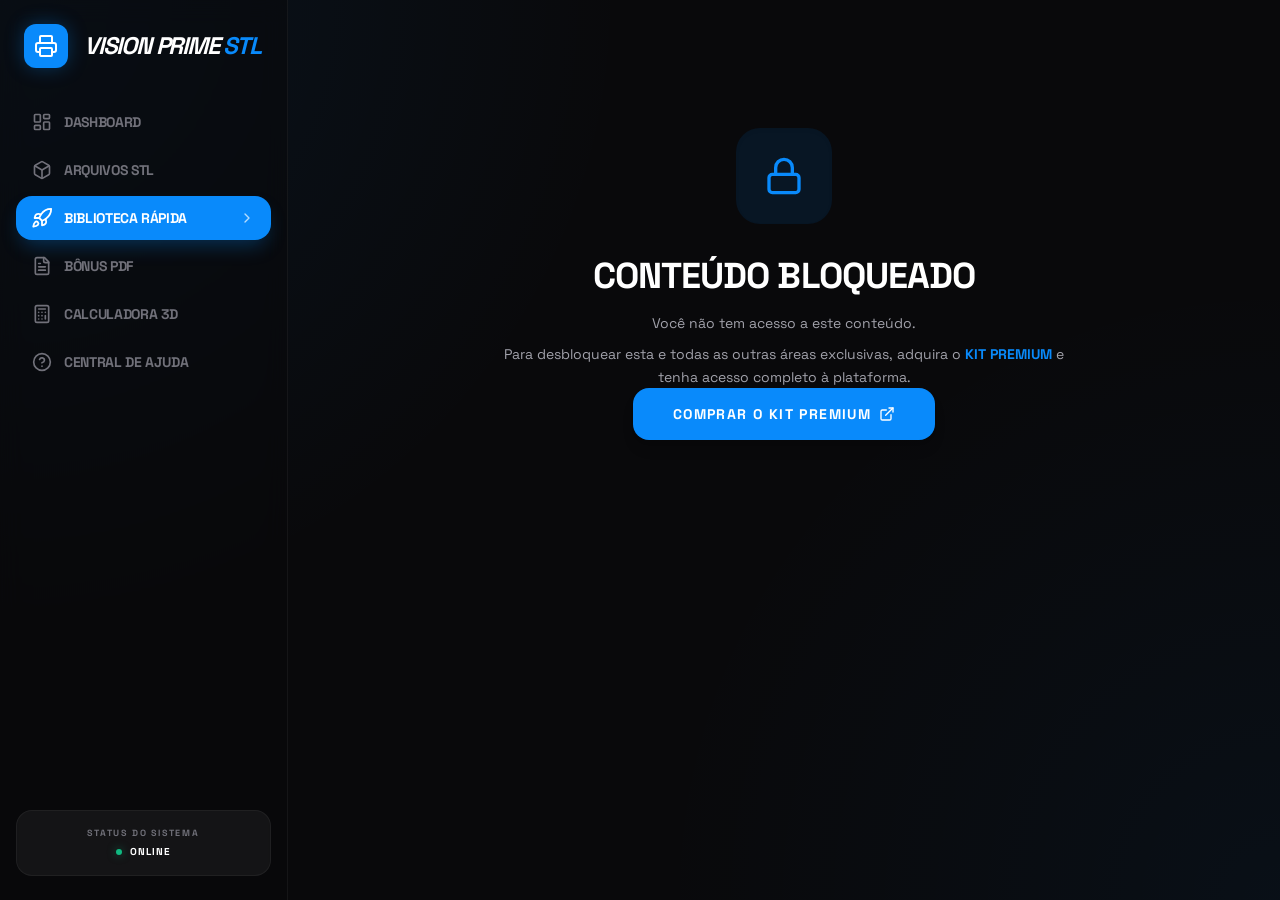
==== commit 37c21d50: "Add files via upload" ====
--- a/app/biblioteca-rapida/index.html
+++ b/app/biblioteca-rapida/index.html
@@ -1,4 +1,4 @@
-﻿<!DOCTYPE html><!--CESp1dywH2LwWZ0bhTyz1--><html lang="pt-br" class="dark"><head><meta charset="utf-8"><meta name="viewport" content="width=device-width, initial-scale=1, maximum-scale=1, viewport-fit=cover"><link rel="stylesheet" href="/_next/static/css/e9b2b4358028f4db.css" data-precedence="next"/><link rel="stylesheet" href="/style.css"/><link rel="preconnect" href="https://fonts.googleapis.com"><link rel="preconnect" href="https://fonts.gstatic.com" crossorigin="anonymous"><link rel="preconnect" href="https://images.unsplash.com"><link rel="preconnect" href="https://picsum.photos"><link rel="manifest" href="/manifest.json"><meta name="theme-color" content="#078bfb"><title>VISION PRIME STL</title><meta name="description" content="Acesso exclusivo a modelos e ferramentas para impressão 3D"><link rel="manifest" href="/manifest.json"><meta name="mobile-web-app-capable" content="yes"><meta name="apple-mobile-web-app-title" content="VISION PRIME STL"><meta name="apple-mobile-web-app-status-bar-style" content="default"><link rel="icon" href="https://img.icons8.com/ios-filled/192/078bfb/visible.png" type="image/x-icon" sizes="16x16"><link rel="icon" href="https://img.icons8.com/ios-filled/192/078bfb/visible.png"><link rel="apple-touch-icon" href="https://img.icons8.com/ios-filled/512/078bfb/visible.png"><link href="https://fonts.googleapis.com/css2?family=Space+Grotesk:wght@300;400;500;600;700&amp;display=swap&amp;font-display=swap" rel="stylesheet"></head><body class="font-body antialiased bg-black text-white min-h-screen selection:bg-primary selection:text-white" style="overflow: unset;"><div hidden=""><!--$--><!--/$--></div><div class="min-h-screen bg-background bg-mesh flex overflow-x-hidden"><aside class="hidden md:flex md:w-64 lg:w-72 border-r border-white/5 h-screen fixed top-0 left-0 z-40 bg-zinc-950/50 backdrop-blur-md overflow-hidden shrink-0"><div class="flex flex-col h-full bg-transparent py-6 w-full overflow-hidden"><div class="px-6 flex items-center gap-4 mb-8 shrink-0"><div class="bg-primary p-2.5 rounded-xl shadow-[0_0_20px_rgba(7,139,251,0.3)] shrink-0 animate-float"><svg xmlns="http://www.w3.org/2000/svg" width="24" height="24" viewBox="0 0 24 24" fill="none" stroke="currentColor" stroke-width="2" stroke-linecap="round" stroke-linejoin="round" class="lucide lucide-printer w-6 h-6 text-white"><path d="M6 18H4a2 2 0 0 1-2-2v-5a2 2 0 0 1 2-2h16a2 2 0 0 1 2 2v5a2 2 0 0 1-2 2h-2"></path><path d="M6 9V3a1 1 0 0 1 1-1h10a1 1 0 0 1 1 1v6"></path><rect x="6" y="14" width="12" height="8" rx="1"></rect></svg></div><span class="font-black text-2xl tracking-tighter text-white whitespace-nowrap uppercase italic">VISION PRIME <span class="text-primary">STL</span></span></div><nav class="flex-1 px-4 space-y-1 overflow-y-auto no-scrollbar min-h-0"><a class="flex items-center justify-between px-4 py-3 rounded-2xl transition-all duration-300 group relative text-zinc-500 hover:text-white hover:bg-white/5" href="/app"><div class="flex items-center gap-3"><svg xmlns="http://www.w3.org/2000/svg" width="24" height="24" viewBox="0 0 24 24" fill="none" stroke="currentColor" stroke-width="2" stroke-linecap="round" stroke-linejoin="round" class="lucide lucide-layout-dashboard w-5 h-5 transition-all duration-300 group-hover:scale-110"><rect width="7" height="9" x="3" y="3" rx="1"></rect><rect width="7" height="5" x="14" y="3" rx="1"></rect><rect width="7" height="9" x="14" y="12" rx="1"></rect><rect width="7" height="5" x="3" y="16" rx="1"></rect></svg><span class="font-bold tracking-tight text-sm uppercase whitespace-nowrap">Dashboard</span></div></a><a class="flex items-center justify-between px-4 py-3 rounded-2xl transition-all duration-300 group relative text-zinc-500 hover:text-white hover:bg-white/5" href="/app/stl"><div class="flex items-center gap-3"><svg xmlns="http://www.w3.org/2000/svg" width="24" height="24" viewBox="0 0 24 24" fill="none" stroke="currentColor" stroke-width="2" stroke-linecap="round" stroke-linejoin="round" class="lucide lucide-box w-5 h-5 transition-all duration-300 group-hover:scale-110"><path d="M21 8a2 2 0 0 0-1-1.73l-7-4a2 2 0 0 0-2 0l-7 4A2 2 0 0 0 3 8v8a2 2 0 0 0 1 1.73l7 4a2 2 0 0 0 2 0l7-4A2 2 0 0 0 21 16Z"></path><path d="m3.3 7 8.7 5 8.7-5"></path><path d="M12 22V12"></path></svg><span class="font-bold tracking-tight text-sm uppercase whitespace-nowrap">Arquivos STL</span></div></a><a class="flex items-center justify-between px-4 py-3 rounded-2xl transition-all duration-300 group relative bg-primary text-white shadow-[0_10px_20px_-5px_rgba(7,139,251,0.3)]" href="/app/biblioteca-rapida"><div class="flex items-center gap-3"><svg xmlns="http://www.w3.org/2000/svg" width="24" height="24" viewBox="0 0 24 24" fill="none" stroke="currentColor" stroke-width="2" stroke-linecap="round" stroke-linejoin="round" class="lucide lucide-rocket w-5 h-5 transition-all duration-300 scale-110"><path d="M4.5 16.5c-1.5 1.26-2 5-2 5s3.74-.5 5-2c.71-.84.7-2.13-.09-2.91a2.18 2.18 0 0 0-2.91-.09z"></path><path d="m12 15-3-3a22 22 0 0 1 2-3.95A12.88 12.88 0 0 1 22 2c0 2.72-.78 7.5-6 11a22.35 22.35 0 0 1-4 2z"></path><path d="M9 12H4s.55-3.03 2-4c1.62-1.08 5 0 5 0"></path><path d="M12 15v5s3.03-.55 4-2c1.08-1.62 0-5 0-5"></path></svg><span class="font-bold tracking-tight text-sm uppercase whitespace-nowrap">Biblioteca Rápida</span></div><svg xmlns="http://www.w3.org/2000/svg" width="24" height="24" viewBox="0 0 24 24" fill="none" stroke="currentColor" stroke-width="2" stroke-linecap="round" stroke-linejoin="round" class="lucide lucide-chevron-right w-4 h-4 opacity-70"><path d="m9 18 6-6-6-6"></path></svg></a><a class="flex items-center justify-between px-4 py-3 rounded-2xl transition-all duration-300 group relative text-zinc-500 hover:text-white hover:bg-white/5" href="/app/bonus"><div class="flex items-center gap-3"><svg xmlns="http://www.w3.org/2000/svg" width="24" height="24" viewBox="0 0 24 24" fill="none" stroke="currentColor" stroke-width="2" stroke-linecap="round" stroke-linejoin="round" class="lucide lucide-file-text w-5 h-5 transition-all duration-300 group-hover:scale-110"><path d="M15 2H6a2 2 0 0 0-2 2v16a2 2 0 0 0 2 2h12a2 2 0 0 0 2-2V7Z"></path><path d="M14 2v4a2 2 0 0 0 2 2h4"></path><path d="M10 9H8"></path><path d="M16 13H8"></path><path d="M16 17H8"></path></svg><span class="font-bold tracking-tight text-sm uppercase whitespace-nowrap">Bônus PDF</span></div></a><a class="flex items-center justify-between px-4 py-3 rounded-2xl transition-all duration-300 group relative text-zinc-500 hover:text-white hover:bg-white/5" href="/app/calculadora"><div class="flex items-center gap-3"><svg xmlns="http://www.w3.org/2000/svg" width="24" height="24" viewBox="0 0 24 24" fill="none" stroke="currentColor" stroke-width="2" stroke-linecap="round" stroke-linejoin="round" class="lucide lucide-calculator w-5 h-5 transition-all duration-300 group-hover:scale-110"><rect width="16" height="20" x="4" y="2" rx="2"></rect><line x1="8" x2="16" y1="6" y2="6"></line><line x1="16" x2="16" y1="14" y2="18"></line><path d="M16 10h.01"></path><path d="M12 10h.01"></path><path d="M8 10h.01"></path><path d="M12 14h.01"></path><path d="M8 14h.01"></path><path d="M12 18h.01"></path><path d="M8 18h.01"></path></svg><span class="font-bold tracking-tight text-sm uppercase whitespace-nowrap">Calculadora 3D</span></div></a><a class="flex items-center justify-between px-4 py-3 rounded-2xl transition-all duration-300 group relative text-zinc-500 hover:text-white hover:bg-white/5" href="/app/ajuda"><div class="flex items-center gap-3"><svg xmlns="http://www.w3.org/2000/svg" width="24" height="24" viewBox="0 0 24 24" fill="none" stroke="currentColor" stroke-width="2" stroke-linecap="round" stroke-linejoin="round" class="lucide lucide-circle-help w-5 h-5 transition-all duration-300 group-hover:scale-110"><circle cx="12" cy="12" r="10"></circle><path d="M9.09 9a3 3 0 0 1 5.83 1c0 2-3 3-3 3"></path><path d="M12 17h.01"></path></svg><span class="font-bold tracking-tight text-sm uppercase whitespace-nowrap">Central de Ajuda</span></div></a></nav><div class="px-4 mt-auto pt-4 space-y-4 shrink-0"><div class="p-4 bg-white/5 rounded-2xl border border-white/5 text-center transition-all hover:border-primary/20"><p class="text-[9px] text-zinc-500 uppercase font-black tracking-[0.2em] mb-1">Status do Sistema</p><div class="flex items-center justify-center gap-2"><div class="w-1.5 h-1.5 rounded-full bg-emerald-500 animate-pulse shadow-[0_0_8px_rgba(16,185,129,0.5)]"></div><p class="text-[10px] font-black text-white uppercase tracking-widest">Online</p></div></div></div></div></aside><main class="flex-1 min-h-screen flex flex-col relative w-full overflow-x-hidden md:ml-64 lg:ml-72">        <header class="md:hidden flex items-center justify-between px-6 py-4 border-b border-white/5 bg-zinc-950/80 backdrop-blur-lg sticky top-0 z-[45]">
+<!DOCTYPE html><!--CESp1dywH2LwWZ0bhTyz1--><html lang="pt-br" class="dark"><head><meta charset="utf-8"><meta name="viewport" content="width=device-width, initial-scale=1, maximum-scale=1, viewport-fit=cover"><link rel="stylesheet" href="/_next/static/css/e9b2b4358028f4db.css" data-precedence="next"/><link rel="stylesheet" href="/style.css"/><link rel="preconnect" href="https://fonts.googleapis.com"><link rel="preconnect" href="https://fonts.gstatic.com" crossorigin="anonymous"><link rel="preconnect" href="https://images.unsplash.com"><link rel="preconnect" href="https://picsum.photos"><link rel="manifest" href="/manifest.json"><meta name="theme-color" content="#078bfb"><title>VISION PRIME STL</title><meta name="description" content="Acesso exclusivo a modelos e ferramentas para impressão 3D"><link rel="manifest" href="/manifest.json"><meta name="mobile-web-app-capable" content="yes"><meta name="apple-mobile-web-app-title" content="VISION PRIME STL"><meta name="apple-mobile-web-app-status-bar-style" content="default"><link rel="icon" href="https://img.icons8.com/ios-filled/192/078bfb/visible.png" type="image/x-icon" sizes="16x16"><link rel="icon" href="https://img.icons8.com/ios-filled/192/078bfb/visible.png"><link rel="apple-touch-icon" href="https://img.icons8.com/ios-filled/512/078bfb/visible.png"><link href="https://fonts.googleapis.com/css2?family=Space+Grotesk:wght@300;400;500;600;700&amp;display=swap&amp;font-display=swap" rel="stylesheet"></head><body class="font-body antialiased bg-black text-white min-h-screen selection:bg-primary selection:text-white" style="overflow: unset;"><div hidden=""><!--$--><!--/$--></div><div class="min-h-screen bg-background bg-mesh flex overflow-x-hidden"><aside class="hidden md:flex md:w-64 lg:w-72 border-r border-white/5 h-screen fixed top-0 left-0 z-40 bg-zinc-950/50 backdrop-blur-md overflow-hidden shrink-0"><div class="flex flex-col h-full bg-transparent py-6 w-full overflow-hidden"><div class="px-6 flex items-center gap-4 mb-8 shrink-0"><div class="bg-primary p-2.5 rounded-xl shadow-[0_0_20px_rgba(7,139,251,0.3)] shrink-0 animate-float"><svg xmlns="http://www.w3.org/2000/svg" width="24" height="24" viewBox="0 0 24 24" fill="none" stroke="currentColor" stroke-width="2" stroke-linecap="round" stroke-linejoin="round" class="lucide lucide-printer w-6 h-6 text-white"><path d="M6 18H4a2 2 0 0 1-2-2v-5a2 2 0 0 1 2-2h16a2 2 0 0 1 2 2v5a2 2 0 0 1-2 2h-2"></path><path d="M6 9V3a1 1 0 0 1 1-1h10a1 1 0 0 1 1 1v6"></path><rect x="6" y="14" width="12" height="8" rx="1"></rect></svg></div><span class="font-black text-2xl tracking-tighter text-white whitespace-nowrap uppercase italic">VISION PRIME <span class="text-primary">STL</span></span></div><nav class="flex-1 px-4 space-y-1 overflow-y-auto no-scrollbar min-h-0"><a class="flex items-center justify-between px-4 py-3 rounded-2xl transition-all duration-300 group relative text-zinc-500 hover:text-white hover:bg-white/5" href="/app"><div class="flex items-center gap-3"><svg xmlns="http://www.w3.org/2000/svg" width="24" height="24" viewBox="0 0 24 24" fill="none" stroke="currentColor" stroke-width="2" stroke-linecap="round" stroke-linejoin="round" class="lucide lucide-layout-dashboard w-5 h-5 transition-all duration-300 group-hover:scale-110"><rect width="7" height="9" x="3" y="3" rx="1"></rect><rect width="7" height="5" x="14" y="3" rx="1"></rect><rect width="7" height="9" x="14" y="12" rx="1"></rect><rect width="7" height="5" x="3" y="16" rx="1"></rect></svg><span class="font-bold tracking-tight text-sm uppercase whitespace-nowrap">Dashboard</span></div></a><a class="flex items-center justify-between px-4 py-3 rounded-2xl transition-all duration-300 group relative text-zinc-500 hover:text-white hover:bg-white/5" href="/app/stl"><div class="flex items-center gap-3"><svg xmlns="http://www.w3.org/2000/svg" width="24" height="24" viewBox="0 0 24 24" fill="none" stroke="currentColor" stroke-width="2" stroke-linecap="round" stroke-linejoin="round" class="lucide lucide-box w-5 h-5 transition-all duration-300 group-hover:scale-110"><path d="M21 8a2 2 0 0 0-1-1.73l-7-4a2 2 0 0 0-2 0l-7 4A2 2 0 0 0 3 8v8a2 2 0 0 0 1 1.73l7 4a2 2 0 0 0 2 0l7-4A2 2 0 0 0 21 16Z"></path><path d="m3.3 7 8.7 5 8.7-5"></path><path d="M12 22V12"></path></svg><span class="font-bold tracking-tight text-sm uppercase whitespace-nowrap">Arquivos STL</span></div></a><a class="flex items-center justify-between px-4 py-3 rounded-2xl transition-all duration-300 group relative bg-primary text-white shadow-[0_10px_20px_-5px_rgba(7,139,251,0.3)]" href="/app/biblioteca-rapida"><div class="flex items-center gap-3"><svg xmlns="http://www.w3.org/2000/svg" width="24" height="24" viewBox="0 0 24 24" fill="none" stroke="currentColor" stroke-width="2" stroke-linecap="round" stroke-linejoin="round" class="lucide lucide-rocket w-5 h-5 transition-all duration-300 scale-110"><path d="M4.5 16.5c-1.5 1.26-2 5-2 5s3.74-.5 5-2c.71-.84.7-2.13-.09-2.91a2.18 2.18 0 0 0-2.91-.09z"></path><path d="m12 15-3-3a22 22 0 0 1 2-3.95A12.88 12.88 0 0 1 22 2c0 2.72-.78 7.5-6 11a22.35 22.35 0 0 1-4 2z"></path><path d="M9 12H4s.55-3.03 2-4c1.62-1.08 5 0 5 0"></path><path d="M12 15v5s3.03-.55 4-2c1.08-1.62 0-5 0-5"></path></svg><span class="font-bold tracking-tight text-sm uppercase whitespace-nowrap">Biblioteca Rápida</span></div><svg xmlns="http://www.w3.org/2000/svg" width="24" height="24" viewBox="0 0 24 24" fill="none" stroke="currentColor" stroke-width="2" stroke-linecap="round" stroke-linejoin="round" class="lucide lucide-chevron-right w-4 h-4 opacity-70"><path d="m9 18 6-6-6-6"></path></svg></a><a class="flex items-center justify-between px-4 py-3 rounded-2xl transition-all duration-300 group relative text-zinc-500 hover:text-white hover:bg-white/5" href="/app/bonus"><div class="flex items-center gap-3"><svg xmlns="http://www.w3.org/2000/svg" width="24" height="24" viewBox="0 0 24 24" fill="none" stroke="currentColor" stroke-width="2" stroke-linecap="round" stroke-linejoin="round" class="lucide lucide-file-text w-5 h-5 transition-all duration-300 group-hover:scale-110"><path d="M15 2H6a2 2 0 0 0-2 2v16a2 2 0 0 0 2 2h12a2 2 0 0 0 2-2V7Z"></path><path d="M14 2v4a2 2 0 0 0 2 2h4"></path><path d="M10 9H8"></path><path d="M16 13H8"></path><path d="M16 17H8"></path></svg><span class="font-bold tracking-tight text-sm uppercase whitespace-nowrap">Bônus PDF</span></div></a><a class="flex items-center justify-between px-4 py-3 rounded-2xl transition-all duration-300 group relative text-zinc-500 hover:text-white hover:bg-white/5" href="/app/calculadora"><div class="flex items-center gap-3"><svg xmlns="http://www.w3.org/2000/svg" width="24" height="24" viewBox="0 0 24 24" fill="none" stroke="currentColor" stroke-width="2" stroke-linecap="round" stroke-linejoin="round" class="lucide lucide-calculator w-5 h-5 transition-all duration-300 group-hover:scale-110"><rect width="16" height="20" x="4" y="2" rx="2"></rect><line x1="8" x2="16" y1="6" y2="6"></line><line x1="16" x2="16" y1="14" y2="18"></line><path d="M16 10h.01"></path><path d="M12 10h.01"></path><path d="M8 10h.01"></path><path d="M12 14h.01"></path><path d="M8 14h.01"></path><path d="M12 18h.01"></path><path d="M8 18h.01"></path></svg><span class="font-bold tracking-tight text-sm uppercase whitespace-nowrap">Calculadora 3D</span></div></a><a class="flex items-center justify-between px-4 py-3 rounded-2xl transition-all duration-300 group relative text-zinc-500 hover:text-white hover:bg-white/5" href="/app/ajuda"><div class="flex items-center gap-3"><svg xmlns="http://www.w3.org/2000/svg" width="24" height="24" viewBox="0 0 24 24" fill="none" stroke="currentColor" stroke-width="2" stroke-linecap="round" stroke-linejoin="round" class="lucide lucide-circle-help w-5 h-5 transition-all duration-300 group-hover:scale-110"><circle cx="12" cy="12" r="10"></circle><path d="M9.09 9a3 3 0 0 1 5.83 1c0 2-3 3-3 3"></path><path d="M12 17h.01"></path></svg><span class="font-bold tracking-tight text-sm uppercase whitespace-nowrap">Central de Ajuda</span></div></a></nav><div class="px-4 mt-auto pt-4 space-y-4 shrink-0"><div class="p-4 bg-white/5 rounded-2xl border border-white/5 text-center transition-all hover:border-primary/20"><p class="text-[9px] text-zinc-500 uppercase font-black tracking-[0.2em] mb-1">Status do Sistema</p><div class="flex items-center justify-center gap-2"><div class="w-1.5 h-1.5 rounded-full bg-emerald-500 animate-pulse shadow-[0_0_8px_rgba(16,185,129,0.5)]"></div><p class="text-[10px] font-black text-white uppercase tracking-widest">Online</p></div></div></div></div></aside><main class="flex-1 min-h-screen flex flex-col relative w-full overflow-x-hidden md:ml-64 lg:ml-72">        <header class="md:hidden flex items-center justify-between px-6 py-4 border-b border-white/5 bg-zinc-950/80 backdrop-blur-lg sticky top-0 z-[45]">
           <div class="flex items-center gap-3">
             <div class="bg-primary p-2 rounded-lg shadow-lg shadow-primary/20">
               <svg xmlns="http://www.w3.org/2000/svg" width="24" height="24" viewBox="0 0 24 24" fill="none" stroke="currentColor" stroke-width="2" stroke-linecap="round" stroke-linejoin="round" class="lucide lucide-printer w-5 h-5 text-white"><path d="M6 18H4a2 2 0 0 1-2-2v-5a2 2 0 0 1 2-2h16a2 2 0 0 1 2 2v5a2 2 0 0 1-2 2h-2"></path><path d="M6 9V3a1 1 0 0 1 1-1h10a1 1 0 0 1 1 1v6"></path><rect x="6" y="14" width="12" height="8" rx="1"></rect></svg>
@@ -16,7 +16,7 @@
   <p class="text-zinc-400 max-w-xl mb-2 text-sm md:text-base leading-relaxed">Você não tem acesso a este conteúdo.</p>
   <p class="text-zinc-400 max-w-xl mb-10 text-sm md:text-base leading-relaxed">Para desbloquear esta e todas as outras áreas exclusivas, adquira o <span class="text-primary font-black">KIT PREMIUM</span> e tenha acesso completo à plataforma.</p>
   <a href="https://tilimcheckout.com/checkout?p=11c0924e85ee869db5db879a77091e35&utm_source=area_membros&utm_medium=area_membros&utm_campaign=area_membros" target="_blank" rel="noopener noreferrer" class="bg-primary text-white hover:bg-primary/90 inline-flex items-center gap-2 px-8 md:px-10 py-4 md:py-5 rounded-2xl font-black uppercase tracking-widest text-xs md:text-sm shadow-lg hover:-translate-y-1 transition-all duration-300">
-    Quero o Kit Premium
+    Comprar o Kit Premium
     <svg xmlns="http://www.w3.org/2000/svg" width="24" height="24" viewBox="0 0 24 24" fill="none" stroke="currentColor" stroke-width="2" stroke-linecap="round" stroke-linejoin="round" class="lucide lucide-external-link w-4 h-4"><path d="M15 3h6v6"></path><path d="M10 14 21 3"></path><path d="M18 13v6a2 2 0 0 1-2 2H5a2 2 0 0 1-2-2V8a2 2 0 0 1 2-2h6"></path></svg>
   </a>
 </div></div></main></div><div role="region" aria-label="Notifications (F8)" tabindex="-1" style="pointer-events:none"><ol tabindex="-1" class="fixed top-0 z-[100] flex max-h-screen w-full flex-col-reverse p-4 sm:bottom-0 sm:right-0 sm:top-auto sm:flex-col md:max-w-[420px]"></ol></div><next-route-announcer style="position: absolute;"></next-route-announcer>
--- a/_next/static/css/e9b2b4358028f4db.css
+++ b/_next/static/css/e9b2b4358028f4db.css
@@ -30,10 +30,25 @@
   border-color: #fdc700 !important;
   box-shadow: 0 20px 40px -10px rgba(253, 199, 0, 0.25) !important;
 }
-.icon-bonus {
-  background-color: rgba(253, 199, 0, 0.1) !important;
-  color: #fdc700 !important;
-}
+.icon-bonus {
+  background-color: rgba(253, 199, 0, 0.1) !important;
+  color: #fdc700 !important;
+}
+
+/* Keep the STL purchase modal anchored to, and visible across, the full viewport. */
+.space-y-12.animate-in.slide-in-from-bottom-6:has(> .fixed.inset-0.z-\[100\]) {
+  transform: none !important;
+}
+.space-y-12 > .fixed.inset-0.z-\[100\] {
+  top: -100vh !important;
+  right: -100vw !important;
+  bottom: -100vh !important;
+  left: -100vw !important;
+}
+body:has(.space-y-12 > .fixed.inset-0.z-\[100\]) main {
+  overflow: visible !important;
+  z-index: 50;
+}
 
 /* Custom Styles for Bonus Items */
 .bg-bonus-badge-yellow {
--- a/style.css
+++ b/style.css
@@ -1,4 +1,19 @@
 *,:after,:before{--tw-border-spacing-x:0;--tw-border-spacing-y:0;--tw-translate-x:0;--tw-translate-y:0;--tw-rotate:0;--tw-skew-x:0;--tw-skew-y:0;--tw-scale-x:1;--tw-scale-y:1;--tw-pan-x: ;--tw-pan-y: ;--tw-pinch-zoom: ;--tw-scroll-snap-strictness:proximity;--tw-gradient-from-position: ;--tw-gradient-via-position: ;--tw-gradient-to-position: ;--tw-ordinal: ;--tw-slashed-zero: ;--tw-numeric-figure: ;--tw-numeric-spacing: ;--tw-numeric-fraction: ;--tw-ring-inset: ;--tw-ring-offset-width:0px;--tw-ring-offset-color:#fff;--tw-ring-color:rgb(59 130 246/0.5);--tw-ring-offset-shadow:0 0 #0000;--tw-ring-shadow:0 0 #0000;--tw-shadow:0 0 #0000;--tw-shadow-colored:0 0 #0000;--tw-blur: ;--tw-brightness: ;--tw-contrast: ;--tw-grayscale: ;--tw-hue-rotate: ;--tw-invert: ;--tw-saturate: ;--tw-sepia: ;--tw-drop-shadow: ;--tw-backdrop-blur: ;--tw-backdrop-brightness: ;--tw-backdrop-contrast: ;--tw-backdrop-grayscale: ;--tw-backdrop-hue-rotate: ;--tw-backdrop-invert: ;--tw-backdrop-opacity: ;--tw-backdrop-saturate: ;--tw-backdrop-sepia: ;--tw-contain-size: ;--tw-contain-layout: ;--tw-contain-paint: ;--tw-contain-style: }::backdrop{--tw-border-spacing-x:0;--tw-border-spacing-y:0;--tw-translate-x:0;--tw-translate-y:0;--tw-rotate:0;--tw-skew-x:0;--tw-skew-y:0;--tw-scale-x:1;--tw-scale-y:1;--tw-pan-x: ;--tw-pan-y: ;--tw-pinch-zoom: ;--tw-scroll-snap-strictness:proximity;--tw-gradient-from-position: ;--tw-gradient-via-position: ;--tw-gradient-to-position: ;--tw-ordinal: ;--tw-slashed-zero: ;--tw-numeric-figure: ;--tw-numeric-spacing: ;--tw-numeric-fraction: ;--tw-ring-inset: ;--tw-ring-offset-width:0px;--tw-ring-offset-color:#fff;--tw-ring-color:rgb(59 130 246/0.5);--tw-ring-offset-shadow:0 0 #0000;--tw-ring-shadow:0 0 #0000;--tw-shadow:0 0 #0000;--tw-shadow-colored:0 0 #0000;--tw-blur: ;--tw-brightness: ;--tw-contrast: ;--tw-grayscale: ;--tw-hue-rotate: ;--tw-invert: ;--tw-saturate: ;--tw-sepia: ;--tw-drop-shadow: ;--tw-backdrop-blur: ;--tw-backdrop-brightness: ;--tw-backdrop-contrast: ;--tw-backdrop-grayscale: ;--tw-backdrop-hue-rotate: ;--tw-backdrop-invert: ;--tw-backdrop-opacity: ;--tw-backdrop-saturate: ;--tw-backdrop-sepia: ;--tw-contain-size: ;--tw-contain-layout: ;--tw-contain-paint: ;--tw-contain-style: }/*
 ! tailwindcss v3.4.17 | MIT License | https://tailwindcss.com
 */*,:after,:before{box-sizing:border-box;border:0 solid #e5e7eb}:after,:before{--tw-content:""}:host,html{line-height:1.5;-webkit-text-size-adjust:100%;-moz-tab-size:4;tab-size:4;font-family:ui-sans-serif,system-ui,sans-serif,Apple Color Emoji,Segoe UI Emoji,Segoe UI Symbol,Noto Color Emoji;font-feature-settings:normal;font-variation-settings:normal;-webkit-tap-highlight-color:transparent}body{margin:0;line-height:inherit}hr{height:0;color:inherit;border-top-width:1px}abbr:where([title]){text-decoration:underline dotted}h1,h2,h3,h4,h5,h6{font-size:inherit;font-weight:inherit}a{color:inherit;text-decoration:inherit}b,strong{font-weight:bolder}code,kbd,pre,samp{font-family:ui-monospace,SFMono-Regular,Menlo,Monaco,Consolas,Liberation Mono,Courier New,monospace;font-feature-settings:normal;font-variation-settings:normal;font-size:1em}small{font-size:80%}sub,sup{font-size:75%;line-height:0;position:relative;vertical-align:baseline}sub{bottom:-.25em}sup{top:-.5em}table{text-indent:0;border-color:inherit;border-collapse:collapse}button,input,optgroup,select,textarea{font-family:inherit;font-feature-settings:inherit;font-variation-settings:inherit;font-size:100%;font-weight:inherit;line-height:inherit;letter-spacing:inherit;color:inherit;margin:0;padding:0}button,select{text-transform:none}button,input:where([type=button]),input:where([type=reset]),input:where([type=submit]){-webkit-appearance:button;background-color:transparent;background-image:none}:-moz-focusring{outline:auto}:-moz-ui-invalid{box-shadow:none}progress{vertical-align:baseline}::-webkit-inner-spin-button,::-webkit-outer-spin-button{height:auto}[type=search]{-webkit-appearance:textfield;outline-offset:-2px}::-webkit-search-decoration{-webkit-appearance:none}::-webkit-file-upload-button{-webkit-appearance:button;font:inherit}summary{display:list-item}blockquote,dd,dl,figure,h1,h2,h3,h4,h5,h6,hr,p,pre{margin:0}fieldset{margin:0}fieldset,legend{padding:0}menu,ol,ul{list-style:none;margin:0;padding:0}dialog{padding:0}textarea{resize:vertical}input::placeholder,textarea::placeholder{opacity:1;color:#9ca3af}[role=button],button{cursor:pointer}:disabled{cursor:default}audio,canvas,embed,iframe,img,object,svg,video{display:block;vertical-align:middle}img,video{max-width:100%;height:auto}[hidden]:where(:not([hidden=until-found])){display:none}:root{--background:240 10% 3.9%;--foreground:0 0% 98%;--card:240 10% 3.9%;--card-foreground:0 0% 98%;--popover:240 10% 3.9%;--popover-foreground:0 0% 98%;--primary:208 97% 51%;--primary-foreground:0 0% 100%;--secondary:240 3.7% 15.9%;--secondary-foreground:0 0% 98%;--muted:240 3.7% 15.9%;--muted-foreground:240 5% 64.9%;--accent:208 97% 51%;--accent-foreground:0 0% 98%;--destructive:0 62.8% 30.6%;--destructive-foreground:0 0% 98%;--border:240 3.7% 15.9%;--input:240 3.7% 15.9%;--ring:208 97% 51%;--radius:1rem}*{border-color:hsl(var(--border));outline:2px solid transparent;outline-offset:2px;-webkit-tap-highlight-color:transparent}body{overflow-x:hidden;background-color:hsl(var(--background));font-family:Space Grotesk,sans-serif;color:hsl(var(--foreground))}body ::selection{background-color:hsl(var(--primary)/.3)}body::selection{background-color:hsl(var(--primary)/.3)}body{font-size:clamp(.875rem,.8rem + .375vw,1.125rem)}h1,h2,h3,h4,h5,h6{font-family:Space Grotesk,sans-serif;letter-spacing:-.05em}.glass-card{border-width:1px;border-color:rgb(255 255 255/.1);background-color:rgb(24 24 27/.4);--tw-shadow:0 25px 50px -12px rgb(0 0 0/0.25);--tw-shadow-colored:0 25px 50px -12px var(--tw-shadow-color);box-shadow:var(--tw-ring-offset-shadow,0 0 #0000),var(--tw-ring-shadow,0 0 #0000),var(--tw-shadow);--tw-backdrop-blur:blur(24px);-webkit-backdrop-filter:var(--tw-backdrop-blur) var(--tw-backdrop-brightness) var(--tw-backdrop-contrast) var(--tw-backdrop-grayscale) var(--tw-backdrop-hue-rotate) var(--tw-backdrop-invert) var(--tw-backdrop-opacity) var(--tw-backdrop-saturate) var(--tw-backdrop-sepia);backdrop-filter:var(--tw-backdrop-blur) var(--tw-backdrop-brightness) var(--tw-backdrop-contrast) var(--tw-backdrop-grayscale) var(--tw-backdrop-hue-rotate) var(--tw-backdrop-invert) var(--tw-backdrop-opacity) var(--tw-backdrop-saturate) var(--tw-backdrop-sepia)}.hover-lift{transition-property:all;transition-timing-function:cubic-bezier(.4,0,.2,1);transition-duration:.5s;animation-duration:.5s}.hover-lift:hover{--tw-translate-y:-0.375rem;transform:translate(var(--tw-translate-x),var(--tw-translate-y)) rotate(var(--tw-rotate)) skewX(var(--tw-skew-x)) skewY(var(--tw-skew-y)) scaleX(var(--tw-scale-x)) scaleY(var(--tw-scale-y));--tw-shadow:0 20px 50px -12px rgba(7,139,251,0.25);--tw-shadow-colored:0 20px 50px -12px var(--tw-shadow-color);box-shadow:var(--tw-ring-offset-shadow,0 0 #0000),var(--tw-ring-shadow,0 0 #0000),var(--tw-shadow)}.bg-mesh{background:radial-gradient(circle at 0 0,hsla(208,97%,51%,.08) 0,transparent 40%),radial-gradient(circle at 100% 100%,hsla(208,97%,51%,.05) 0,transparent 40%),#000}.no-scrollbar::-webkit-scrollbar{display:none}.no-scrollbar{-ms-overflow-style:none;scrollbar-width:none}.sr-only{position:absolute;width:1px;height:1px;padding:0;margin:-1px;overflow:hidden;clip:rect(0,0,0,0);white-space:nowrap;border-width:0}.pointer-events-none{pointer-events:none}.pointer-events-auto{pointer-events:auto}.invisible{visibility:hidden}.static{position:static}.fixed{position:fixed}.absolute{position:absolute}.relative{position:relative}.sticky{position:sticky}.inset-0{inset:0}.inset-x-0{left:0;right:0}.inset-y-0{top:0;bottom:0}.-bottom-12{bottom:-3rem}.-left-12{left:-3rem}.-left-24{left:-6rem}.-right-12{right:-3rem}.-top-12{top:-3rem}.-top-24{top:-6rem}.bottom-0{bottom:0}.bottom-\[-10\%\]{bottom:-10%}.left-0{left:0}.left-1{left:.25rem}.left-1\/2{left:50%}.left-2{left:.5rem}.left-4{left:1rem}.left-5{left:1.25rem}.left-6{left:1.5rem}.left-\[-10\%\]{left:-10%}.left-\[50\%\]{left:50%}.right-0{right:0}.right-1{right:.25rem}.right-2{right:.5rem}.right-3{right:.75rem}.right-4{right:1rem}.right-6{right:1.5rem}.right-\[-10\%\]{right:-10%}.right-\[-50px\]{right:-50px}.top-0{top:0}.top-1\.5{top:.375rem}.top-1\/2{top:50%}.top-2{top:.5rem}.top-3\.5{top:.875rem}.top-4{top:1rem}.top-6{top:1.5rem}.top-\[-10\%\]{top:-10%}.top-\[50\%\]{top:50%}.z-10{z-index:10}.z-20{z-index:20}.z-40{z-index:40}.z-50{z-index:50}.z-\[100\]{z-index:100}.z-\[45\]{z-index:45}.z-\[60\]{z-index:60}.-mx-1{margin-left:-.25rem;margin-right:-.25rem}.mx-2{margin-left:.5rem;margin-right:.5rem}.mx-3\.5{margin-left:.875rem;margin-right:.875rem}.mx-auto{margin-left:auto;margin-right:auto}.my-0\.5{margin-top:.125rem;margin-bottom:.125rem}.my-1{margin-top:.25rem;margin-bottom:.25rem}.-ml-4{margin-left:-1rem}.-mr-32{margin-right:-8rem}.-mt-32{margin-top:-8rem}.-mt-4{margin-top:-1rem}.mb-1{margin-bottom:.25rem}.mb-2{margin-bottom:.5rem}.mb-3{margin-bottom:.75rem}.mb-4{margin-bottom:1rem}.mb-6{margin-bottom:1.5rem}.mb-8{margin-bottom:2rem}.ml-1{margin-left:.25rem}.ml-2{margin-left:.5rem}.ml-auto{margin-left:auto}.mr-1{margin-right:.25rem}.mr-1\.5{margin-right:.375rem}.mr-2{margin-right:.5rem}.mt-0\.5{margin-top:.125rem}.mt-1{margin-top:.25rem}.mt-2{margin-top:.5rem}.mt-4{margin-top:1rem}.mt-8{margin-top:2rem}.mt-auto{margin-top:auto}.line-clamp-2{overflow:hidden;display:-webkit-box;-webkit-box-orient:vertical;-webkit-line-clamp:2}.block{display:block}.flex{display:flex}.inline-flex{display:inline-flex}.table{display:table}.grid{display:grid}.hidden{display:none}.aspect-square{aspect-ratio:1/1}.aspect-video{aspect-ratio:16/9}.size-4{width:1rem;height:1rem}.h-1\.5{height:.375rem}.h-10{height:2.5rem}.h-11{height:2.75rem}.h-12{height:3rem}.h-14{height:3.5rem}.h-16{height:4rem}.h-2{height:.5rem}.h-2\.5{height:.625rem}.h-20{height:5rem}.h-24{height:6rem}.h-3{height:.75rem}.h-3\.5{height:.875rem}.h-32{height:8rem}.h-4{height:1rem}.h-48{height:12rem}.h-5{height:1.25rem}.h-6{height:1.5rem}.h-64{height:16rem}.h-7{height:1.75rem}.h-8{height:2rem}.h-9{height:2.25rem}.h-96{height:24rem}.h-\[1px\]{height:1px}.h-\[40\%\]{height:40%}.h-\[50\%\]{height:50%}.h-\[var\(--radix-select-trigger-height\)\]{height:var(--radix-select-trigger-height)}.h-full{height:100%}.h-px{height:1px}.h-screen{height:100vh}.h-svh{height:100svh}.max-h-96{max-height:24rem}.max-h-screen{max-height:100vh}.min-h-0{min-height:0}.min-h-\[100px\]{min-height:100px}.min-h-\[120px\]{min-height:120px}.min-h-\[220px\]{min-height:220px}.min-h-\[80px\]{min-height:80px}.min-h-screen{min-height:100vh}.min-h-svh{min-height:100svh}.w-0{width:0}.w-1{width:.25rem}.w-1\.5{width:.375rem}.w-10{width:2.5rem}.w-11{width:2.75rem}.w-12{width:3rem}.w-16{width:4rem}.w-2{width:.5rem}.w-2\.5{width:.625rem}.w-20{width:5rem}.w-24{width:6rem}.w-3{width:.75rem}.w-3\.5{width:.875rem}.w-3\/4{width:75%}.w-32{width:8rem}.w-4{width:1rem}.w-48{width:12rem}.w-5{width:1.25rem}.w-6{width:1.5rem}.w-64{width:16rem}.w-7{width:1.75rem}.w-72{width:18rem}.w-8{width:2rem}.w-9{width:2.25rem}.w-96{width:24rem}.w-\[--sidebar-width\]{width:var(--sidebar-width)}.w-\[1px\]{width:1px}.w-\[40\%\]{width:40%}.w-\[50\%\]{width:50%}.w-auto{width:auto}.w-fit{width:fit-content}.w-full{width:100%}.min-w-0{min-width:0}.min-w-5{min-width:1.25rem}.min-w-\[12rem\]{min-width:12rem}.min-w-\[8rem\]{min-width:8rem}.min-w-\[var\(--radix-select-trigger-width\)\]{min-width:var(--radix-select-trigger-width)}.max-w-2xl{max-width:42rem}.max-w-3xl{max-width:48rem}.max-w-4xl{max-width:56rem}.max-w-\[--skeleton-width\]{max-width:var(--skeleton-width)}.max-w-\[1600px\]{max-width:1600px}.max-w-\[200px\]{max-width:200px}.max-w-lg{max-width:32rem}.max-w-md{max-width:28rem}.max-w-xl{max-width:36rem}.max-w-xs{max-width:20rem}.flex-1{flex:1 1 0%}.shrink-0{flex-shrink:0}.flex-grow,.grow{flex-grow:1}.grow-0{flex-grow:0}.basis-full{flex-basis:100%}.caption-bottom{caption-side:bottom}.border-collapse{border-collapse:collapse}.-translate-x-1\/2{--tw-translate-x:-50%}.-translate-x-1\/2,.-translate-x-full{transform:translate(var(--tw-translate-x),var(--tw-translate-y)) rotate(var(--tw-rotate)) skewX(var(--tw-skew-x)) skewY(var(--tw-skew-y)) scaleX(var(--tw-scale-x)) scaleY(var(--tw-scale-y))}.-translate-x-full{--tw-translate-x:-100%}.-translate-x-px{--tw-translate-x:-1px}.-translate-x-px,.-translate-y-1\/2{transform:translate(var(--tw-translate-x),var(--tw-translate-y)) rotate(var(--tw-rotate)) skewX(var(--tw-skew-x)) skewY(var(--tw-skew-y)) scaleX(var(--tw-scale-x)) scaleY(var(--tw-scale-y))}.-translate-y-1\/2{--tw-translate-y:-50%}.translate-x-0{--tw-translate-x:0px}.translate-x-0,.translate-x-\[-50\%\]{transform:translate(var(--tw-translate-x),var(--tw-translate-y)) rotate(var(--tw-rotate)) skewX(var(--tw-skew-x)) skewY(var(--tw-skew-y)) scaleX(var(--tw-scale-x)) scaleY(var(--tw-scale-y))}.translate-x-\[-50\%\]{--tw-translate-x:-50%}.translate-x-px{--tw-translate-x:1px}.translate-x-px,.translate-y-\[-50\%\]{transform:translate(var(--tw-translate-x),var(--tw-translate-y)) rotate(var(--tw-rotate)) skewX(var(--tw-skew-x)) skewY(var(--tw-skew-y)) scaleX(var(--tw-scale-x)) scaleY(var(--tw-scale-y))}.translate-y-\[-50\%\]{--tw-translate-y:-50%}.rotate-12{--tw-rotate:12deg}.rotate-12,.rotate-90{transform:translate(var(--tw-translate-x),var(--tw-translate-y)) rotate(var(--tw-rotate)) skewX(var(--tw-skew-x)) skewY(var(--tw-skew-y)) scaleX(var(--tw-scale-x)) scaleY(var(--tw-scale-y))}.rotate-90{--tw-rotate:90deg}.scale-105{--tw-scale-x:1.05;--tw-scale-y:1.05}.scale-105,.scale-110{transform:translate(var(--tw-translate-x),var(--tw-translate-y)) rotate(var(--tw-rotate)) skewX(var(--tw-skew-x)) skewY(var(--tw-skew-y)) scaleX(var(--tw-scale-x)) scaleY(var(--tw-scale-y))}.scale-110{--tw-scale-x:1.1;--tw-scale-y:1.1}.transform{transform:translate(var(--tw-translate-x),var(--tw-translate-y)) rotate(var(--tw-rotate)) skewX(var(--tw-skew-x)) skewY(var(--tw-skew-y)) scaleX(var(--tw-scale-x)) scaleY(var(--tw-scale-y))}@keyframes bounce{0%,to{transform:translateY(-25%);animation-timing-function:cubic-bezier(.8,0,1,1)}50%{transform:none;animation-timing-function:cubic-bezier(0,0,.2,1)}}.animate-bounce{animation:bounce 1s infinite}@keyframes pulse{50%{opacity:.5}}.animate-pulse{animation:pulse 2s cubic-bezier(.4,0,.6,1) infinite}@keyframes spin{to{transform:rotate(1turn)}}.animate-spin{animation:spin 1s linear infinite}.cursor-default{cursor:default}.cursor-not-allowed{cursor:not-allowed}.cursor-pointer{cursor:pointer}.touch-none{touch-action:none}.select-none{user-select:none}.select-all{user-select:all}.list-inside{list-style-position:inside}.list-decimal{list-style-type:decimal}.list-disc{list-style-type:disc}.grid-cols-1{grid-template-columns:repeat(1,minmax(0,1fr))}.grid-cols-2{grid-template-columns:repeat(2,minmax(0,1fr))}.flex-col{flex-direction:column}.flex-col-reverse{flex-direction:column-reverse}.flex-wrap{flex-wrap:wrap}.items-start{align-items:flex-start}.items-end{align-items:flex-end}.items-center{align-items:center}.items-stretch{align-items:stretch}.justify-center{justify-content:center}.justify-between{justify-content:space-between}.gap-1{gap:.25rem}.gap-1\.5{gap:.375rem}.gap-10{gap:2.5rem}.gap-12{gap:3rem}.gap-2{gap:.5rem}.gap-3{gap:.75rem}.gap-4{gap:1rem}.gap-5{gap:1.25rem}.gap-6{gap:1.5rem}.gap-8{gap:2rem}.space-x-1>:not([hidden])~:not([hidden]){--tw-space-x-reverse:0;margin-right:calc(.25rem * var(--tw-space-x-reverse));margin-left:calc(.25rem * calc(1 - var(--tw-space-x-reverse)))}.space-x-4>:not([hidden])~:not([hidden]){--tw-space-x-reverse:0;margin-right:calc(1rem * var(--tw-space-x-reverse));margin-left:calc(1rem * calc(1 - var(--tw-space-x-reverse)))}.space-y-1>:not([hidden])~:not([hidden]){--tw-space-y-reverse:0;margin-top:calc(.25rem * calc(1 - var(--tw-space-y-reverse)));margin-bottom:calc(.25rem * var(--tw-space-y-reverse))}.space-y-1\.5>:not([hidden])~:not([hidden]){--tw-space-y-reverse:0;margin-top:calc(.375rem * calc(1 - var(--tw-space-y-reverse)));margin-bottom:calc(.375rem * var(--tw-space-y-reverse))}.space-y-10>:not([hidden])~:not([hidden]){--tw-space-y-reverse:0;margin-top:calc(2.5rem * calc(1 - var(--tw-space-y-reverse)));margin-bottom:calc(2.5rem * var(--tw-space-y-reverse))}.space-y-12>:not([hidden])~:not([hidden]){--tw-space-y-reverse:0;margin-top:calc(3rem * calc(1 - var(--tw-space-y-reverse)));margin-bottom:calc(3rem * var(--tw-space-y-reverse))}.space-y-2>:not([hidden])~:not([hidden]){--tw-space-y-reverse:0;margin-top:calc(.5rem * calc(1 - var(--tw-space-y-reverse)));margin-bottom:calc(.5rem * var(--tw-space-y-reverse))}.space-y-3>:not([hidden])~:not([hidden]){--tw-space-y-reverse:0;margin-top:calc(.75rem * calc(1 - var(--tw-space-y-reverse)));margin-bottom:calc(.75rem * var(--tw-space-y-reverse))}.space-y-4>:not([hidden])~:not([hidden]){--tw-space-y-reverse:0;margin-top:calc(1rem * calc(1 - var(--tw-space-y-reverse)));margin-bottom:calc(1rem * var(--tw-space-y-reverse))}.space-y-6>:not([hidden])~:not([hidden]){--tw-space-y-reverse:0;margin-top:calc(1.5rem * calc(1 - var(--tw-space-y-reverse)));margin-bottom:calc(1.5rem * var(--tw-space-y-reverse))}.space-y-8>:not([hidden])~:not([hidden]){--tw-space-y-reverse:0;margin-top:calc(2rem * calc(1 - var(--tw-space-y-reverse)));margin-bottom:calc(2rem * var(--tw-space-y-reverse))}.overflow-auto{overflow:auto}.overflow-hidden{overflow:hidden}.overflow-x-auto{overflow-x:auto}.overflow-y-auto{overflow-y:auto}.overflow-x-hidden{overflow-x:hidden}.truncate{overflow:hidden;text-overflow:ellipsis}.truncate,.whitespace-nowrap{white-space:nowrap}.rounded-2xl{border-radius:1rem}.rounded-3xl,.rounded-\[1\.5rem\]{border-radius:1.5rem}.rounded-\[2\.5rem\]{border-radius:2.5rem}.rounded-\[2px\]{border-radius:2px}.rounded-\[2rem\]{border-radius:2rem}.rounded-\[3rem\]{border-radius:3rem}.rounded-\[inherit\]{border-radius:inherit}.rounded-full{border-radius:9999px}.rounded-lg{border-radius:var(--radius)}.rounded-md{border-radius:calc(var(--radius) - 2px)}.rounded-sm{border-radius:calc(var(--radius) - 4px)}.rounded-xl{border-radius:.75rem}.border{border-width:1px}.border-2{border-width:2px}.border-\[1\.5px\]{border-width:1.5px}.border-b{border-bottom-width:1px}.border-b-2{border-bottom-width:2px}.border-l{border-left-width:1px}.border-r{border-right-width:1px}.border-t{border-top-width:1px}.border-t-2{border-top-width:2px}.border-dashed{border-style:dashed}.border-none{border-style:none}.border-\[--color-border\]{border-color:var(--color-border)}.border-amber-500\/20{border-color:rgb(245 158 11/.2)}.border-amber-500\/30{border-color:rgb(245 158 11/.3)}.border-border\/50{border-color:hsl(var(--border)/.5)}.border-destructive{border-color:hsl(var(--destructive))}.border-destructive\/50{border-color:hsl(var(--destructive)/.5)}.border-input{border-color:hsl(var(--input))}.border-primary{border-color:hsl(var(--primary))}.border-primary\/10{border-color:hsl(var(--primary)/.1)}.border-primary\/20{border-color:hsl(var(--primary)/.2)}.border-primary\/30{border-color:hsl(var(--primary)/.3)}.border-purple-500\/10{border-color:rgb(168 85 247/.1)}.border-purple-500\/30{border-color:rgb(168 85 247/.3)}.border-red-500\/20{border-color:rgb(239 68 68/.2)}.border-sidebar-border{border-color:hsl(var(--sidebar-border))}.border-transparent{border-color:transparent}.border-white\/10{border-color:rgb(255 255 255/.1)}.border-white\/5{border-color:rgb(255 255 255/.05)}.border-l-transparent{border-left-color:transparent}.border-t-transparent{border-top-color:transparent}.bg-\[--color-bg\]{background-color:var(--color-bg)}.bg-accent{background-color:hsl(var(--accent))}.bg-amber-500{--tw-bg-opacity:1;background-color:rgb(245 158 11/var(--tw-bg-opacity,1))}.bg-amber-500\/10{background-color:rgb(245 158 11/.1)}.bg-background{background-color:hsl(var(--background))}.bg-black{--tw-bg-opacity:1;background-color:rgb(0 0 0/var(--tw-bg-opacity,1))}.bg-black\/40{background-color:rgb(0 0 0/.4)}.bg-black\/50{background-color:rgb(0 0 0/.5)}.bg-black\/80{background-color:rgb(0 0 0/.8)}.bg-border{background-color:hsl(var(--border))}.bg-card{background-color:hsl(var(--card))}.bg-destructive{background-color:hsl(var(--destructive))}.bg-emerald-500{--tw-bg-opacity:1;background-color:rgb(16 185 129/var(--tw-bg-opacity,1))}.bg-emerald-500\/10{background-color:rgb(16 185 129/.1)}.bg-emerald-500\/5{background-color:rgb(16 185 129/.05)}.bg-emerald-600{--tw-bg-opacity:1;background-color:rgb(5 150 105/var(--tw-bg-opacity,1))}.bg-green-600{--tw-bg-opacity:1;background-color:rgb(22 163 74/var(--tw-bg-opacity,1))}.bg-muted{background-color:hsl(var(--muted))}.bg-muted\/50{background-color:hsl(var(--muted)/.5)}.bg-popover{background-color:hsl(var(--popover))}.bg-primary{background-color:hsl(var(--primary))}.bg-primary\/10{background-color:hsl(var(--primary)/.1)}.bg-primary\/20{background-color:hsl(var(--primary)/.2)}.bg-primary\/5{background-color:hsl(var(--primary)/.05)}.bg-purple-500\/10{background-color:rgb(168 85 247/.1)}.bg-purple-500\/20{background-color:rgb(168 85 247/.2)}.bg-purple-500\/5{background-color:rgb(168 85 247/.05)}.bg-purple-600{--tw-bg-opacity:1;background-color:rgb(147 51 234/var(--tw-bg-opacity,1))}.bg-red-500\/10{background-color:rgb(239 68 68/.1)}.bg-secondary{background-color:hsl(var(--secondary))}.bg-sidebar{background-color:hsl(var(--sidebar-background))}.bg-sidebar-border{background-color:hsl(var(--sidebar-border))}.bg-transparent{background-color:transparent}.bg-white{--tw-bg-opacity:1;background-color:rgb(255 255 255/var(--tw-bg-opacity,1))}.bg-white\/10{background-color:rgb(255 255 255/.1)}.bg-white\/5{background-color:rgb(255 255 255/.05)}.bg-white\/\[0\.01\]{background-color:rgb(255 255 255/.01)}.bg-white\/\[0\.02\]{background-color:rgb(255 255 255/.02)}.bg-zinc-900{--tw-bg-opacity:1;background-color:rgb(24 24 27/var(--tw-bg-opacity,1))}.bg-zinc-900\/30{background-color:rgb(24 24 27/.3)}.bg-zinc-900\/40{background-color:rgb(24 24 27/.4)}.bg-zinc-900\/50{background-color:rgb(24 24 27/.5)}.bg-zinc-950{--tw-bg-opacity:1;background-color:rgb(9 9 11/var(--tw-bg-opacity,1))}.bg-zinc-950\/50{background-color:rgb(9 9 11/.5)}.bg-zinc-950\/80{background-color:rgb(9 9 11/.8)}.bg-gradient-to-br{background-image:linear-gradient(to bottom right,var(--tw-gradient-stops))}.bg-gradient-to-r{background-image:linear-gradient(to right,var(--tw-gradient-stops))}.from-orange-500{--tw-gradient-from:#078bfb var(--tw-gradient-from-position);--tw-gradient-to:rgb(249 115 22/0) var(--tw-gradient-to-position);--tw-gradient-stops:var(--tw-gradient-from),var(--tw-gradient-to)}.from-orange-600{--tw-gradient-from:#078bfb var(--tw-gradient-from-position);--tw-gradient-to:rgb(234 88 12/0) var(--tw-gradient-to-position);--tw-gradient-stops:var(--tw-gradient-from),var(--tw-gradient-to)}.from-primary\/20{--tw-gradient-from:hsl(var(--primary)/0.2) var(--tw-gradient-from-position);--tw-gradient-to:hsl(var(--primary)/0) var(--tw-gradient-to-position);--tw-gradient-stops:var(--tw-gradient-from),var(--tw-gradient-to)}.from-primary\/5{--tw-gradient-from:hsl(var(--primary)/0.05) var(--tw-gradient-from-position);--tw-gradient-to:hsl(var(--primary)/0) var(--tw-gradient-to-position);--tw-gradient-stops:var(--tw-gradient-from),var(--tw-gradient-to)}.from-purple-600{--tw-gradient-from:#078bfb var(--tw-gradient-from-position);--tw-gradient-to:rgb(147 51 234/0) var(--tw-gradient-to-position);--tw-gradient-stops:var(--tw-gradient-from),var(--tw-gradient-to)}.via-primary\/5{--tw-gradient-to:hsl(var(--primary)/0) var(--tw-gradient-to-position);--tw-gradient-stops:var(--tw-gradient-from),hsl(var(--primary)/0.05) var(--tw-gradient-via-position),var(--tw-gradient-to)}.via-transparent{--tw-gradient-to:rgb(0 0 0/0) var(--tw-gradient-to-position);--tw-gradient-stops:var(--tw-gradient-from),transparent var(--tw-gradient-via-position),var(--tw-gradient-to)}.to-amber-500{--tw-gradient-to:#078bfb var(--tw-gradient-to-position)}.to-black\/50{--tw-gradient-to:rgb(0 0 0/0.5) var(--tw-gradient-to-position)}.to-orange-400{--tw-gradient-to:#078bfb var(--tw-gradient-to-position)}.to-purple-400{--tw-gradient-to:#078bfb var(--tw-gradient-to-position)}.to-transparent{--tw-gradient-to:transparent var(--tw-gradient-to-position)}.fill-current{fill:currentColor}.fill-white{fill:#fff}.p-0{padding:0}.p-1{padding:.25rem}.p-1\.5{padding:.375rem}.p-12{padding:3rem}.p-2{padding:.5rem}.p-2\.5{padding:.625rem}.p-3{padding:.75rem}.p-4{padding:1rem}.p-5{padding:1.25rem}.p-6{padding:1.5rem}.p-8{padding:2rem}.p-\[1px\]{padding:1px}.px-1{padding-left:.25rem;padding-right:.25rem}.px-10{padding-left:2.5rem;padding-right:2.5rem}.px-12{padding-left:3rem;padding-right:3rem}.px-2{padding-left:.5rem;padding-right:.5rem}.px-2\.5{padding-left:.625rem;padding-right:.625rem}.px-3{padding-left:.75rem;padding-right:.75rem}.px-4{padding-left:1rem;padding-right:1rem}.px-6{padding-left:1.5rem;padding-right:1.5rem}.px-8{padding-left:2rem;padding-right:2rem}.py-0\.5{padding-top:.125rem;padding-bottom:.125rem}.py-1{padding-top:.25rem;padding-bottom:.25rem}.py-1\.5{padding-top:.375rem;padding-bottom:.375rem}.py-12{padding-top:3rem;padding-bottom:3rem}.py-2{padding-top:.5rem;padding-bottom:.5rem}.py-20{padding-top:5rem;padding-bottom:5rem}.py-3{padding-top:.75rem;padding-bottom:.75rem}.py-32{padding-top:8rem;padding-bottom:8rem}.py-4{padding-top:1rem;padding-bottom:1rem}.py-6{padding-top:1.5rem;padding-bottom:1.5rem}.pb-20{padding-bottom:5rem}.pb-3{padding-bottom:.75rem}.pb-32{padding-bottom:8rem}.pb-4{padding-bottom:1rem}.pb-8{padding-bottom:2rem}.pl-0{padding-left:0}.pl-12{padding-left:3rem}.pl-14{padding-left:3.5rem}.pl-16{padding-left:4rem}.pl-4{padding-left:1rem}.pl-8{padding-left:2rem}.pr-2{padding-right:.5rem}.pr-8{padding-right:2rem}.pt-0{padding-top:0}.pt-1{padding-top:.25rem}.pt-10{padding-top:2.5rem}.pt-12{padding-top:3rem}.pt-2{padding-top:.5rem}.pt-20{padding-top:5rem}.pt-3{padding-top:.75rem}.pt-4{padding-top:1rem}.pt-6{padding-top:1.5rem}.pt-8{padding-top:2rem}.text-left{text-align:left}.text-center{text-align:center}.text-right{text-align:right}.align-middle{vertical-align:middle}.font-body{font-family:Space Grotesk,sans-serif}.font-mono{font-family:ui-monospace,SFMono-Regular,Menlo,Monaco,Consolas,Liberation Mono,Courier New,monospace}.text-2xl{font-size:1.5rem;line-height:2rem}.text-3xl{font-size:1.875rem;line-height:2.25rem}.text-4xl{font-size:2.25rem;line-height:2.5rem}.text-6xl{font-size:3.75rem;line-height:1}.text-\[0\.8rem\]{font-size:.8rem}.text-\[10px\]{font-size:10px}.text-\[11px\]{font-size:11px}.text-\[9px\]{font-size:9px}.text-base{font-size:1rem;line-height:1.5rem}.text-lg{font-size:1.125rem;line-height:1.75rem}.text-sm{font-size:.875rem;line-height:1.25rem}.text-xl{font-size:1.25rem;line-height:1.75rem}.text-xs{font-size:.75rem;line-height:1rem}.font-black{font-weight:900}.font-bold{font-weight:700}.font-extrabold{font-weight:800}.font-medium{font-weight:500}.font-normal{font-weight:400}.font-semibold{font-weight:600}.uppercase{text-transform:uppercase}.italic{font-style:italic}.tabular-nums{--tw-numeric-spacing:tabular-nums;font-variant-numeric:var(--tw-ordinal) var(--tw-slashed-zero) var(--tw-numeric-figure) var(--tw-numeric-spacing) var(--tw-numeric-fraction)}.leading-none{line-height:1}.leading-relaxed{line-height:1.625}.leading-tight{line-height:1.25}.tracking-\[0\.2em\]{letter-spacing:.2em}.tracking-\[0\.3em\]{letter-spacing:.3em}.tracking-\[0\.4em\]{letter-spacing:.4em}.tracking-\[0\.5em\]{letter-spacing:.5em}.tracking-tight{letter-spacing:-.025em}.tracking-tighter{letter-spacing:-.05em}.tracking-wide{letter-spacing:.025em}.tracking-widest{letter-spacing:.1em}.text-accent-foreground{color:hsl(var(--accent-foreground))}.text-amber-500{--tw-text-opacity:1;color:rgb(245 158 11/var(--tw-text-opacity,1))}.text-black{--tw-text-opacity:1;color:rgb(0 0 0/var(--tw-text-opacity,1))}.text-blue-500{--tw-text-opacity:1;color:rgb(59 130 246/var(--tw-text-opacity,1))}.text-card-foreground{color:hsl(var(--card-foreground))}.text-current{color:currentColor}.text-cyan-500{--tw-text-opacity:1;color:rgb(6 182 212/var(--tw-text-opacity,1))}.text-destructive{color:hsl(var(--destructive))}.text-destructive-foreground{color:hsl(var(--destructive-foreground))}.text-emerald-500{--tw-text-opacity:1;color:rgb(16 185 129/var(--tw-text-opacity,1))}.text-foreground{color:hsl(var(--foreground))}.text-foreground\/50{color:hsl(var(--foreground)/.5)}.text-gray-300{--tw-text-opacity:1;color:rgb(209 213 219/var(--tw-text-opacity,1))}.text-gray-400{--tw-text-opacity:1;color:rgb(156 163 175/var(--tw-text-opacity,1))}.text-gray-500{--tw-text-opacity:1;color:rgb(107 114 128/var(--tw-text-opacity,1))}.text-gray-600{--tw-text-opacity:1;color:rgb(75 85 99/var(--tw-text-opacity,1))}.text-gray-700{--tw-text-opacity:1;color:rgb(55 65 81/var(--tw-text-opacity,1))}.text-green-500{--tw-text-opacity:1;color:rgb(34 197 94/var(--tw-text-opacity,1))}.text-muted-foreground{color:hsl(var(--muted-foreground))}.text-orange-500{--tw-text-opacity:1;color:rgb(249 115 22/var(--tw-text-opacity,1))}.text-popover-foreground{color:hsl(var(--popover-foreground))}.text-primary{color:hsl(var(--primary))}.text-primary-foreground{color:hsl(var(--primary-foreground))}.text-purple-400{--tw-text-opacity:1;color:rgb(192 132 252/var(--tw-text-opacity,1))}.text-purple-500{--tw-text-opacity:1;color:rgb(168 85 247/var(--tw-text-opacity,1))}.text-red-500{--tw-text-opacity:1;color:rgb(239 68 68/var(--tw-text-opacity,1))}.text-secondary-foreground{color:hsl(var(--secondary-foreground))}.text-sidebar-foreground{color:hsl(var(--sidebar-foreground))}.text-sidebar-foreground\/70{color:hsl(var(--sidebar-foreground)/.7)}.text-white{--tw-text-opacity:1;color:rgb(255 255 255/var(--tw-text-opacity,1))}.text-white\/70{color:rgb(255 255 255/.7)}.text-zinc-200{--tw-text-opacity:1;color:rgb(228 228 231/var(--tw-text-opacity,1))}.text-zinc-300{--tw-text-opacity:1;color:rgb(212 212 216/var(--tw-text-opacity,1))}.text-zinc-400{--tw-text-opacity:1;color:rgb(161 161 170/var(--tw-text-opacity,1))}.text-zinc-500{--tw-text-opacity:1;color:rgb(113 113 122/var(--tw-text-opacity,1))}.text-zinc-600{--tw-text-opacity:1;color:rgb(82 82 91/var(--tw-text-opacity,1))}.text-zinc-700{--tw-text-opacity:1;color:rgb(63 63 70/var(--tw-text-opacity,1))}.text-zinc-800{--tw-text-opacity:1;color:rgb(39 39 42/var(--tw-text-opacity,1))}.underline{text-decoration-line:underline}.underline-offset-4{text-underline-offset:4px}.antialiased{-webkit-font-smoothing:antialiased;-moz-osx-font-smoothing:grayscale}.opacity-0{opacity:0}.opacity-10{opacity:.1}.opacity-20{opacity:.2}.opacity-50{opacity:.5}.opacity-60{opacity:.6}.opacity-70{opacity:.7}.opacity-90{opacity:.9}.opacity-\[0\.02\]{opacity:.02}.opacity-\[0\.03\]{opacity:.03}.opacity-\[0\.05\]{opacity:.05}.shadow-2xl{--tw-shadow:0 25px 50px -12px rgb(0 0 0/0.25);--tw-shadow-colored:0 25px 50px -12px var(--tw-shadow-color)}.shadow-2xl,.shadow-\[0_0_0_1px_hsl\(var\(--sidebar-border\)\)\]{box-shadow:var(--tw-ring-offset-shadow,0 0 #0000),var(--tw-ring-shadow,0 0 #0000),var(--tw-shadow)}.shadow-\[0_0_0_1px_hsl\(var\(--sidebar-border\)\)\]{--tw-shadow:0 0 0 1px hsl(var(--sidebar-border));--tw-shadow-colored:0 0 0 1px var(--tw-shadow-color)}.shadow-\[0_0_10px_rgba\(7\2c 139\2c 251\2c 0\.3\)\]{--tw-shadow:0 0 10px rgba(7,139,251,0.3);--tw-shadow-colored:0 0 10px var(--tw-shadow-color);box-shadow:var(--tw-ring-offset-shadow,0 0 #0000),var(--tw-ring-shadow,0 0 #0000),var(--tw-shadow)}.shadow-\[0_0_15px_rgba\(7\2c 139\2c 251\2c 0\.1\)\]{--tw-shadow:0 0 15px rgba(7,139,251,0.1);--tw-shadow-colored:0 0 15px var(--tw-shadow-color);box-shadow:var(--tw-ring-offset-shadow,0 0 #0000),var(--tw-ring-shadow,0 0 #0000),var(--tw-shadow)}.shadow-\[0_0_15px_rgba\(7\2c 139\2c 251\2c 0\.5\)\]{--tw-shadow:0 0 15px rgba(7,139,251,0.5);--tw-shadow-colored:0 0 15px var(--tw-shadow-color);box-shadow:var(--tw-ring-offset-shadow,0 0 #0000),var(--tw-ring-shadow,0 0 #0000),var(--tw-shadow)}.shadow-\[0_0_20px_rgba\(7\2c 139\2c 251\2c 0\.3\)\]{--tw-shadow:0 0 20px rgba(7,139,251,0.3);--tw-shadow-colored:0 0 20px var(--tw-shadow-color);box-shadow:var(--tw-ring-offset-shadow,0 0 #0000),var(--tw-ring-shadow,0 0 #0000),var(--tw-shadow)}.shadow-\[0_0_30px_rgba\(7\2c 139\2c 251\2c 0\.2\)\]{--tw-shadow:0 0 30px rgba(7,139,251,0.2);--tw-shadow-colored:0 0 30px var(--tw-shadow-color);box-shadow:var(--tw-ring-offset-shadow,0 0 #0000),var(--tw-ring-shadow,0 0 #0000),var(--tw-shadow)}.shadow-\[0_0_30px_rgba\(7\2c 139\2c 251\2c 0\.3\)\]{--tw-shadow:0 0 30px rgba(7,139,251,0.3);--tw-shadow-colored:0 0 30px var(--tw-shadow-color);box-shadow:var(--tw-ring-offset-shadow,0 0 #0000),var(--tw-ring-shadow,0 0 #0000),var(--tw-shadow)}.shadow-\[0_0_8px_rgba\(16\2c 185\2c 129\2c 0\.5\)\]{--tw-shadow:0 0 8px rgba(16,185,129,0.5);--tw-shadow-colored:0 0 8px var(--tw-shadow-color);box-shadow:var(--tw-ring-offset-shadow,0 0 #0000),var(--tw-ring-shadow,0 0 #0000),var(--tw-shadow)}.shadow-\[0_10px_20px_-5px_rgba\(7\2c 139\2c 251\2c 0\.3\)\]{--tw-shadow:0 10px 20px -5px rgba(7,139,251,0.3);--tw-shadow-colored:0 10px 20px -5px var(--tw-shadow-color);box-shadow:var(--tw-ring-offset-shadow,0 0 #0000),var(--tw-ring-shadow,0 0 #0000),var(--tw-shadow)}.shadow-\[0_20px_40px_-10px_rgba\(16\2c 185\2c 129\2c 0\.3\)\]{--tw-shadow:0 20px 40px -10px rgba(16,185,129,0.3);--tw-shadow-colored:0 20px 40px -10px var(--tw-shadow-color)}.shadow-\[0_20px_40px_-10px_rgba\(16\2c 185\2c 129\2c 0\.3\)\],.shadow-inner{box-shadow:var(--tw-ring-offset-shadow,0 0 #0000),var(--tw-ring-shadow,0 0 #0000),var(--tw-shadow)}.shadow-inner{--tw-shadow:inset 0 2px 4px 0 rgb(0 0 0/0.05);--tw-shadow-colored:inset 0 2px 4px 0 var(--tw-shadow-color)}.shadow-lg{--tw-shadow:0 10px 15px -3px rgb(0 0 0/0.1),0 4px 6px -4px rgb(0 0 0/0.1);--tw-shadow-colored:0 10px 15px -3px var(--tw-shadow-color),0 4px 6px -4px var(--tw-shadow-color)}.shadow-lg,.shadow-md{box-shadow:var(--tw-ring-offset-shadow,0 0 #0000),var(--tw-ring-shadow,0 0 #0000),var(--tw-shadow)}.shadow-md{--tw-shadow:0 4px 6px -1px rgb(0 0 0/0.1),0 2px 4px -2px rgb(0 0 0/0.1);--tw-shadow-colored:0 4px 6px -1px var(--tw-shadow-color),0 2px 4px -2px var(--tw-shadow-color)}.shadow-none{--tw-shadow:0 0 #0000;--tw-shadow-colored:0 0 #0000}.shadow-none,.shadow-sm{box-shadow:var(--tw-ring-offset-shadow,0 0 #0000),var(--tw-ring-shadow,0 0 #0000),var(--tw-shadow)}.shadow-sm{--tw-shadow:0 1px 2px 0 rgb(0 0 0/0.05);--tw-shadow-colored:0 1px 2px 0 var(--tw-shadow-color)}.shadow-xl{--tw-shadow:0 20px 25px -5px rgb(0 0 0/0.1),0 8px 10px -6px rgb(0 0 0/0.1);--tw-shadow-colored:0 20px 25px -5px var(--tw-shadow-color),0 8px 10px -6px var(--tw-shadow-color);box-shadow:var(--tw-ring-offset-shadow,0 0 #0000),var(--tw-ring-shadow,0 0 #0000),var(--tw-shadow)}.shadow-black\/40{--tw-shadow-color:rgb(0 0 0/0.4);--tw-shadow:var(--tw-shadow-colored)}.shadow-primary\/20{--tw-shadow-color:hsl(var(--primary)/0.2);--tw-shadow:var(--tw-shadow-colored)}.shadow-purple-900\/20{--tw-shadow-color:rgb(88 28 135/0.2);--tw-shadow:var(--tw-shadow-colored)}.outline-none{outline:2px solid transparent;outline-offset:2px}.outline{outline-style:solid}.ring-0{--tw-ring-offset-shadow:var(--tw-ring-inset) 0 0 0 var(--tw-ring-offset-width) var(--tw-ring-offset-color);--tw-ring-shadow:var(--tw-ring-inset) 0 0 0 calc(0px + var(--tw-ring-offset-width)) var(--tw-ring-color);box-shadow:var(--tw-ring-offset-shadow),var(--tw-ring-shadow),var(--tw-shadow,0 0 #0000)}.ring-sidebar-ring{--tw-ring-color:hsl(var(--sidebar-ring))}.ring-offset-background{--tw-ring-offset-color:hsl(var(--background))}.blur-3xl{--tw-blur:blur(64px)}.blur-3xl,.blur-\[100px\]{filter:var(--tw-blur) var(--tw-brightness) var(--tw-contrast) var(--tw-grayscale) var(--tw-hue-rotate) var(--tw-invert) var(--tw-saturate) var(--tw-sepia) var(--tw-drop-shadow)}.blur-\[100px\]{--tw-blur:blur(100px)}.blur-\[120px\]{--tw-blur:blur(120px)}.blur-\[120px\],.filter{filter:var(--tw-blur) var(--tw-brightness) var(--tw-contrast) var(--tw-grayscale) var(--tw-hue-rotate) var(--tw-invert) var(--tw-saturate) var(--tw-sepia) var(--tw-drop-shadow)}.backdrop-blur-lg{--tw-backdrop-blur:blur(16px)}.backdrop-blur-lg,.backdrop-blur-md{-webkit-backdrop-filter:var(--tw-backdrop-blur) var(--tw-backdrop-brightness) var(--tw-backdrop-contrast) var(--tw-backdrop-grayscale) var(--tw-backdrop-hue-rotate) var(--tw-backdrop-invert) var(--tw-backdrop-opacity) var(--tw-backdrop-saturate) var(--tw-backdrop-sepia);backdrop-filter:var(--tw-backdrop-blur) var(--tw-backdrop-brightness) var(--tw-backdrop-contrast) var(--tw-backdrop-grayscale) var(--tw-backdrop-hue-rotate) var(--tw-backdrop-invert) var(--tw-backdrop-opacity) var(--tw-backdrop-saturate) var(--tw-backdrop-sepia)}.backdrop-blur-md{--tw-backdrop-blur:blur(12px)}.backdrop-blur-sm{--tw-backdrop-blur:blur(4px);-webkit-backdrop-filter:var(--tw-backdrop-blur) var(--tw-backdrop-brightness) var(--tw-backdrop-contrast) var(--tw-backdrop-grayscale) var(--tw-backdrop-hue-rotate) var(--tw-backdrop-invert) var(--tw-backdrop-opacity) var(--tw-backdrop-saturate) var(--tw-backdrop-sepia);backdrop-filter:var(--tw-backdrop-blur) var(--tw-backdrop-brightness) var(--tw-backdrop-contrast) var(--tw-backdrop-grayscale) var(--tw-backdrop-hue-rotate) var(--tw-backdrop-invert) var(--tw-backdrop-opacity) var(--tw-backdrop-saturate) var(--tw-backdrop-sepia)}.transition{transition-property:color,background-color,border-color,text-decoration-color,fill,stroke,opacity,box-shadow,transform,filter,backdrop-filter;transition-timing-function:cubic-bezier(.4,0,.2,1);transition-duration:.15s}.transition-\[left\2c right\2c width\]{transition-property:left,right,width;transition-timing-function:cubic-bezier(.4,0,.2,1);transition-duration:.15s}.transition-\[margin\2c opa\]{transition-property:margin,opa;transition-timing-function:cubic-bezier(.4,0,.2,1);transition-duration:.15s}.transition-\[width\2c height\2c padding\]{transition-property:width,height,padding;transition-timing-function:cubic-bezier(.4,0,.2,1);transition-duration:.15s}.transition-\[width\]{transition-property:width;transition-timing-function:cubic-bezier(.4,0,.2,1);transition-duration:.15s}.transition-all{transition-property:all;transition-timing-function:cubic-bezier(.4,0,.2,1);transition-duration:.15s}.transition-colors{transition-property:color,background-color,border-color,text-decoration-color,fill,stroke;transition-timing-function:cubic-bezier(.4,0,.2,1);transition-duration:.15s}.transition-opacity{transition-property:opacity;transition-timing-function:cubic-bezier(.4,0,.2,1);transition-duration:.15s}.transition-transform{transition-property:transform;transition-timing-function:cubic-bezier(.4,0,.2,1);transition-duration:.15s}.duration-1000{transition-duration:1s}.duration-200{transition-duration:.2s}.duration-300{transition-duration:.3s}.duration-500{transition-duration:.5s}.duration-700{transition-duration:.7s}.ease-in-out{transition-timing-function:cubic-bezier(.4,0,.2,1)}.ease-linear{transition-timing-function:linear}@keyframes enter{0%{opacity:var(--tw-enter-opacity,1);transform:translate3d(var(--tw-enter-translate-x,0),var(--tw-enter-translate-y,0),0) scale3d(var(--tw-enter-scale,1),var(--tw-enter-scale,1),var(--tw-enter-scale,1)) rotate(var(--tw-enter-rotate,0))}}@keyframes exit{to{opacity:var(--tw-exit-opacity,1);transform:translate3d(var(--tw-exit-translate-x,0),var(--tw-exit-translate-y,0),0) scale3d(var(--tw-exit-scale,1),var(--tw-exit-scale,1),var(--tw-exit-scale,1)) rotate(var(--tw-exit-rotate,0))}}.animate-in{animation-name:enter;animation-duration:.15s;--tw-enter-opacity:initial;--tw-enter-scale:initial;--tw-enter-rotate:initial;--tw-enter-translate-x:initial;--tw-enter-translate-y:initial}.fade-in,.fade-in-0{--tw-enter-opacity:0}.zoom-in-95{--tw-enter-scale:.95}.slide-in-from-bottom-2{--tw-enter-translate-y:0.5rem}.slide-in-from-bottom-4{--tw-enter-translate-y:1rem}.slide-in-from-bottom-6{--tw-enter-translate-y:1.5rem}.slide-in-from-bottom-8{--tw-enter-translate-y:2rem}.slide-in-from-right-4{--tw-enter-translate-x:1rem}.slide-in-from-top-4{--tw-enter-translate-y:-1rem}.duration-1000{animation-duration:1s}.duration-200{animation-duration:.2s}.duration-300{animation-duration:.3s}.duration-500{animation-duration:.5s}.duration-700{animation-duration:.7s}.ease-in-out{animation-timing-function:cubic-bezier(.4,0,.2,1)}.ease-linear{animation-timing-function:linear}@keyframes float{0%{transform:translateY(0)}50%{transform:translateY(-10px)}to{transform:translateY(0)}}.animate-float{animation:float 6s ease-in-out infinite}.selection\:bg-primary ::selection{background-color:hsl(var(--primary))}.selection\:text-white ::selection{--tw-text-opacity:1;color:rgb(255 255 255/var(--tw-text-opacity,1))}.selection\:bg-primary::selection{background-color:hsl(var(--primary))}.selection\:text-white::selection{--tw-text-opacity:1;color:rgb(255 255 255/var(--tw-text-opacity,1))}.file\:border-0::file-selector-button{border-width:0}.file\:bg-transparent::file-selector-button{background-color:transparent}.file\:text-sm::file-selector-button{font-size:.875rem;line-height:1.25rem}.file\:font-medium::file-selector-button{font-weight:500}.file\:text-foreground::file-selector-button{color:hsl(var(--foreground))}.placeholder\:text-muted-foreground::placeholder{color:hsl(var(--muted-foreground))}.placeholder\:text-zinc-600::placeholder{--tw-text-opacity:1;color:rgb(82 82 91/var(--tw-text-opacity,1))}.after\:absolute:after{content:var(--tw-content);position:absolute}.after\:-inset-2:after{content:var(--tw-content);inset:-.5rem}.after\:inset-y-0:after{content:var(--tw-content);top:0;bottom:0}.after\:left-1\/2:after{content:var(--tw-content);left:50%}.after\:w-\[2px\]:after{content:var(--tw-content);width:2px}.focus-within\:relative:focus-within{position:relative}.focus-within\:z-20:focus-within{z-index:20}.hover\:-translate-y-2:hover{--tw-translate-y:-0.5rem}.hover\:-translate-y-2:hover,.hover\:scale-105:hover{transform:translate(var(--tw-translate-x),var(--tw-translate-y)) rotate(var(--tw-rotate)) skewX(var(--tw-skew-x)) skewY(var(--tw-skew-y)) scaleX(var(--tw-scale-x)) scaleY(var(--tw-scale-y))}.hover\:scale-105:hover{--tw-scale-x:1.05;--tw-scale-y:1.05}.hover\:scale-110:hover{--tw-scale-x:1.1;--tw-scale-y:1.1}.hover\:scale-110:hover,.hover\:scale-\[1\.02\]:hover{transform:translate(var(--tw-translate-x),var(--tw-translate-y)) rotate(var(--tw-rotate)) skewX(var(--tw-skew-x)) skewY(var(--tw-skew-y)) scaleX(var(--tw-scale-x)) scaleY(var(--tw-scale-y))}.hover\:scale-\[1\.02\]:hover{--tw-scale-x:1.02;--tw-scale-y:1.02}.hover\:scale-\[1\.03\]:hover{--tw-scale-x:1.03;--tw-scale-y:1.03;transform:translate(var(--tw-translate-x),var(--tw-translate-y)) rotate(var(--tw-rotate)) skewX(var(--tw-skew-x)) skewY(var(--tw-skew-y)) scaleX(var(--tw-scale-x)) scaleY(var(--tw-scale-y))}.hover\:border-primary:hover{border-color:hsl(var(--primary))}.hover\:border-primary\/20:hover{border-color:hsl(var(--primary)/.2)}.hover\:border-primary\/40:hover{border-color:hsl(var(--primary)/.4)}.hover\:border-primary\/50:hover{border-color:hsl(var(--primary)/.5)}.hover\:border-purple-400:hover{--tw-border-opacity:1;border-color:rgb(192 132 252/var(--tw-border-opacity,1))}.hover\:border-purple-500\/30:hover{border-color:rgb(168 85 247/.3)}.hover\:border-white\/10:hover{border-color:rgb(255 255 255/.1)}.hover\:bg-accent:hover{background-color:hsl(var(--accent))}.hover\:bg-destructive\/80:hover{background-color:hsl(var(--destructive)/.8)}.hover\:bg-destructive\/90:hover{background-color:hsl(var(--destructive)/.9)}.hover\:bg-emerald-500:hover{--tw-bg-opacity:1;background-color:rgb(16 185 129/var(--tw-bg-opacity,1))}.hover\:bg-gray-200:hover{--tw-bg-opacity:1;background-color:rgb(229 231 235/var(--tw-bg-opacity,1))}.hover\:bg-green-700:hover{--tw-bg-opacity:1;background-color:rgb(21 128 61/var(--tw-bg-opacity,1))}.hover\:bg-muted\/50:hover{background-color:hsl(var(--muted)/.5)}.hover\:bg-primary:hover{background-color:hsl(var(--primary))}.hover\:bg-primary\/80:hover{background-color:hsl(var(--primary)/.8)}.hover\:bg-primary\/90:hover{background-color:hsl(var(--primary)/.9)}.hover\:bg-purple-500:hover{--tw-bg-opacity:1;background-color:rgb(168 85 247/var(--tw-bg-opacity,1))}.hover\:bg-purple-600:hover{--tw-bg-opacity:1;background-color:rgb(147 51 234/var(--tw-bg-opacity,1))}.hover\:bg-purple-700:hover{--tw-bg-opacity:1;background-color:rgb(126 34 206/var(--tw-bg-opacity,1))}.hover\:bg-secondary:hover{background-color:hsl(var(--secondary))}.hover\:bg-secondary\/80:hover{background-color:hsl(var(--secondary)/.8)}.hover\:bg-sidebar-accent:hover{background-color:hsl(var(--sidebar-accent))}.hover\:bg-transparent:hover{background-color:transparent}.hover\:bg-white\/10:hover{background-color:rgb(255 255 255/.1)}.hover\:bg-white\/5:hover{background-color:rgb(255 255 255/.05)}.hover\:bg-white\/\[0\.02\]:hover{background-color:rgb(255 255 255/.02)}.hover\:text-accent-foreground:hover{color:hsl(var(--accent-foreground))}.hover\:text-foreground:hover{color:hsl(var(--foreground))}.hover\:text-primary-foreground:hover{color:hsl(var(--primary-foreground))}.hover\:text-red-400:hover{--tw-text-opacity:1;color:rgb(248 113 113/var(--tw-text-opacity,1))}.hover\:text-red-500:hover{--tw-text-opacity:1;color:rgb(239 68 68/var(--tw-text-opacity,1))}.hover\:text-sidebar-accent-foreground:hover{color:hsl(var(--sidebar-accent-foreground))}.hover\:text-white:hover{--tw-text-opacity:1;color:rgb(255 255 255/var(--tw-text-opacity,1))}.hover\:text-zinc-400:hover{--tw-text-opacity:1;color:rgb(161 161 170/var(--tw-text-opacity,1))}.hover\:text-zinc-500:hover{--tw-text-opacity:1;color:rgb(113 113 122/var(--tw-text-opacity,1))}.hover\:underline:hover{text-decoration-line:underline}.hover\:no-underline:hover{text-decoration-line:none}.hover\:opacity-100:hover{opacity:1}.hover\:shadow-2xl:hover{--tw-shadow:0 25px 50px -12px rgb(0 0 0/0.25);--tw-shadow-colored:0 25px 50px -12px var(--tw-shadow-color)}.hover\:shadow-2xl:hover,.hover\:shadow-\[0_0_0_1px_hsl\(var\(--sidebar-accent\)\)\]:hover{box-shadow:var(--tw-ring-offset-shadow,0 0 #0000),var(--tw-ring-shadow,0 0 #0000),var(--tw-shadow)}.hover\:shadow-\[0_0_0_1px_hsl\(var\(--sidebar-accent\)\)\]:hover{--tw-shadow:0 0 0 1px hsl(var(--sidebar-accent));--tw-shadow-colored:0 0 0 1px var(--tw-shadow-color)}.hover\:shadow-\[0_20px_40px_-10px_rgba\(7\2c 139\2c 251\2c 0\.3\)\]:hover{--tw-shadow:0 20px 40px -10px rgba(7,139,251,0.3);--tw-shadow-colored:0 20px 40px -10px var(--tw-shadow-color);box-shadow:var(--tw-ring-offset-shadow,0 0 #0000),var(--tw-ring-shadow,0 0 #0000),var(--tw-shadow)}.hover\:shadow-\[0_20px_40px_-10px_rgba\(7\2c 139\2c 251\2c 0\.15\)\]:hover{--tw-shadow:0 20px 40px -10px rgba(7,139,251,0.15);--tw-shadow-colored:0 20px 40px -10px var(--tw-shadow-color);box-shadow:var(--tw-ring-offset-shadow,0 0 #0000),var(--tw-ring-shadow,0 0 #0000),var(--tw-shadow)}.hover\:shadow-\[0_30px_60px_-15px_rgba\(0\2c 0\2c 0\2c 0\.5\)\]:hover{--tw-shadow:0 30px 60px -15px rgba(0,0,0,0.5);--tw-shadow-colored:0 30px 60px -15px var(--tw-shadow-color);box-shadow:var(--tw-ring-offset-shadow,0 0 #0000),var(--tw-ring-shadow,0 0 #0000),var(--tw-shadow)}.hover\:shadow-purple-500\/10:hover{--tw-shadow-color:rgb(168 85 247/0.1);--tw-shadow:var(--tw-shadow-colored)}.hover\:after\:bg-sidebar-border:hover:after{content:var(--tw-content);background-color:hsl(var(--sidebar-border))}.focus\:border-primary:focus{border-color:hsl(var(--primary))}.focus\:border-primary\/50:focus{border-color:hsl(var(--primary)/.5)}.focus\:bg-accent:focus{background-color:hsl(var(--accent))}.focus\:bg-primary:focus{background-color:hsl(var(--primary))}.focus\:text-accent-foreground:focus{color:hsl(var(--accent-foreground))}.focus\:text-primary-foreground:focus{color:hsl(var(--primary-foreground))}.focus\:opacity-100:focus{opacity:1}.focus\:outline-none:focus{outline:2px solid transparent;outline-offset:2px}.focus\:ring-2:focus{--tw-ring-offset-shadow:var(--tw-ring-inset) 0 0 0 var(--tw-ring-offset-width) var(--tw-ring-offset-color);--tw-ring-shadow:var(--tw-ring-inset) 0 0 0 calc(2px + var(--tw-ring-offset-width)) var(--tw-ring-color);box-shadow:var(--tw-ring-offset-shadow),var(--tw-ring-shadow),var(--tw-shadow,0 0 #0000)}.focus\:ring-primary:focus{--tw-ring-color:hsl(var(--primary))}.focus\:ring-primary\/20:focus{--tw-ring-color:hsl(var(--primary)/0.2)}.focus\:ring-ring:focus{--tw-ring-color:hsl(var(--ring))}.focus\:ring-offset-2:focus{--tw-ring-offset-width:2px}.focus-visible\:outline-none:focus-visible{outline:2px solid transparent;outline-offset:2px}.focus-visible\:ring-2:focus-visible{--tw-ring-offset-shadow:var(--tw-ring-inset) 0 0 0 var(--tw-ring-offset-width) var(--tw-ring-offset-color);--tw-ring-shadow:var(--tw-ring-inset) 0 0 0 calc(2px + var(--tw-ring-offset-width)) var(--tw-ring-color);box-shadow:var(--tw-ring-offset-shadow),var(--tw-ring-shadow),var(--tw-shadow,0 0 #0000)}.focus-visible\:ring-ring:focus-visible{--tw-ring-color:hsl(var(--ring))}.focus-visible\:ring-sidebar-ring:focus-visible{--tw-ring-color:hsl(var(--sidebar-ring))}.focus-visible\:ring-offset-2:focus-visible{--tw-ring-offset-width:2px}.focus-visible\:ring-offset-background:focus-visible{--tw-ring-offset-color:hsl(var(--background))}.active\:scale-90:active{--tw-scale-x:.9;--tw-scale-y:.9}.active\:scale-90:active,.active\:scale-95:active{transform:translate(var(--tw-translate-x),var(--tw-translate-y)) rotate(var(--tw-rotate)) skewX(var(--tw-skew-x)) skewY(var(--tw-skew-y)) scaleX(var(--tw-scale-x)) scaleY(var(--tw-scale-y))}.active\:scale-95:active{--tw-scale-x:.95;--tw-scale-y:.95}.active\:scale-\[0\.98\]:active{--tw-scale-x:0.98;--tw-scale-y:0.98;transform:translate(var(--tw-translate-x),var(--tw-translate-y)) rotate(var(--tw-rotate)) skewX(var(--tw-skew-x)) skewY(var(--tw-skew-y)) scaleX(var(--tw-scale-x)) scaleY(var(--tw-scale-y))}.active\:bg-sidebar-accent:active{background-color:hsl(var(--sidebar-accent))}.active\:text-sidebar-accent-foreground:active{color:hsl(var(--sidebar-accent-foreground))}.disabled\:pointer-events-none:disabled{pointer-events:none}.disabled\:cursor-not-allowed:disabled{cursor:not-allowed}.disabled\:opacity-50:disabled{opacity:.5}.group:focus-within .group-focus-within\:text-primary{color:hsl(var(--primary))}.group\/menu-item:focus-within .group-focus-within\/menu-item\:opacity-100{opacity:1}.group\/btn:hover .group-hover\/btn\:translate-x-1{--tw-translate-x:0.25rem}.group:hover .group-hover\:-translate-x-1,.group\/btn:hover .group-hover\/btn\:translate-x-1{transform:translate(var(--tw-translate-x),var(--tw-translate-y)) rotate(var(--tw-rotate)) skewX(var(--tw-skew-x)) skewY(var(--tw-skew-y)) scaleX(var(--tw-scale-x)) scaleY(var(--tw-scale-y))}.group:hover .group-hover\:-translate-x-1{--tw-translate-x:-0.25rem}.group:hover .group-hover\:translate-x-1{--tw-translate-x:0.25rem}.group:hover .group-hover\:translate-x-1,.group:hover .group-hover\:translate-x-2{transform:translate(var(--tw-translate-x),var(--tw-translate-y)) rotate(var(--tw-rotate)) skewX(var(--tw-skew-x)) skewY(var(--tw-skew-y)) scaleX(var(--tw-scale-x)) scaleY(var(--tw-scale-y))}.group:hover .group-hover\:translate-x-2{--tw-translate-x:0.5rem}.group:hover .group-hover\:scale-110{--tw-scale-x:1.1;--tw-scale-y:1.1;transform:translate(var(--tw-translate-x),var(--tw-translate-y)) rotate(var(--tw-rotate)) skewX(var(--tw-skew-x)) skewY(var(--tw-skew-y)) scaleX(var(--tw-scale-x)) scaleY(var(--tw-scale-y))}.group:hover .group-hover\:border-primary\/50{border-color:hsl(var(--primary)/.5)}.group:hover .group-hover\:bg-primary{background-color:hsl(var(--primary))}.group:hover .group-hover\:bg-primary\/10{background-color:hsl(var(--primary)/.1)}.group:hover .group-hover\:bg-transparent{background-color:transparent}.group:hover .group-hover\:text-primary{color:hsl(var(--primary))}.group:hover .group-hover\:text-purple-400{--tw-text-opacity:1;color:rgb(192 132 252/var(--tw-text-opacity,1))}.group:hover .group-hover\:text-white{--tw-text-opacity:1;color:rgb(255 255 255/var(--tw-text-opacity,1))}.group:hover .group-hover\:text-zinc-100{--tw-text-opacity:1;color:rgb(244 244 245/var(--tw-text-opacity,1))}.group\/menu-item:hover .group-hover\/menu-item\:opacity-100{opacity:1}.group:hover .group-hover\:opacity-10{opacity:.1}.group:hover .group-hover\:opacity-100{opacity:1}.group.destructive .group-\[\.destructive\]\:border-muted\/40{border-color:hsl(var(--muted)/.4)}.group.destructive .group-\[\.destructive\]\:text-red-300{--tw-text-opacity:1;color:rgb(252 165 165/var(--tw-text-opacity,1))}.group.destructive .group-\[\.destructive\]\:hover\:border-destructive\/30:hover{border-color:hsl(var(--destructive)/.3)}.group.destructive .group-\[\.destructive\]\:hover\:bg-destructive:hover{background-color:hsl(var(--destructive))}.group.destructive .group-\[\.destructive\]\:hover\:text-destructive-foreground:hover{color:hsl(var(--destructive-foreground))}.group.destructive .group-\[\.destructive\]\:hover\:text-red-50:hover{--tw-text-opacity:1;color:rgb(254 242 242/var(--tw-text-opacity,1))}.group.destructive .group-\[\.destructive\]\:focus\:ring-destructive:focus{--tw-ring-color:hsl(var(--destructive))}.group.destructive .group-\[\.destructive\]\:focus\:ring-red-400:focus{--tw-ring-opacity:1;--tw-ring-color:rgb(248 113 113/var(--tw-ring-opacity,1))}.group.destructive .group-\[\.destructive\]\:focus\:ring-offset-red-600:focus{--tw-ring-offset-color:#dc2626}.peer\/menu-button:hover~.peer-hover\/menu-button\:text-sidebar-accent-foreground{color:hsl(var(--sidebar-accent-foreground))}.peer:disabled~.peer-disabled\:cursor-not-allowed{cursor:not-allowed}.peer:disabled~.peer-disabled\:opacity-70{opacity:.7}.has-\[\[data-variant\=inset\]\]\:bg-sidebar:has([data-variant=inset]){background-color:hsl(var(--sidebar-background))}.group\/menu-item:has([data-sidebar=menu-action]) .group-has-\[\[data-sidebar\=menu-action\]\]\/menu-item\:pr-8{padding-right:2rem}.aria-disabled\:pointer-events-none[aria-disabled=true]{pointer-events:none}.aria-disabled\:opacity-50[aria-disabled=true]{opacity:.5}.aria-selected\:bg-accent[aria-selected=true]{background-color:hsl(var(--accent))}.aria-selected\:bg-accent\/50[aria-selected=true]{background-color:hsl(var(--accent)/.5)}.aria-selected\:text-accent-foreground[aria-selected=true]{color:hsl(var(--accent-foreground))}.aria-selected\:text-muted-foreground[aria-selected=true]{color:hsl(var(--muted-foreground))}.aria-selected\:opacity-100[aria-selected=true]{opacity:1}.data-\[disabled\]\:pointer-events-none[data-disabled]{pointer-events:none}.data-\[side\=bottom\]\:translate-y-1[data-side=bottom]{--tw-translate-y:0.25rem}.data-\[side\=bottom\]\:translate-y-1[data-side=bottom],.data-\[side\=left\]\:-translate-x-1[data-side=left]{transform:translate(var(--tw-translate-x),var(--tw-translate-y)) rotate(var(--tw-rotate)) skewX(var(--tw-skew-x)) skewY(var(--tw-skew-y)) scaleX(var(--tw-scale-x)) scaleY(var(--tw-scale-y))}.data-\[side\=left\]\:-translate-x-1[data-side=left]{--tw-translate-x:-0.25rem}.data-\[side\=right\]\:translate-x-1[data-side=right]{--tw-translate-x:0.25rem}.data-\[side\=right\]\:translate-x-1[data-side=right],.data-\[side\=top\]\:-translate-y-1[data-side=top]{transform:translate(var(--tw-translate-x),var(--tw-translate-y)) rotate(var(--tw-rotate)) skewX(var(--tw-skew-x)) skewY(var(--tw-skew-y)) scaleX(var(--tw-scale-x)) scaleY(var(--tw-scale-y))}.data-\[side\=top\]\:-translate-y-1[data-side=top]{--tw-translate-y:-0.25rem}.data-\[state\=checked\]\:translate-x-5[data-state=checked]{--tw-translate-x:1.25rem}.data-\[state\=checked\]\:translate-x-5[data-state=checked],.data-\[state\=unchecked\]\:translate-x-0[data-state=unchecked]{transform:translate(var(--tw-translate-x),var(--tw-translate-y)) rotate(var(--tw-rotate)) skewX(var(--tw-skew-x)) skewY(var(--tw-skew-y)) scaleX(var(--tw-scale-x)) scaleY(var(--tw-scale-y))}.data-\[state\=unchecked\]\:translate-x-0[data-state=unchecked]{--tw-translate-x:0px}.data-\[swipe\=cancel\]\:translate-x-0[data-swipe=cancel]{--tw-translate-x:0px}.data-\[swipe\=cancel\]\:translate-x-0[data-swipe=cancel],.data-\[swipe\=end\]\:translate-x-\[var\(--radix-toast-swipe-end-x\)\][data-swipe=end]{transform:translate(var(--tw-translate-x),var(--tw-translate-y)) rotate(var(--tw-rotate)) skewX(var(--tw-skew-x)) skewY(var(--tw-skew-y)) scaleX(var(--tw-scale-x)) scaleY(var(--tw-scale-y))}.data-\[swipe\=end\]\:translate-x-\[var\(--radix-toast-swipe-end-x\)\][data-swipe=end]{--tw-translate-x:var(--radix-toast-swipe-end-x)}.data-\[swipe\=move\]\:translate-x-\[var\(--radix-toast-swipe-move-x\)\][data-swipe=move]{--tw-translate-x:var(--radix-toast-swipe-move-x);transform:translate(var(--tw-translate-x),var(--tw-translate-y)) rotate(var(--tw-rotate)) skewX(var(--tw-skew-x)) skewY(var(--tw-skew-y)) scaleX(var(--tw-scale-x)) scaleY(var(--tw-scale-y))}@keyframes accordion-up{0%{height:var(--radix-accordion-content-height)}to{height:0}}.data-\[state\=closed\]\:animate-accordion-up[data-state=closed]{animation:accordion-up .2s ease-out}@keyframes accordion-down{0%{height:0}to{height:var(--radix-accordion-content-height)}}.data-\[state\=open\]\:animate-accordion-down[data-state=open]{animation:accordion-down .2s ease-out}.data-\[state\=open\]\:border-primary\/30[data-state=open]{border-color:hsl(var(--primary)/.3)}.data-\[active\=true\]\:bg-sidebar-accent[data-active=true]{background-color:hsl(var(--sidebar-accent))}.data-\[state\=active\]\:bg-background[data-state=active]{background-color:hsl(var(--background))}.data-\[state\=checked\]\:bg-primary[data-state=checked]{background-color:hsl(var(--primary))}.data-\[state\=open\]\:bg-accent[data-state=open]{background-color:hsl(var(--accent))}.data-\[state\=open\]\:bg-secondary[data-state=open]{background-color:hsl(var(--secondary))}.data-\[state\=selected\]\:bg-muted[data-state=selected]{background-color:hsl(var(--muted))}.data-\[state\=unchecked\]\:bg-input[data-state=unchecked]{background-color:hsl(var(--input))}.data-\[active\=true\]\:font-medium[data-active=true]{font-weight:500}.data-\[active\=true\]\:text-sidebar-accent-foreground[data-active=true]{color:hsl(var(--sidebar-accent-foreground))}.data-\[state\=active\]\:text-foreground[data-state=active]{color:hsl(var(--foreground))}.data-\[state\=checked\]\:text-primary-foreground[data-state=checked]{color:hsl(var(--primary-foreground))}.data-\[state\=open\]\:text-accent-foreground[data-state=open]{color:hsl(var(--accent-foreground))}.data-\[state\=open\]\:text-muted-foreground[data-state=open]{color:hsl(var(--muted-foreground))}.data-\[disabled\]\:opacity-50[data-disabled]{opacity:.5}.data-\[state\=open\]\:opacity-100[data-state=open]{opacity:1}.data-\[state\=active\]\:shadow-sm[data-state=active]{--tw-shadow:0 1px 2px 0 rgb(0 0 0/0.05);--tw-shadow-colored:0 1px 2px 0 var(--tw-shadow-color);box-shadow:var(--tw-ring-offset-shadow,0 0 #0000),var(--tw-ring-shadow,0 0 #0000),var(--tw-shadow)}.data-\[state\=open\]\:shadow-\[0_0_20px_rgba\(7\2c 139\2c 251\2c 0\.05\)\][data-state=open]{--tw-shadow:0 0 20px rgba(7,139,251,0.05);--tw-shadow-colored:0 0 20px var(--tw-shadow-color);box-shadow:var(--tw-ring-offset-shadow,0 0 #0000),var(--tw-ring-shadow,0 0 #0000),var(--tw-shadow)}.data-\[swipe\=move\]\:transition-none[data-swipe=move]{transition-property:none}.data-\[state\=closed\]\:duration-300[data-state=closed]{transition-duration:.3s}.data-\[state\=open\]\:duration-500[data-state=open]{transition-duration:.5s}.data-\[state\=open\]\:animate-in[data-state=open]{animation-name:enter;animation-duration:.15s;--tw-enter-opacity:initial;--tw-enter-scale:initial;--tw-enter-rotate:initial;--tw-enter-translate-x:initial;--tw-enter-translate-y:initial}.data-\[state\=closed\]\:animate-out[data-state=closed],.data-\[swipe\=end\]\:animate-out[data-swipe=end]{animation-name:exit;animation-duration:.15s;--tw-exit-opacity:initial;--tw-exit-scale:initial;--tw-exit-rotate:initial;--tw-exit-translate-x:initial;--tw-exit-translate-y:initial}.data-\[state\=closed\]\:fade-out-0[data-state=closed]{--tw-exit-opacity:0}.data-\[state\=closed\]\:fade-out-80[data-state=closed]{--tw-exit-opacity:0.8}.data-\[state\=open\]\:fade-in-0[data-state=open]{--tw-enter-opacity:0}.data-\[state\=closed\]\:zoom-out-95[data-state=closed]{--tw-exit-scale:.95}.data-\[state\=open\]\:zoom-in-95[data-state=open]{--tw-enter-scale:.95}.data-\[side\=bottom\]\:slide-in-from-top-2[data-side=bottom]{--tw-enter-translate-y:-0.5rem}.data-\[side\=left\]\:slide-in-from-right-2[data-side=left]{--tw-enter-translate-x:0.5rem}.data-\[side\=right\]\:slide-in-from-left-2[data-side=right]{--tw-enter-translate-x:-0.5rem}.data-\[side\=top\]\:slide-in-from-bottom-2[data-side=top]{--tw-enter-translate-y:0.5rem}.data-\[state\=closed\]\:slide-out-to-bottom[data-state=closed]{--tw-exit-translate-y:100%}.data-\[state\=closed\]\:slide-out-to-left[data-state=closed]{--tw-exit-translate-x:-100%}.data-\[state\=closed\]\:slide-out-to-left-1\/2[data-state=closed]{--tw-exit-translate-x:-50%}.data-\[state\=closed\]\:slide-out-to-right-full[data-state=closed],.data-\[state\=closed\]\:slide-out-to-right[data-state=closed]{--tw-exit-translate-x:100%}.data-\[state\=closed\]\:slide-out-to-top[data-state=closed]{--tw-exit-translate-y:-100%}.data-\[state\=closed\]\:slide-out-to-top-\[48\%\][data-state=closed]{--tw-exit-translate-y:-48%}.data-\[state\=open\]\:slide-in-from-bottom[data-state=open]{--tw-enter-translate-y:100%}.data-\[state\=open\]\:slide-in-from-left[data-state=open]{--tw-enter-translate-x:-100%}.data-\[state\=open\]\:slide-in-from-left-1\/2[data-state=open]{--tw-enter-translate-x:-50%}.data-\[state\=open\]\:slide-in-from-right[data-state=open]{--tw-enter-translate-x:100%}.data-\[state\=open\]\:slide-in-from-top[data-state=open]{--tw-enter-translate-y:-100%}.data-\[state\=open\]\:slide-in-from-top-\[48\%\][data-state=open]{--tw-enter-translate-y:-48%}.data-\[state\=open\]\:slide-in-from-top-full[data-state=open]{--tw-enter-translate-y:-100%}.data-\[state\=closed\]\:duration-300[data-state=closed]{animation-duration:.3s}.data-\[state\=open\]\:duration-500[data-state=open]{animation-duration:.5s}.data-\[state\=open\]\:hover\:bg-sidebar-accent:hover[data-state=open]{background-color:hsl(var(--sidebar-accent))}.data-\[state\=open\]\:hover\:text-sidebar-accent-foreground:hover[data-state=open]{color:hsl(var(--sidebar-accent-foreground))}.group[data-collapsible=offcanvas] .group-data-\[collapsible\=offcanvas\]\:left-\[calc\(var\(--sidebar-width\)\*-1\)\]{left:calc(var(--sidebar-width) * -1)}.group[data-collapsible=offcanvas] .group-data-\[collapsible\=offcanvas\]\:right-\[calc\(var\(--sidebar-width\)\*-1\)\]{right:calc(var(--sidebar-width) * -1)}.group[data-side=left] .group-data-\[side\=left\]\:-right-4{right:-1rem}.group[data-side=right] .group-data-\[side\=right\]\:left-0{left:0}.group[data-collapsible=icon] .group-data-\[collapsible\=icon\]\:-mt-8{margin-top:-2rem}.group[data-collapsible=icon] .group-data-\[collapsible\=icon\]\:hidden{display:none}.group[data-collapsible=icon] .group-data-\[collapsible\=icon\]\:\!size-8{width:2rem!important;height:2rem!important}.group[data-collapsible=icon] .group-data-\[collapsible\=icon\]\:w-\[--sidebar-width-icon\]{width:var(--sidebar-width-icon)}.group[data-collapsible=icon] .group-data-\[collapsible\=icon\]\:w-\[calc\(var\(--sidebar-width-icon\)_\+_theme\(spacing\.4\)\)\]{width:calc(var(--sidebar-width-icon) + 1rem)}.group[data-collapsible=icon] .group-data-\[collapsible\=icon\]\:w-\[calc\(var\(--sidebar-width-icon\)_\+_theme\(spacing\.4\)_\+2px\)\]{width:calc(var(--sidebar-width-icon) + 1rem + 2px)}.group[data-collapsible=offcanvas] .group-data-\[collapsible\=offcanvas\]\:w-0{width:0}.group[data-collapsible=offcanvas] .group-data-\[collapsible\=offcanvas\]\:translate-x-0{--tw-translate-x:0px}.group[data-collapsible=offcanvas] .group-data-\[collapsible\=offcanvas\]\:translate-x-0,.group[data-side=right] .group-data-\[side\=right\]\:rotate-180{transform:translate(var(--tw-translate-x),var(--tw-translate-y)) rotate(var(--tw-rotate)) skewX(var(--tw-skew-x)) skewY(var(--tw-skew-y)) scaleX(var(--tw-scale-x)) scaleY(var(--tw-scale-y))}.group[data-side=right] .group-data-\[side\=right\]\:rotate-180{--tw-rotate:180deg}.group[data-collapsible=icon] .group-data-\[collapsible\=icon\]\:overflow-hidden{overflow:hidden}.group[data-variant=floating] .group-data-\[variant\=floating\]\:rounded-lg{border-radius:var(--radius)}.group[data-variant=floating] .group-data-\[variant\=floating\]\:border{border-width:1px}.group[data-side=left] .group-data-\[side\=left\]\:border-r{border-right-width:1px}.group[data-side=right] .group-data-\[side\=right\]\:border-l{border-left-width:1px}.group[data-variant=floating] .group-data-\[variant\=floating\]\:border-sidebar-border{border-color:hsl(var(--sidebar-border))}.group[data-collapsible=icon] .group-data-\[collapsible\=icon\]\:\!p-0{padding:0!important}.group[data-collapsible=icon] .group-data-\[collapsible\=icon\]\:\!p-2{padding:.5rem!important}.group[data-collapsible=icon] .group-data-\[collapsible\=icon\]\:opacity-0{opacity:0}.group[data-variant=floating] .group-data-\[variant\=floating\]\:shadow{--tw-shadow:0 1px 3px 0 rgb(0 0 0/0.1),0 1px 2px -1px rgb(0 0 0/0.1);--tw-shadow-colored:0 1px 3px 0 var(--tw-shadow-color),0 1px 2px -1px var(--tw-shadow-color);box-shadow:var(--tw-ring-offset-shadow,0 0 #0000),var(--tw-ring-shadow,0 0 #0000),var(--tw-shadow)}.group[data-collapsible=offcanvas] .group-data-\[collapsible\=offcanvas\]\:after\:left-full:after{content:var(--tw-content);left:100%}.group[data-collapsible=offcanvas] .group-data-\[collapsible\=offcanvas\]\:hover\:bg-sidebar:hover{background-color:hsl(var(--sidebar-background))}.peer\/menu-button[data-size=default]~.peer-data-\[size\=default\]\/menu-button\:top-1\.5{top:.375rem}.peer\/menu-button[data-size=lg]~.peer-data-\[size\=lg\]\/menu-button\:top-2\.5{top:.625rem}.peer\/menu-button[data-size=sm]~.peer-data-\[size\=sm\]\/menu-button\:top-1{top:.25rem}.peer[data-variant=inset]~.peer-data-\[variant\=inset\]\:min-h-\[calc\(100svh-theme\(spacing\.4\)\)\]{min-height:calc(100svh - 1rem)}.peer\/menu-button[data-active=true]~.peer-data-\[active\=true\]\/menu-button\:text-sidebar-accent-foreground{color:hsl(var(--sidebar-accent-foreground))}.dark\:border-destructive:is(.dark *){border-color:hsl(var(--destructive))}@media (min-width:640px){.sm\:bottom-0{bottom:0}.sm\:right-0{right:0}.sm\:top-auto{top:auto}.sm\:mt-0{margin-top:0}.sm\:flex{display:flex}.sm\:max-w-\[450px\]{max-width:450px}.sm\:max-w-sm{max-width:24rem}.sm\:grid-cols-2{grid-template-columns:repeat(2,minmax(0,1fr))}.sm\:flex-row{flex-direction:row}.sm\:flex-col{flex-direction:column}.sm\:items-center{align-items:center}.sm\:justify-end{justify-content:flex-end}.sm\:space-x-2>:not([hidden])~:not([hidden]){--tw-space-x-reverse:0;margin-right:calc(.5rem * var(--tw-space-x-reverse));margin-left:calc(.5rem * calc(1 - var(--tw-space-x-reverse)))}.sm\:space-x-4>:not([hidden])~:not([hidden]){--tw-space-x-reverse:0;margin-right:calc(1rem * var(--tw-space-x-reverse));margin-left:calc(1rem * calc(1 - var(--tw-space-x-reverse)))}.sm\:space-y-0>:not([hidden])~:not([hidden]){--tw-space-y-reverse:0;margin-top:calc(0px * calc(1 - var(--tw-space-y-reverse)));margin-bottom:calc(0px * var(--tw-space-y-reverse))}.sm\:rounded-lg{border-radius:var(--radius)}.sm\:p-6{padding:1.5rem}.sm\:text-left{text-align:left}.data-\[state\=open\]\:sm\:slide-in-from-bottom-full[data-state=open]{--tw-enter-translate-y:100%}}@media (min-width:768px){.md\:col-span-2{grid-column:span 2/span 2}.md\:ml-64{margin-left:16rem}.md\:block{display:block}.md\:flex{display:flex}.md\:hidden{display:none}.md\:h-20{height:5rem}.md\:w-64{width:16rem}.md\:max-w-\[420px\]{max-width:420px}.md\:grid-cols-2{grid-template-columns:repeat(2,minmax(0,1fr))}.md\:grid-cols-3{grid-template-columns:repeat(3,minmax(0,1fr))}.md\:flex-row{flex-direction:row}.md\:items-end{align-items:flex-end}.md\:gap-10{gap:2.5rem}.md\:gap-8{gap:2rem}.md\:space-y-12>:not([hidden])~:not([hidden]){--tw-space-y-reverse:0;margin-top:calc(3rem * calc(1 - var(--tw-space-y-reverse)));margin-bottom:calc(3rem * var(--tw-space-y-reverse))}.md\:space-y-16>:not([hidden])~:not([hidden]){--tw-space-y-reverse:0;margin-top:calc(4rem * calc(1 - var(--tw-space-y-reverse)));margin-bottom:calc(4rem * var(--tw-space-y-reverse))}.md\:space-y-20>:not([hidden])~:not([hidden]){--tw-space-y-reverse:0;margin-top:calc(5rem * calc(1 - var(--tw-space-y-reverse)));margin-bottom:calc(5rem * var(--tw-space-y-reverse))}.md\:p-10{padding:2.5rem}.md\:p-12{padding:3rem}.md\:p-8{padding:2rem}.md\:px-10{padding-left:2.5rem;padding-right:2.5rem}.md\:pb-10{padding-bottom:2.5rem}.md\:pl-14{padding-left:3.5rem}.md\:text-left{text-align:left}.md\:text-2xl{font-size:1.5rem;line-height:2rem}.md\:text-3xl{font-size:1.875rem;line-height:2.25rem}.md\:text-4xl{font-size:2.25rem;line-height:2.5rem}.md\:text-5xl{font-size:3rem;line-height:1}.md\:text-6xl{font-size:3.75rem;line-height:1}.md\:text-7xl{font-size:4.5rem;line-height:1}.md\:text-lg{font-size:1.125rem;line-height:1.75rem}.md\:text-sm{font-size:.875rem;line-height:1.25rem}.md\:text-xl{font-size:1.25rem;line-height:1.75rem}.md\:opacity-0{opacity:0}.after\:md\:hidden:after{content:var(--tw-content);display:none}.peer[data-variant=inset]~.md\:peer-data-\[variant\=inset\]\:m-2{margin:.5rem}.peer[data-state=collapsed][data-variant=inset]~.md\:peer-data-\[state\=collapsed\]\:peer-data-\[variant\=inset\]\:ml-2{margin-left:.5rem}.peer[data-variant=inset]~.md\:peer-data-\[variant\=inset\]\:ml-0{margin-left:0}.peer[data-variant=inset]~.md\:peer-data-\[variant\=inset\]\:rounded-xl{border-radius:.75rem}.peer[data-variant=inset]~.md\:peer-data-\[variant\=inset\]\:shadow{--tw-shadow:0 1px 3px 0 rgb(0 0 0/0.1),0 1px 2px -1px rgb(0 0 0/0.1);--tw-shadow-colored:0 1px 3px 0 var(--tw-shadow-color),0 1px 2px -1px var(--tw-shadow-color);box-shadow:var(--tw-ring-offset-shadow,0 0 #0000),var(--tw-ring-shadow,0 0 #0000),var(--tw-shadow)}}@media (min-width:1024px){.lg\:mx-0{margin-left:0;margin-right:0}.lg\:ml-72{margin-left:18rem}.lg\:w-72{width:18rem}.lg\:w-auto{width:auto}.lg\:grid-cols-2{grid-template-columns:repeat(2,minmax(0,1fr))}.lg\:grid-cols-3{grid-template-columns:repeat(3,minmax(0,1fr))}.lg\:flex-row{flex-direction:row}.lg\:p-12{padding:3rem}.lg\:text-left{text-align:left}}@media (min-width:1280px){.xl\:col-span-2{grid-column:span 2/span 2}.xl\:grid-cols-3{grid-template-columns:repeat(3,minmax(0,1fr))}.xl\:grid-cols-4{grid-template-columns:repeat(4,minmax(0,1fr))}}.\[\&\:has\(\[aria-selected\]\)\]\:bg-accent:has([aria-selected]){background-color:hsl(var(--accent))}.first\:\[\&\:has\(\[aria-selected\]\)\]\:rounded-l-md:has([aria-selected]):first-child{border-top-left-radius:calc(var(--radius) - 2px);border-bottom-left-radius:calc(var(--radius) - 2px)}.last\:\[\&\:has\(\[aria-selected\]\)\]\:rounded-r-md:has([aria-selected]):last-child{border-top-right-radius:calc(var(--radius) - 2px);border-bottom-right-radius:calc(var(--radius) - 2px)}.\[\&\:has\(\[aria-selected\]\.day-outside\)\]\:bg-accent\/50:has([aria-selected].day-outside){background-color:hsl(var(--accent)/.5)}.\[\&\:has\(\[aria-selected\]\.day-range-end\)\]\:rounded-r-md:has([aria-selected].day-range-end){border-top-right-radius:calc(var(--radius) - 2px);border-bottom-right-radius:calc(var(--radius) - 2px)}.\[\&\:has\(\[role\=checkbox\]\)\]\:pr-0:has([role=checkbox]){padding-right:0}.\[\&\>button\]\:hidden>button{display:none}.\[\&\>span\:last-child\]\:truncate>span:last-child{overflow:hidden;text-overflow:ellipsis;white-space:nowrap}.\[\&\>span\]\:line-clamp-1>span{overflow:hidden;display:-webkit-box;-webkit-box-orient:vertical;-webkit-line-clamp:1}.\[\&\>svg\+div\]\:translate-y-\[-3px\]>svg+div{--tw-translate-y:-3px;transform:translate(var(--tw-translate-x),var(--tw-translate-y)) rotate(var(--tw-rotate)) skewX(var(--tw-skew-x)) skewY(var(--tw-skew-y)) scaleX(var(--tw-scale-x)) scaleY(var(--tw-scale-y))}.\[\&\>svg\]\:absolute>svg{position:absolute}.\[\&\>svg\]\:left-4>svg{left:1rem}.\[\&\>svg\]\:top-4>svg{top:1rem}.\[\&\>svg\]\:size-4>svg{width:1rem;height:1rem}.\[\&\>svg\]\:h-2\.5>svg{height:.625rem}.\[\&\>svg\]\:h-3>svg{height:.75rem}.\[\&\>svg\]\:w-2\.5>svg{width:.625rem}.\[\&\>svg\]\:w-3>svg{width:.75rem}.\[\&\>svg\]\:shrink-0>svg{flex-shrink:0}.\[\&\>svg\]\:text-destructive>svg{color:hsl(var(--destructive))}.\[\&\>svg\]\:text-foreground>svg{color:hsl(var(--foreground))}.\[\&\>svg\]\:text-muted-foreground>svg{color:hsl(var(--muted-foreground))}.\[\&\>svg\]\:text-sidebar-accent-foreground>svg{color:hsl(var(--sidebar-accent-foreground))}.\[\&\>svg\~\*\]\:pl-7>svg~*{padding-left:1.75rem}.\[\&\>tr\]\:last\:border-b-0:last-child>tr{border-bottom-width:0}.\[\&\[data-state\=open\]\>svg\]\:rotate-180[data-state=open]>svg{--tw-rotate:180deg;transform:translate(var(--tw-translate-x),var(--tw-translate-y)) rotate(var(--tw-rotate)) skewX(var(--tw-skew-x)) skewY(var(--tw-skew-y)) scaleX(var(--tw-scale-x)) scaleY(var(--tw-scale-y))}.\[\&_\.recharts-cartesian-axis-tick_text\]\:fill-muted-foreground .recharts-cartesian-axis-tick text{fill:hsl(var(--muted-foreground))}.\[\&_\.recharts-cartesian-grid_line\[stroke\=\'\#ccc\'\]\]\:stroke-border\/50 .recharts-cartesian-grid line[stroke="#ccc"]{stroke:hsl(var(--border)/.5)}.\[\&_\.recharts-curve\.recharts-tooltip-cursor\]\:stroke-border .recharts-curve.recharts-tooltip-cursor{stroke:hsl(var(--border))}.\[\&_\.recharts-dot\[stroke\=\'\#fff\'\]\]\:stroke-transparent .recharts-dot[stroke="#fff"]{stroke:transparent}.\[\&_\.recharts-layer\]\:outline-none .recharts-layer{outline:2px solid transparent;outline-offset:2px}.\[\&_\.recharts-polar-grid_\[stroke\=\'\#ccc\'\]\]\:stroke-border .recharts-polar-grid [stroke="#ccc"]{stroke:hsl(var(--border))}.\[\&_\.recharts-radial-bar-background-sector\]\:fill-muted .recharts-radial-bar-background-sector,.\[\&_\.recharts-rectangle\.recharts-tooltip-cursor\]\:fill-muted .recharts-rectangle.recharts-tooltip-cursor{fill:hsl(var(--muted))}.\[\&_\.recharts-reference-line_\[stroke\=\'\#ccc\'\]\]\:stroke-border .recharts-reference-line [stroke="#ccc"]{stroke:hsl(var(--border))}.\[\&_\.recharts-sector\[stroke\=\'\#fff\'\]\]\:stroke-transparent .recharts-sector[stroke="#fff"]{stroke:transparent}.\[\&_\.recharts-sector\]\:outline-none .recharts-sector,.\[\&_\.recharts-surface\]\:outline-none .recharts-surface{outline:2px solid transparent;outline-offset:2px}.\[\&_p\]\:leading-relaxed p{line-height:1.625}.\[\&_svg\]\:pointer-events-none svg{pointer-events:none}.\[\&_svg\]\:size-4 svg{width:1rem;height:1rem}.\[\&_svg\]\:shrink-0 svg{flex-shrink:0}.\[\&_tr\:last-child\]\:border-0 tr:last-child{border-width:0}.\[\&_tr\]\:border-b tr{border-bottom-width:1px}[data-side=left][data-collapsible=offcanvas] .\[\[data-side\=left\]\[data-collapsible\=offcanvas\]_\&\]\:-right-2{right:-.5rem}[data-side=left][data-state=collapsed] .\[\[data-side\=left\]\[data-state\=collapsed\]_\&\]\:cursor-e-resize{cursor:e-resize}[data-side=left] .\[\[data-side\=left\]_\&\]\:cursor-w-resize{cursor:w-resize}[data-side=right][data-collapsible=offcanvas] .\[\[data-side\=right\]\[data-collapsible\=offcanvas\]_\&\]\:-left-2{left:-.5rem}[data-side=right][data-state=collapsed] .\[\[data-side\=right\]\[data-state\=collapsed\]_\&\]\:cursor-w-resize{cursor:w-resize}[data-side=right] .\[\[data-side\=right\]_\&\]\:cursor-e-resize{cursor:e-resize}
-.bg-\\[\\#fdc700\\] { background-color: #fdc700 !important; } .text-\\[\\#fdc700\\] { color: #fdc700 !important; } .border-\\[\\#fdc700\\] { border-color: #fdc700 !important; } .border-\\[\\#fdc700\\]\\/30 { border-color: rgba(253, 199, 0, 0.3) !important; } .hover\\:bg-\\[\\#e5b400\\]:hover { background-color: #e5b400 !important; } .hover\\:border-\\[\\#fdc700\\]:hover { border-color: #fdc700 !important; } .bg-\\[\\#fdc700\\]\\/10 { background-color: rgba(253, 199, 0, 0.1) !important; }+.bg-\\[\\#fdc700\\] { background-color: #fdc700 !important; } .text-\\[\\#fdc700\\] { color: #fdc700 !important; } .border-\\[\\#fdc700\\] { border-color: #fdc700 !important; } .border-\\[\\#fdc700\\]\\/30 { border-color: rgba(253, 199, 0, 0.3) !important; } .hover\\:bg-\\[\\#e5b400\\]:hover { background-color: #e5b400 !important; } .hover\\:border-\\[\\#fdc700\\]:hover { border-color: #fdc700 !important; } .bg-\\[\\#fdc700\\]\\/10 { background-color: rgba(253, 199, 0, 0.1) !important; }
+
+/* Keep the STL purchase modal anchored to, and visible across, the full viewport. */
+.space-y-12.animate-in.slide-in-from-bottom-6:has(> .fixed.inset-0.z-\[100\]) {
+  transform: none !important;
+}
+.space-y-12 > .fixed.inset-0.z-\[100\] {
+  top: -100vh !important;
+  right: -100vw !important;
+  bottom: -100vh !important;
+  left: -100vw !important;
+}
+body:has(.space-y-12 > .fixed.inset-0.z-\[100\]) main {
+  overflow: visible !important;
+  z-index: 50;
+}
